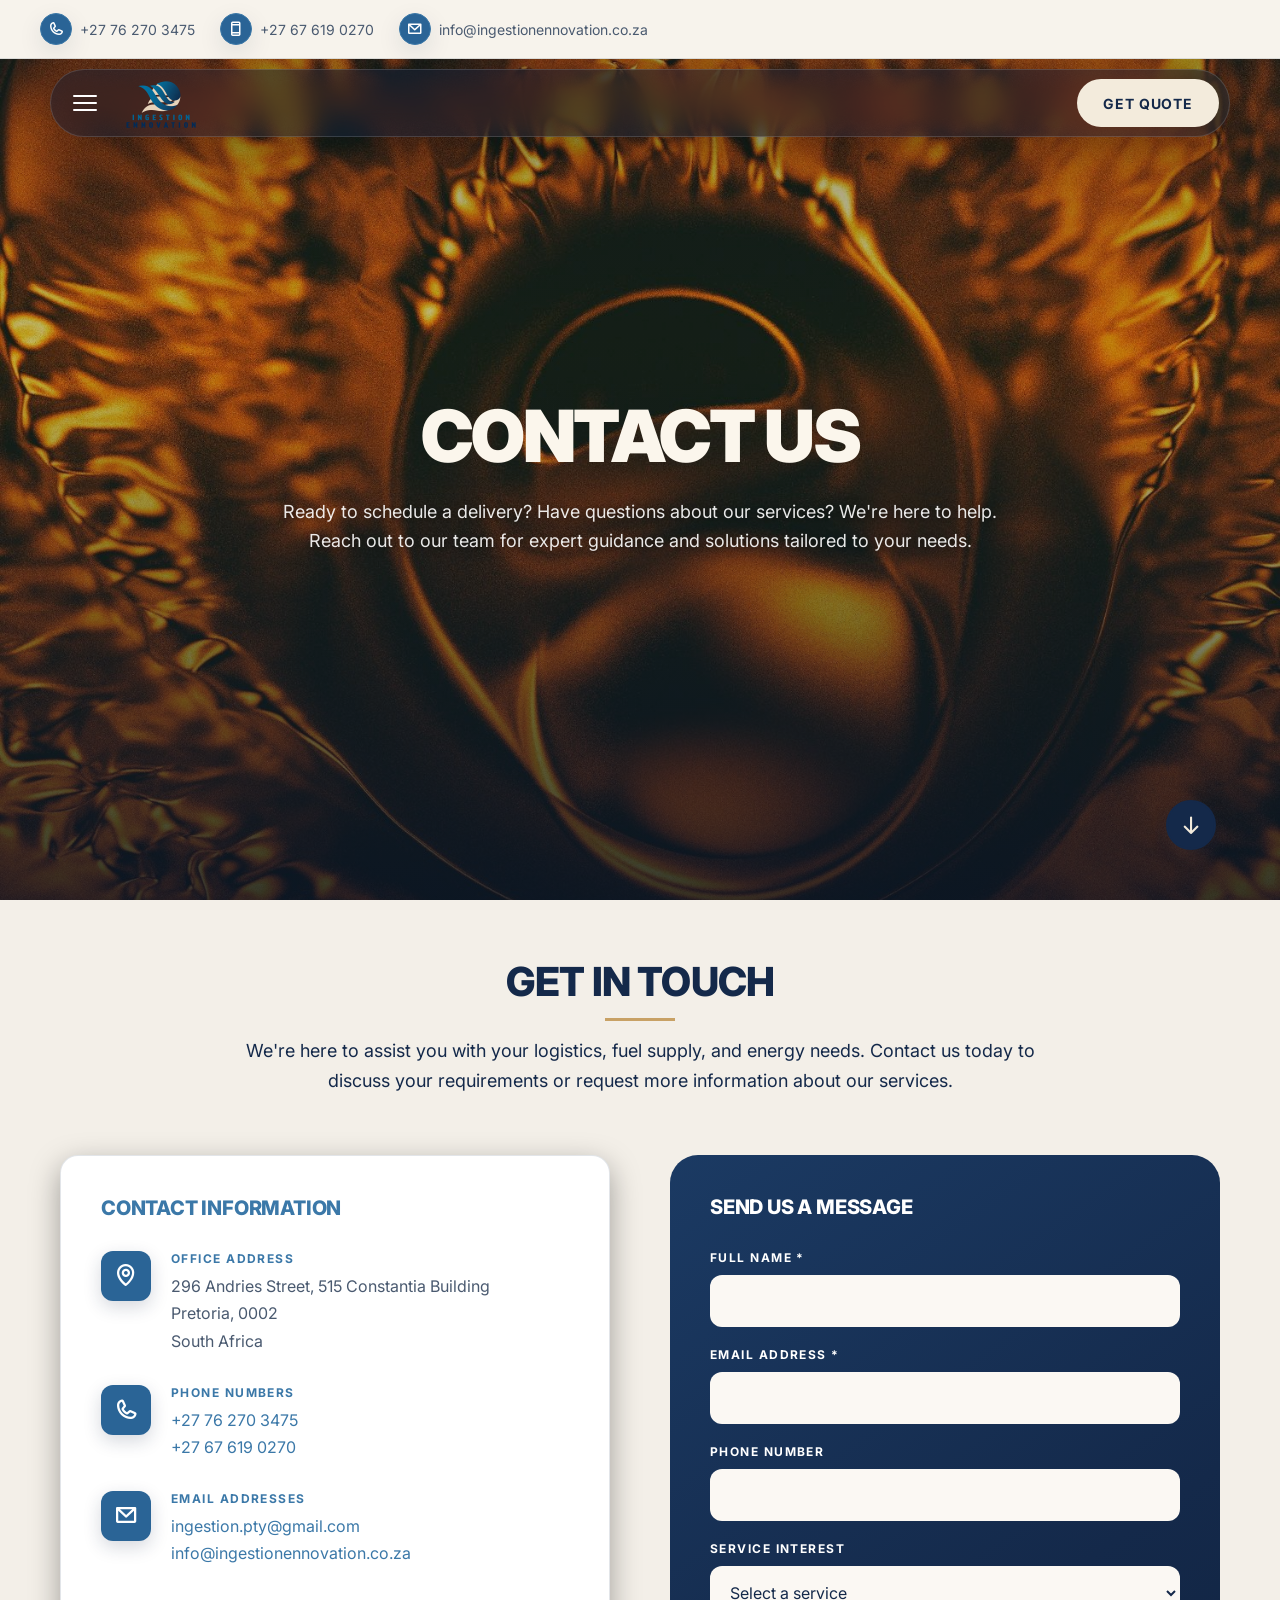
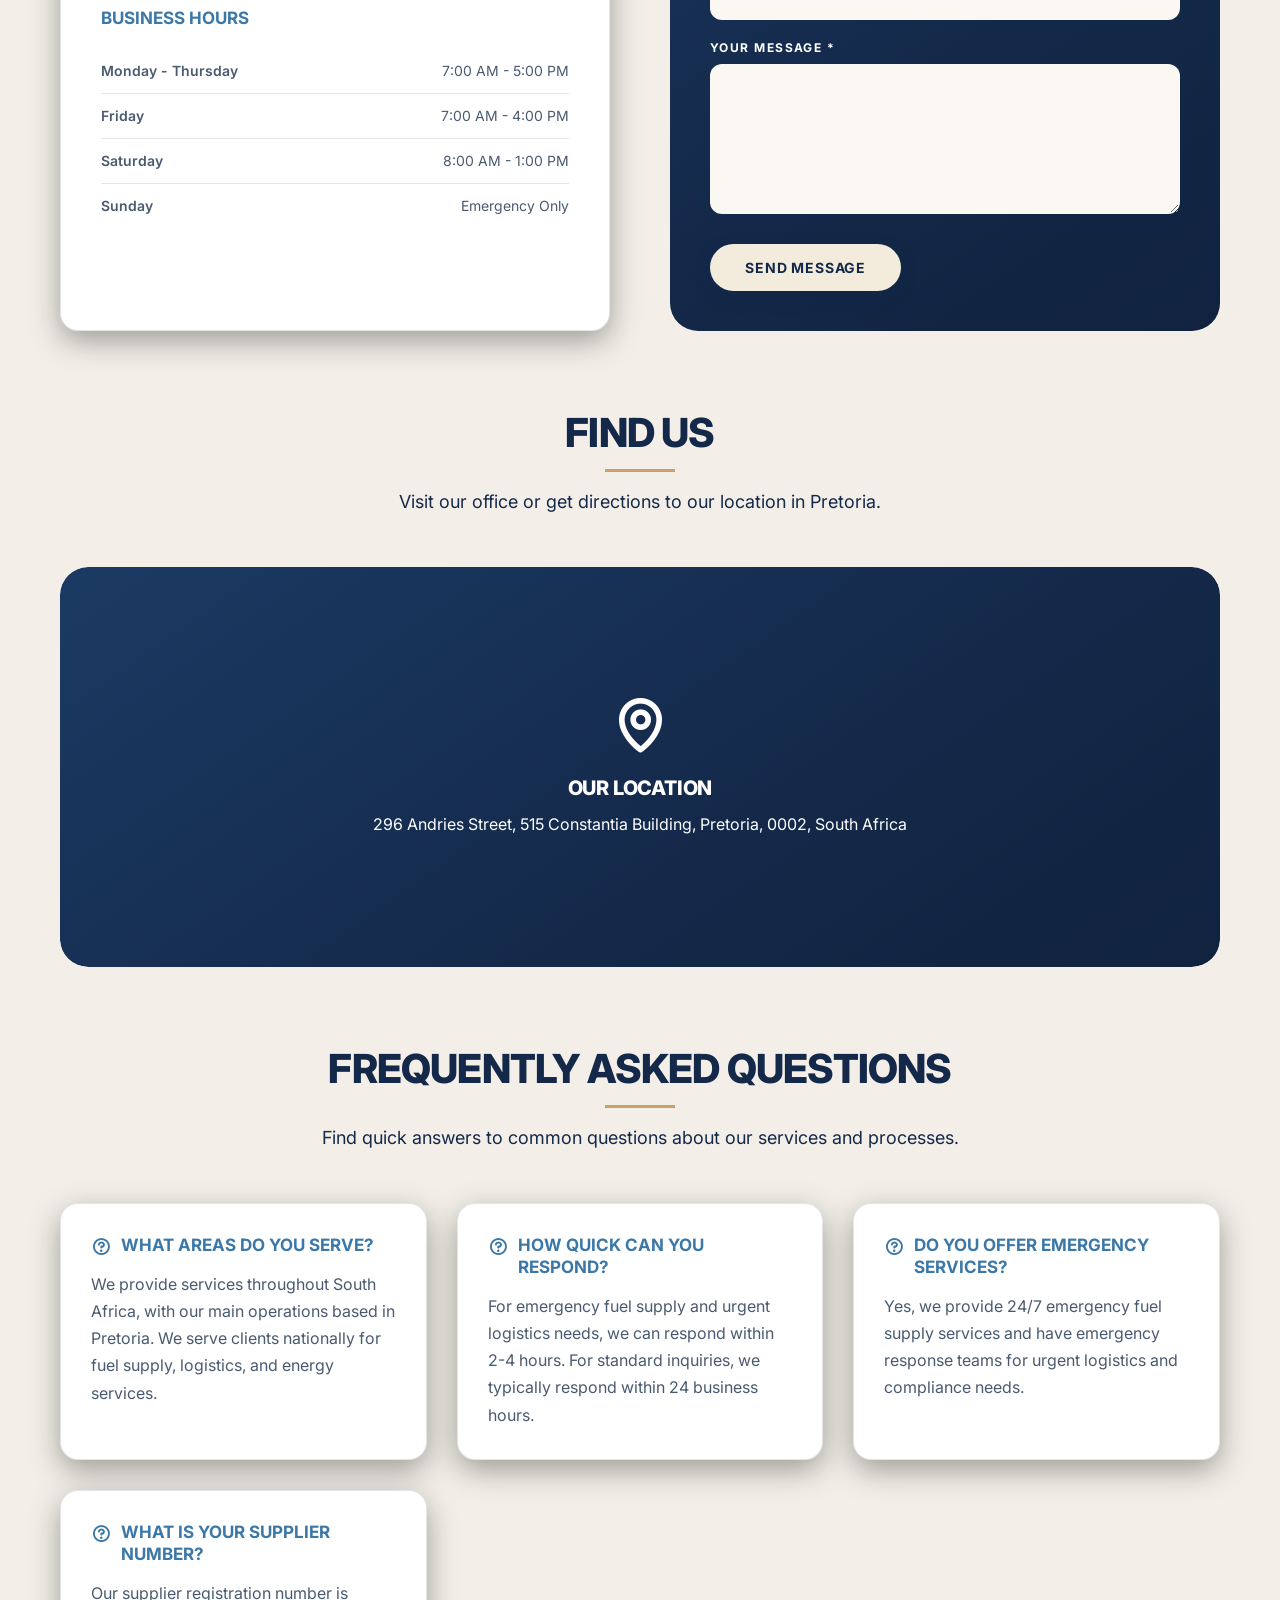
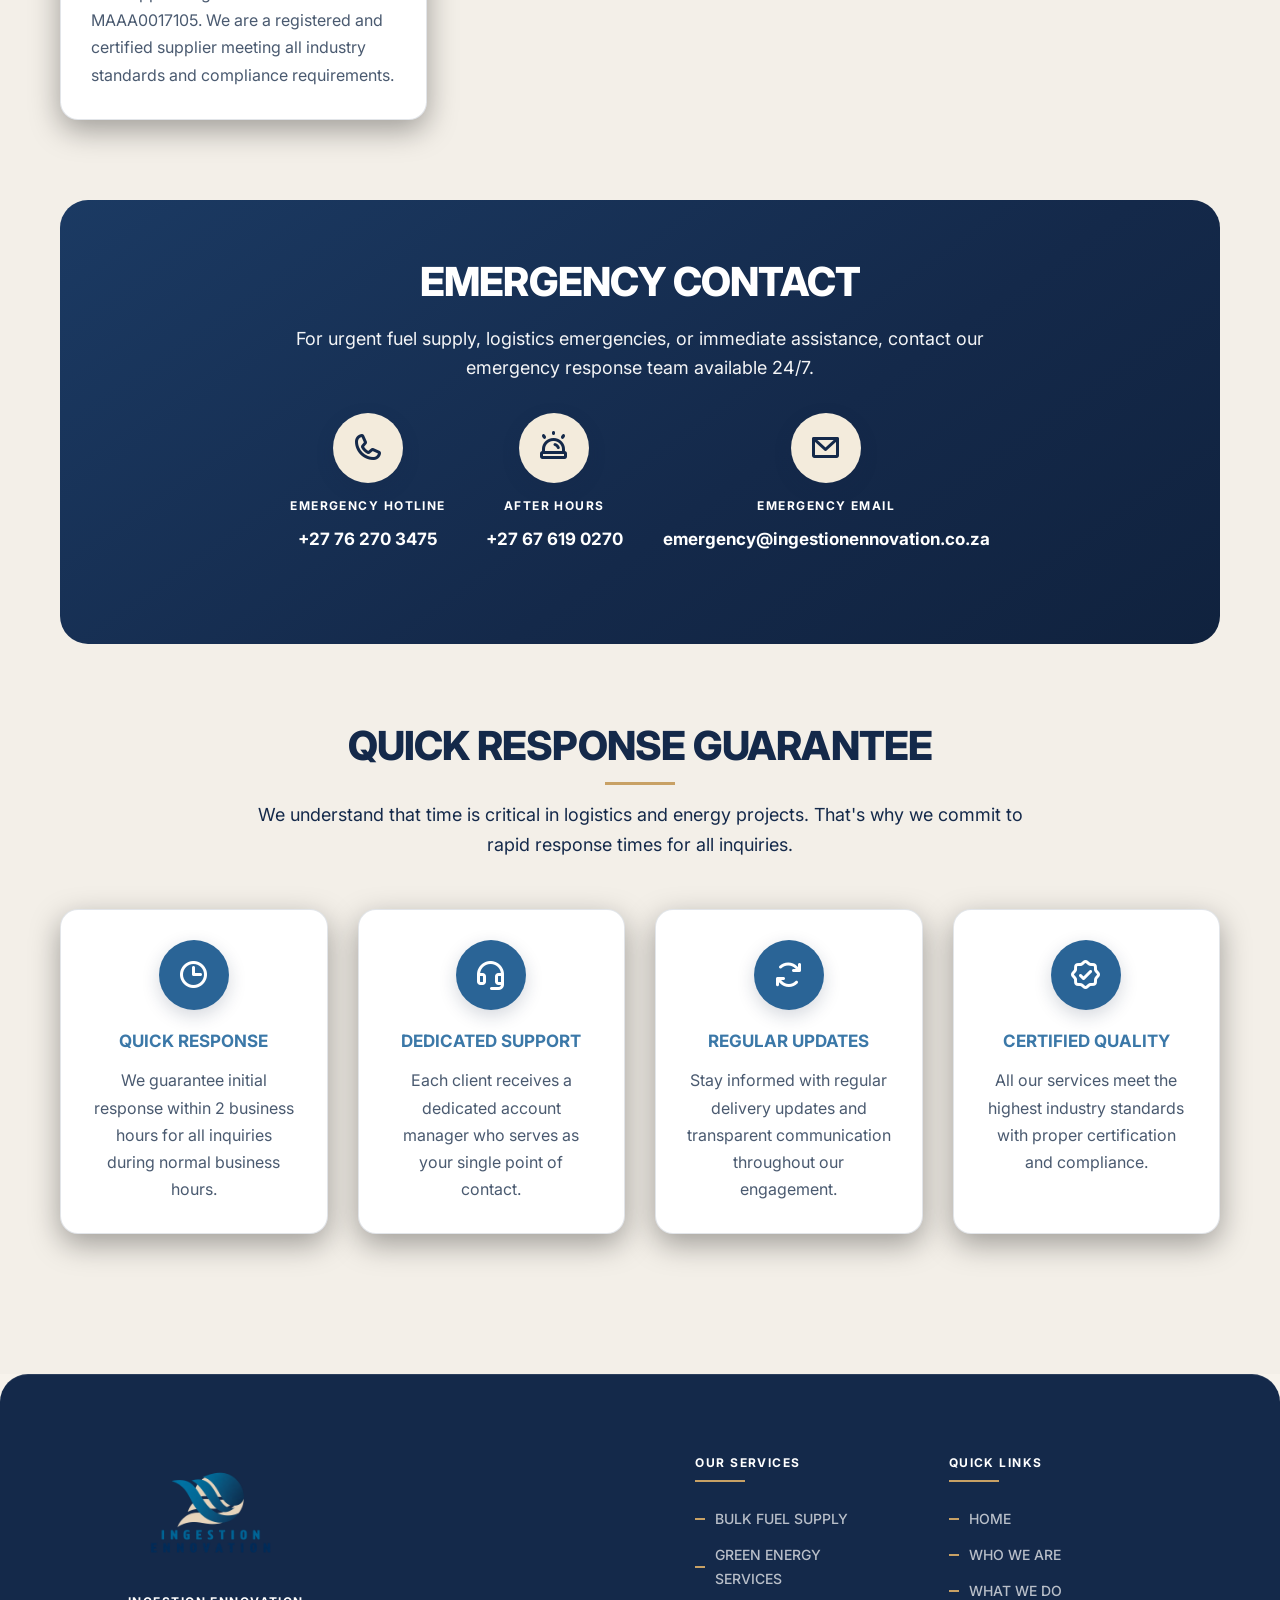
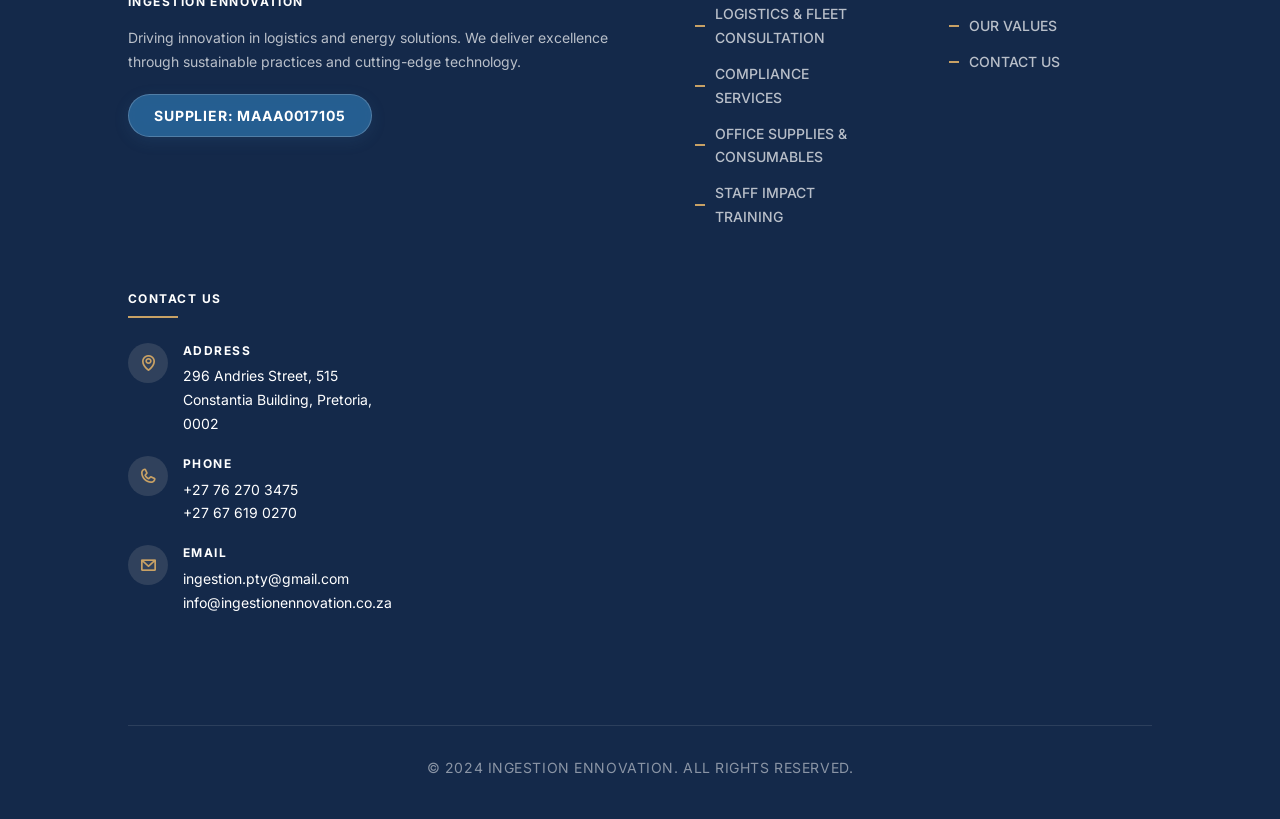
==== contact-us.html @ 5f579349 "Unify typography with one type scale; use Phosphor icons only - One set of sizes for headings, body," ====
<!DOCTYPE html>
<html lang="en">
<head>
<meta charset="UTF-8">
<meta name="viewport" content="width=device-width, initial-scale=0.9, maximum-scale=0.9, user-scalable=no">

<title>Contact Us | Ingestion Ennovation</title>
<meta name="description" content="Get in touch with Ingestion Ennovation for bulk fuel supply, logistics, and green energy solutions. Call, email, or send a message - we respond within 2 business hours.">
<link rel="canonical" href="https://ingestionennovation.co.za/contact-us.html">
<meta property="og:title" content="Contact Us | Ingestion Ennovation">
<meta property="og:description" content="Reach our team for quotes, emergency fuel supply, or logistics inquiries. Based in Pretoria, serving all of South Africa.">
<meta property="og:type" content="website">
<meta property="og:url" content="https://ingestionennovation.co.za/contact-us.html">

<link rel="preload" href="https://cdn.shopify.com/s/files/1/0778/5578/5184/files/IMG_2570.jpg?v=1760818938" as="image">

<link rel="preconnect" href="https://fonts.googleapis.com">
<link rel="preconnect" href="https://fonts.gstatic.com" crossorigin>
<link rel="stylesheet" href="vendor/phosphor/style.css">
<link href="https://fonts.googleapis.com/css2?family=Inter:wght@400;500;600;700;800;900&display=swap" rel="stylesheet">

<link rel="stylesheet" href="styles.css">

<style>
.contact-hero {
    position: relative; width: 100%; height: 100vh; display: flex; align-items: center;
    justify-content: center; background: var(--bg); margin-top: 0; padding-top: 95px; top: 0; overflow: hidden;
}
.contact-hero-image { position: absolute; top: 0; left: 0; width: 100%; height: 100%; background: var(--bg); }
.contact-hero-image img { width: 100%; height: 100%; object-fit: cover; object-position: center 40%; display: block; filter: brightness(0.9); }
.contact-hero-content {
    text-align: center; text-transform: normal !important; font-family: 'Inter', sans-serif !important;
    color: white !important; z-index: 2; position: relative; opacity: 0; transform: translateY(50px);
    animation: bounceIn 1.2s ease-out 0.5s forwards; max-width: 800px; padding: 0 20px;
}
@keyframes bounceIn {
    0% { opacity: 0; transform: translateY(50px); }
    60% { opacity: 1; transform: translateY(-20px); }
    80% { transform: translateY(10px); }
    100% { opacity: 1; transform: translateY(0); }
}
.contact-hero-content h1 { font-size: 4rem; color: var(--cream-bright); text-shadow: var(--glow-text); margin-bottom: 30px; letter-spacing: 3px; font-weight: 900; line-height: 1.1; }
.contact-hero-content p { font-family: 'Inter', sans-serif; font-size: 1.3rem; color: rgba(255,255,255,0.9); margin-bottom: 40px; text-transform: none; line-height: 1.6; text-shadow: 1px 1px 8px rgba(0,0,0,0.6); }
@media (max-width: 767px) {
    .contact-hero-content h1 { font-size: 2.8rem; margin-bottom: 25px; }
    .contact-hero-content p { font-size: 1.1rem; margin-bottom: 30px; }
}
@media (max-width: 480px) {
    .contact-hero-content h1 { font-size: 2.2rem; margin-bottom: 20px; }
    .contact-hero-content p { font-size: 1rem; margin-bottom: 25px; }
}
.contact-hero::before { content: ''; position: absolute; top: 0; left: 0; width: 100%; height: 100%; background: var(--overlay); z-index: 1; }

.contact-content-section { width: 100%; background: var(--bg-alt); padding: 60px 0; position: relative; z-index: 2; }
.contact-container { width: 100%; max-width: 1200px; margin: 0 auto; padding: 0 20px; }

.contact-layout { display: grid; grid-template-columns: 1fr 1fr; gap: 60px; margin: 60px 0; }
.contact-info-section { background: var(--surface); padding: 40px; }
.contact-info-section h3 { font-family: 'Inter', sans-serif; font-size: 1.5rem; color: var(--brand-bright); text-transform: uppercase; margin-bottom: 30px; letter-spacing: 1px; font-weight: 600; }
.contact-details { display: flex; flex-direction: column; gap: 30px; margin-bottom: 40px; }
.contact-detail-item { display: flex; align-items: flex-start; gap: 20px; }
.contact-detail-icon { width: 50px; height: 50px; background: var(--brand); display: flex; align-items: center; justify-content: center; flex-shrink: 0; }
.contact-detail-icon i { color: white; font-size: 24px; }
.contact-detail-text h4 { font-family: 'Inter', sans-serif; font-size: 1rem; color: var(--brand-bright); text-transform: uppercase; margin-bottom: 5px; letter-spacing: 1px; font-weight: 600; }
.contact-detail-text p { font-family: 'Inter', sans-serif; font-size: 1.1rem; color: var(--text-muted); line-height: 1.6; text-transform: none; }
.contact-detail-text a { color: var(--brand-bright); text-decoration: none; transition: color 0.3s ease; }
.contact-detail-text a:hover { color: var(--brand-deep); text-decoration: underline; }

.business-hours { margin-top: 40px; }
.business-hours h4 { font-family: 'Inter', sans-serif; font-size: 1.2rem; color: var(--brand-bright); text-transform: uppercase; margin-bottom: 20px; letter-spacing: 1px; font-weight: 600; }
.hours-list { list-style: none; }
.hours-list li { display: flex; justify-content: space-between; padding: 10px 0; border-bottom: 1px solid var(--line); font-family: 'Inter', sans-serif; font-size: 1rem; color: var(--text-muted); }
.hours-list li:last-child { border-bottom: none; }
.hours-list .day { text-transform: none; font-weight: 600; }
.hours-list .time { text-transform: none; }

.contact-form-section { background: var(--panel); padding: 40px; }
.contact-form-section h3 { font-family: 'Inter', sans-serif; font-size: 1.5rem; color: white; text-transform: uppercase; margin-bottom: 30px; letter-spacing: 1px; font-weight: 600; }
.contact-form { display: flex; flex-direction: column; gap: 20px; }
.form-group { display: flex; flex-direction: column; }
.form-group label { font-family: 'Inter', sans-serif; font-size: 0.9rem; color: white; text-transform: uppercase; margin-bottom: 8px; letter-spacing: 1px; font-weight: 600; }
.form-group input, .form-group select, .form-group textarea { padding: 15px; border: 1px solid transparent; background: var(--surface-2); font-family: 'Inter', sans-serif; font-size: 1rem; color: var(--text); transition: all 0.3s ease; }
.form-group input:focus, .form-group select:focus, .form-group textarea:focus { outline: none; background: var(--surface); border-color: var(--gold); box-shadow: 0 0 0 2px rgba(200, 161, 101, 0.4); }
.form-group textarea { resize: vertical; min-height: 150px; }
.submit-button { background: var(--cream); color: var(--brand-deep); box-shadow: var(--glow); padding: 15px 35px; font-size: 1rem; font-weight: 600; letter-spacing: 1px; text-decoration: none; border: none; cursor: pointer; transition: all 0.3s ease; text-transform: uppercase; font-family: 'Inter', sans-serif; margin-top: 10px; align-self: flex-start; }
.submit-button:hover { background: var(--cream-bright); transform: translateY(-2px); }

.map-section { margin: 80px 0; }
.map-container { width: 100%; height: 400px; background: var(--surface); overflow: hidden; position: relative; }
.map-placeholder { width: 100%; height: 100%; background: var(--panel); display: flex; flex-direction: column; align-items: center; justify-content: center; color: white; }
.map-placeholder i { font-size: 60px; margin-bottom: 20px; }
.map-placeholder h4 { font-family: 'Inter', sans-serif; font-size: 1.5rem; margin-bottom: 10px; text-transform: uppercase; letter-spacing: 1px; }
.map-placeholder p { font-family: 'Inter', sans-serif; font-size: 1.1rem; text-transform: none; max-width: 600px; text-align: center; }

.faq-section { margin: 80px 0; }
.faq-grid { display: grid; grid-template-columns: repeat(auto-fit, minmax(300px, 1fr)); gap: 30px; margin-top: 40px; }
.faq-item { background: var(--surface); padding: 30px; }
.faq-item h4 { font-family: 'Inter', sans-serif; font-size: 1.2rem; color: var(--brand-bright); text-transform: uppercase; margin-bottom: 15px; letter-spacing: 1px; font-weight: 600; display: flex; align-items: flex-start; gap: 10px; }
.faq-item h4 i { color: var(--brand-bright); font-size: 20px; margin-top: 2px; }
.faq-item p { font-family: 'Inter', sans-serif; font-size: 1rem; color: var(--text-muted); line-height: 1.6; text-transform: none; }

.emergency-section { background: var(--panel); padding: 60px 40px; text-align: center; margin: 80px 0; }
.emergency-section h3 { font-family: 'Inter', sans-serif; font-size: 1.8rem; color: white; text-transform: uppercase; margin-bottom: 20px; letter-spacing: 1px; font-weight: 600; }
.emergency-section p { font-family: 'Inter', sans-serif; font-size: 1.1rem; color: rgba(255,255,255,0.95); margin-bottom: 30px; max-width: 700px; margin-left: auto; margin-right: auto; line-height: 1.7; text-transform: none; }
.emergency-contact { display: flex; justify-content: center; gap: 40px; flex-wrap: wrap; }
.emergency-item { display: flex; flex-direction: column; align-items: center; }
.emergency-icon { width: 70px; height: 70px; background: var(--cream); box-shadow: var(--glow); border-radius: 50%; display: flex; align-items: center; justify-content: center; margin-bottom: 15px; }
.emergency-icon i { color: var(--brand-deep); font-size: 32px; }
.emergency-item h4 { font-family: 'Inter', sans-serif; font-size: 1rem; color: white; text-transform: uppercase; margin-bottom: 10px; letter-spacing: 1px; font-weight: 600; }
.emergency-item p { font-family: 'Inter', sans-serif; font-size: 1.2rem; color: white; text-transform: none; font-weight: 600; }

.quick-response { margin: 80px 0; text-align: center; }
.quick-response h3 { font-family: 'Inter', sans-serif; font-size: 1.8rem; color: var(--brand-bright); text-transform: uppercase; margin-bottom: 30px; letter-spacing: 1px; font-weight: 600; }
.response-grid { display: grid; grid-template-columns: repeat(auto-fit, minmax(250px, 1fr)); gap: 30px; margin-top: 40px; }
.response-item { background: var(--surface); padding: 30px; text-align: center; }
.response-icon { width: 70px; height: 70px; margin: 0 auto 20px; background: var(--brand); display: flex; align-items: center; justify-content: center; border-radius: 50%; }
.response-icon i { color: white; font-size: 32px; }
.response-item h4 { font-family: 'Inter', sans-serif; font-size: 1.2rem; color: var(--brand-bright); text-transform: uppercase; margin-bottom: 15px; letter-spacing: 1px; font-weight: 600; }
.response-item p { font-family: 'Inter', sans-serif; font-size: 1rem; color: var(--text-muted); line-height: 1.6; text-transform: none; }

@media (max-width: 768px) {
    .contact-content-section { padding: 40px 0; }
    .contact-layout { grid-template-columns: 1fr; gap: 40px; margin: 40px 0; }
    .contact-info-section, .contact-form-section { padding: 30px; }
    .map-section, .faq-section, .emergency-section, .quick-response { margin: 40px 0; }
    .map-container { height: 300px; }
    .faq-grid, .response-grid { grid-template-columns: 1fr; }
    .emergency-contact { flex-direction: column; gap: 30px; }
    .submit-button { width: 100%; }
}
@media (min-width: 769px) and (max-width: 1024px) {
    .contact-layout { gap: 40px; }
    .faq-grid { grid-template-columns: repeat(2, 1fr); }
}
</style>

<!-- Theme overrides (loaded after page styles) -->
<link rel="stylesheet" href="theme.css">
</head>
<body data-content-section="contact-content-section">

<div class="announcement-bar">
    <div class="announcement-content">
        <div class="contact-info">
            <div class="contact-item"><div class="contact-icon-circle"><i class="ph-bold ph-phone"></i></div><span>+27 76 270 3475</span></div>
            <div class="contact-item"><div class="contact-icon-circle"><i class="ph-bold ph-device-mobile"></i></div><span>+27 67 619 0270</span></div>
            <div class="contact-item"><div class="contact-icon-circle"><i class="ph-bold ph-envelope-simple"></i></div><span>info@ingestionennovation.co.za</span></div>
        </div>
        <div class="social-links">
            <a href="#"><div class="social-icon-circle"><i class="ph-bold ph-facebook-logo"></i></div><span>Facebook</span></a>
            <a href="#"><div class="social-icon-circle"><i class="ph-bold ph-linkedin-logo"></i></div><span>LinkedIn</span></a>
        </div>
    </div>
</div>

<header>
    <div class="menu-icon" id="menuIcon" aria-label="Open menu" role="button" tabindex="0">
        <span></span><span></span><span></span>
    </div>

    <a href="index.html" class="logo" id="logo" aria-label="Ingestion Ennovation home">
        <img src="logo.png" alt="Ingestion Ennovation logo">
    </a>

    <a href="mailto:info@ingestionennovation.co.za?subject=Quote Request&body=Hello Ingestion Ennovation, I would like to request a quote for:" class="header-quote">Get Quote</a>
</header>

<nav class="nav-bar" id="navBar">
    <ul class="nav-list">
        <li class="nav-item"><a href="index.html" class="nav-link">HOME</a></li>
        <li class="nav-item"><a href="who-we-are.html" class="nav-link">WHO WE ARE</a></li>
        <li class="nav-item"><a href="what-we-do.html" class="nav-link">WHAT WE DO</a></li>
        <li class="nav-item"><a href="our-values.html" class="nav-link">VALUES</a></li>
        <li class="nav-item"><a href="contact-us.html" class="nav-link current">CONTACT US</a></li>
    </ul>
</nav>

<section class="contact-hero">
    <div class="contact-hero-image">
        <img src="hero-gold.jpg" alt="Close-up of golden metal">
    </div>
    <div class="contact-hero-content">
        <h1>CONTACT US</h1>
        <p>Ready to schedule a delivery? Have questions about our services? We're here to help. Reach out to our team for expert guidance and solutions tailored to your needs.</p>
    </div>
    <div class="scroll-down" id="scrollDownBtn"><i class="ph-bold ph-arrow-down"></i></div>
</section>

<section class="contact-content-section">
    <div class="contact-container">
        <div class="section-header">
            <h2>GET IN TOUCH</h2>
            <p>We're here to assist you with your logistics, fuel supply, and energy needs. Contact us today to discuss your requirements or request more information about our services.</p>
        </div>

        <div class="contact-layout">
            <div class="contact-info-section">
                <h3>CONTACT INFORMATION</h3>
                <div class="contact-details">
                    <div class="contact-detail-item">
                        <div class="contact-detail-icon"><i class="ph-bold ph-map-pin"></i></div>
                        <div class="contact-detail-text">
                            <h4>OFFICE ADDRESS</h4>
                            <p>296 Andries Street, 515 Constantia Building<br>Pretoria, 0002<br>South Africa</p>
                        </div>
                    </div>
                    <div class="contact-detail-item">
                        <div class="contact-detail-icon"><i class="ph-bold ph-phone"></i></div>
                        <div class="contact-detail-text">
                            <h4>PHONE NUMBERS</h4>
                            <p><a href="tel:+27762703475">+27 76 270 3475</a><br><a href="tel:+27676190270">+27 67 619 0270</a></p>
                        </div>
                    </div>
                    <div class="contact-detail-item">
                        <div class="contact-detail-icon"><i class="ph-bold ph-envelope-simple"></i></div>
                        <div class="contact-detail-text">
                            <h4>EMAIL ADDRESSES</h4>
                            <p><a href="mailto:ingestion.pty@gmail.com">ingestion.pty@gmail.com</a><br><a href="mailto:info@ingestionennovation.co.za">info@ingestionennovation.co.za</a></p>
                        </div>
                    </div>
                </div>
                <div class="business-hours">
                    <h4>BUSINESS HOURS</h4>
                    <ul class="hours-list">
                        <li><span class="day">Monday - Thursday</span><span class="time">7:00 AM - 5:00 PM</span></li>
                        <li><span class="day">Friday</span><span class="time">7:00 AM - 4:00 PM</span></li>
                        <li><span class="day">Saturday</span><span class="time">8:00 AM - 1:00 PM</span></li>
                        <li><span class="day">Sunday</span><span class="time">Emergency Only</span></li>
                    </ul>
                </div>
            </div>

            <div class="contact-form-section">
                <h3>SEND US A MESSAGE</h3>
                <form class="contact-form" id="contactForm">
                    <div class="form-group"><label for="name">FULL NAME *</label><input type="text" id="name" name="name" required></div>
                    <div class="form-group"><label for="email">EMAIL ADDRESS *</label><input type="email" id="email" name="email" required></div>
                    <div class="form-group"><label for="phone">PHONE NUMBER</label><input type="tel" id="phone" name="phone"></div>
                    <div class="form-group">
                        <label for="service">SERVICE INTEREST</label>
                        <select id="service" name="service">
                            <option value="">Select a service</option>
                            <option value="fuel">Bulk Fuel Supply</option>
                            <option value="energy">Green Energy Services</option>
                            <option value="logistics">Logistics & Fleet Consultation</option>
                            <option value="compliance">Compliance Services</option>
                            <option value="office">Office Supplies & Consumables</option>
                            <option value="training">Staff Impact Training</option>
                            <option value="general">General Inquiry</option>
                        </select>
                    </div>
                    <div class="form-group"><label for="message">YOUR MESSAGE *</label><textarea id="message" name="message" required></textarea></div>
                    <button type="submit" class="submit-button">SEND MESSAGE</button>
                </form>
            </div>
        </div>

        <div class="map-section">
            <div class="section-header">
                <h2>FIND US</h2>
                <p>Visit our office or get directions to our location in Pretoria.</p>
            </div>
            <div class="map-container">
                <div class="map-placeholder">
                    <i class="ph-bold ph-map-pin"></i>
                    <h4>OUR LOCATION</h4>
                    <p>296 Andries Street, 515 Constantia Building, Pretoria, 0002, South Africa</p>
                </div>
            </div>
        </div>

        <div class="faq-section">
            <div class="section-header">
                <h2>FREQUENTLY ASKED QUESTIONS</h2>
                <p>Find quick answers to common questions about our services and processes.</p>
            </div>
            <div class="faq-grid">
                <div class="faq-item">
                    <h4><i class="ph-bold ph-question"></i> WHAT AREAS DO YOU SERVE?</h4>
                    <p>We provide services throughout South Africa, with our main operations based in Pretoria. We serve clients nationally for fuel supply, logistics, and energy services.</p>
                </div>
                <div class="faq-item">
                    <h4><i class="ph-bold ph-question"></i> HOW QUICK CAN YOU RESPOND?</h4>
                    <p>For emergency fuel supply and urgent logistics needs, we can respond within 2-4 hours. For standard inquiries, we typically respond within 24 business hours.</p>
                </div>
                <div class="faq-item">
                    <h4><i class="ph-bold ph-question"></i> DO YOU OFFER EMERGENCY SERVICES?</h4>
                    <p>Yes, we provide 24/7 emergency fuel supply services and have emergency response teams for urgent logistics and compliance needs.</p>
                </div>
                <div class="faq-item">
                    <h4><i class="ph-bold ph-question"></i> WHAT IS YOUR SUPPLIER NUMBER?</h4>
                    <p>Our supplier registration number is MAAA0017105. We are a registered and certified supplier meeting all industry standards and compliance requirements.</p>
                </div>
            </div>
        </div>

        <div class="emergency-section">
            <h3>EMERGENCY CONTACT</h3>
            <p>For urgent fuel supply, logistics emergencies, or immediate assistance, contact our emergency response team available 24/7.</p>
            <div class="emergency-contact">
                <div class="emergency-item"><div class="emergency-icon"><i class="ph-bold ph-phone"></i></div><h4>EMERGENCY HOTLINE</h4><p>+27 76 270 3475</p></div>
                <div class="emergency-item"><div class="emergency-icon"><i class="ph-bold ph-siren"></i></div><h4>AFTER HOURS</h4><p>+27 67 619 0270</p></div>
                <div class="emergency-item"><div class="emergency-icon"><i class="ph-bold ph-envelope-simple"></i></div><h4>EMERGENCY EMAIL</h4><p>emergency@ingestionennovation.co.za</p></div>
            </div>
        </div>

        <div class="quick-response">
            <div class="section-header">
                <h2>QUICK RESPONSE GUARANTEE</h2>
                <p>We understand that time is critical in logistics and energy projects. That's why we commit to rapid response times for all inquiries.</p>
            </div>
            <div class="response-grid">
                <div class="response-item"><div class="response-icon"><i class="ph-bold ph-clock"></i></div><h4>QUICK RESPONSE</h4><p>We guarantee initial response within 2 business hours for all inquiries during normal business hours.</p></div>
                <div class="response-item"><div class="response-icon"><i class="ph-bold ph-headset"></i></div><h4>DEDICATED SUPPORT</h4><p>Each client receives a dedicated account manager who serves as your single point of contact.</p></div>
                <div class="response-item"><div class="response-icon"><i class="ph-bold ph-arrows-clockwise"></i></div><h4>REGULAR UPDATES</h4><p>Stay informed with regular delivery updates and transparent communication throughout our engagement.</p></div>
                <div class="response-item"><div class="response-icon"><i class="ph-bold ph-seal-check"></i></div><h4>CERTIFIED QUALITY</h4><p>All our services meet the highest industry standards with proper certification and compliance.</p></div>
            </div>
        </div>
    </div>
</section>

<footer class="footer">
    <div class="footer-container">
        <div class="footer-logo-section">
            <div class="footer-logo">
                <img src="logo.png" alt="Ingestion Ennovation logo">
            </div>
            <div class="footer-company-info">
                <h3>INGESTION ENNOVATION</h3>
                <p>Driving innovation in logistics and energy solutions. We deliver excellence through sustainable practices and cutting-edge technology.</p>
                <a href="#" class="supplier-button">SUPPLIER: MAAA0017105</a>
            </div>
        </div>
        <div class="footer-services">
            <h3>OUR SERVICES</h3>
            <ul>
                <li><a href="what-we-do.html">Bulk Fuel Supply</a></li>
                <li><a href="what-we-do.html">Green Energy Services</a></li>
                <li><a href="what-we-do.html">Logistics & Fleet Consultation</a></li>
                <li><a href="what-we-do.html">Compliance Services</a></li>
                <li><a href="what-we-do.html">Office Supplies & Consumables</a></li>
                <li><a href="what-we-do.html">Staff Impact Training</a></li>
            </ul>
        </div>
        <div class="footer-links">
            <h3>QUICK LINKS</h3>
            <ul>
                <li><a href="index.html">Home</a></li>
                <li><a href="who-we-are.html">Who We Are</a></li>
                <li><a href="what-we-do.html">What We Do</a></li>
                <li><a href="our-values.html">Our Values</a></li>
                <li><a href="contact-us.html">Contact Us</a></li>
            </ul>
        </div>
        <div class="footer-contact">
            <h3>CONTACT US</h3>
            <div class="footer-contact-info">
                <div class="contact-item-footer"><div class="contact-icon-footer"><i class="ph-bold ph-map-pin"></i></div><div class="contact-text-footer"><h4>ADDRESS</h4><p>296 Andries Street, 515 Constantia Building, Pretoria, 0002</p></div></div>
                <div class="contact-item-footer"><div class="contact-icon-footer"><i class="ph-bold ph-phone"></i></div><div class="contact-text-footer"><h4>PHONE</h4><p>+27 76 270 3475<br>+27 67 619 0270</p></div></div>
                <div class="contact-item-footer"><div class="contact-icon-footer"><i class="ph-bold ph-envelope-simple"></i></div><div class="contact-text-footer"><h4>EMAIL</h4><p>ingestion.pty@gmail.com<br>info@ingestionennovation.co.za</p></div></div>
            </div>
        </div>
        <div class="footer-bottom"><p>&copy; 2024 INGESTION ENNOVATION. ALL RIGHTS RESERVED.</p></div>
    </div>
</footer>

<script src="script.js"></script>
</body>
</html>
---- vendor/phosphor/style.css ----
@font-face {
  font-family: "Phosphor-Bold";
  src:
    url("./Phosphor-Bold.woff2") format("woff2"),
    url("./Phosphor-Bold.woff") format("woff"),
    url("./Phosphor-Bold.ttf") format("truetype"),
    url("./Phosphor-Bold.svg#Phosphor-Bold") format("svg");
  font-weight: normal;
  font-style: normal;
  font-display: block;
}

.ph-bold {
  /* use !important to prevent issues with browser extensions that change fonts */
  font-family: "Phosphor-Bold" !important;
  speak: never;
  font-style: normal;
  font-weight: normal;
  font-variant: normal;
  text-transform: none;
  line-height: 1;

  /* Enable Ligatures ================ */
  letter-spacing: 0;
  -webkit-font-feature-settings: "liga";
  -moz-font-feature-settings: "liga=1";
  -moz-font-feature-settings: "liga";
  -ms-font-feature-settings: "liga" 1;
  font-feature-settings: "liga";
  -webkit-font-variant-ligatures: discretionary-ligatures;
  font-variant-ligatures: discretionary-ligatures;

  /* Better Font Rendering =========== */
  -webkit-font-smoothing: antialiased;
  -moz-osx-font-smoothing: grayscale;
}

.ph-bold.ph-acorn:before {
  content: "\eb9a";
}
.ph-bold.ph-address-book:before {
  content: "\e6f8";
}
.ph-bold.ph-address-book-tabs:before {
  content: "\ee4e";
}
.ph-bold.ph-air-traffic-control:before {
  content: "\ecd8";
}
.ph-bold.ph-airplane:before {
  content: "\e002";
}
.ph-bold.ph-airplane-in-flight:before {
  content: "\e4fe";
}
.ph-bold.ph-airplane-landing:before {
  content: "\e502";
}
.ph-bold.ph-airplane-takeoff:before {
  content: "\e504";
}
.ph-bold.ph-airplane-taxiing:before {
  content: "\e500";
}
.ph-bold.ph-airplane-tilt:before {
  content: "\e5d6";
}
.ph-bold.ph-airplay:before {
  content: "\e004";
}
.ph-bold.ph-alarm:before {
  content: "\e006";
}
.ph-bold.ph-alien:before {
  content: "\e8a6";
}
.ph-bold.ph-align-bottom:before {
  content: "\e506";
}
.ph-bold.ph-align-bottom-simple:before {
  content: "\eb0c";
}
.ph-bold.ph-align-center-horizontal:before {
  content: "\e50a";
}
.ph-bold.ph-align-center-horizontal-simple:before {
  content: "\eb0e";
}
.ph-bold.ph-align-center-vertical:before {
  content: "\e50c";
}
.ph-bold.ph-align-center-vertical-simple:before {
  content: "\eb10";
}
.ph-bold.ph-align-left:before {
  content: "\e50e";
}
.ph-bold.ph-align-left-simple:before {
  content: "\eaee";
}
.ph-bold.ph-align-right:before {
  content: "\e510";
}
.ph-bold.ph-align-right-simple:before {
  content: "\eb12";
}
.ph-bold.ph-align-top:before {
  content: "\e512";
}
.ph-bold.ph-align-top-simple:before {
  content: "\eb14";
}
.ph-bold.ph-amazon-logo:before {
  content: "\e96c";
}
.ph-bold.ph-ambulance:before {
  content: "\e572";
}
.ph-bold.ph-anchor:before {
  content: "\e514";
}
.ph-bold.ph-anchor-simple:before {
  content: "\e5d8";
}
.ph-bold.ph-android-logo:before {
  content: "\e008";
}
.ph-bold.ph-angle:before {
  content: "\e7bc";
}
.ph-bold.ph-angular-logo:before {
  content: "\eb80";
}
.ph-bold.ph-aperture:before {
  content: "\e00a";
}
.ph-bold.ph-app-store-logo:before {
  content: "\e974";
}
.ph-bold.ph-app-window:before {
  content: "\e5da";
}
.ph-bold.ph-apple-logo:before {
  content: "\e516";
}
.ph-bold.ph-apple-podcasts-logo:before {
  content: "\eb96";
}
.ph-bold.ph-approximate-equals:before {
  content: "\edaa";
}
.ph-bold.ph-archive:before {
  content: "\e00c";
}
.ph-bold.ph-armchair:before {
  content: "\e012";
}
.ph-bold.ph-arrow-arc-left:before {
  content: "\e014";
}
.ph-bold.ph-arrow-arc-right:before {
  content: "\e016";
}
.ph-bold.ph-arrow-bend-double-up-left:before {
  content: "\e03a";
}
.ph-bold.ph-arrow-bend-double-up-right:before {
  content: "\e03c";
}
.ph-bold.ph-arrow-bend-down-left:before {
  content: "\e018";
}
.ph-bold.ph-arrow-bend-down-right:before {
  content: "\e01a";
}
.ph-bold.ph-arrow-bend-left-down:before {
  content: "\e01c";
}
.ph-bold.ph-arrow-bend-left-up:before {
  content: "\e01e";
}
.ph-bold.ph-arrow-bend-right-down:before {
  content: "\e020";
}
.ph-bold.ph-arrow-bend-right-up:before {
  content: "\e022";
}
.ph-bold.ph-arrow-bend-up-left:before {
  content: "\e024";
}
.ph-bold.ph-arrow-bend-up-right:before {
  content: "\e026";
}
.ph-bold.ph-arrow-circle-down:before {
  content: "\e028";
}
.ph-bold.ph-arrow-circle-down-left:before {
  content: "\e02a";
}
.ph-bold.ph-arrow-circle-down-right:before {
  content: "\e02c";
}
.ph-bold.ph-arrow-circle-left:before {
  content: "\e05a";
}
.ph-bold.ph-arrow-circle-right:before {
  content: "\e02e";
}
.ph-bold.ph-arrow-circle-up:before {
  content: "\e030";
}
.ph-bold.ph-arrow-circle-up-left:before {
  content: "\e032";
}
.ph-bold.ph-arrow-circle-up-right:before {
  content: "\e034";
}
.ph-bold.ph-arrow-clockwise:before {
  content: "\e036";
}
.ph-bold.ph-arrow-counter-clockwise:before {
  content: "\e038";
}
.ph-bold.ph-arrow-down:before {
  content: "\e03e";
}
.ph-bold.ph-arrow-down-left:before {
  content: "\e040";
}
.ph-bold.ph-arrow-down-right:before {
  content: "\e042";
}
.ph-bold.ph-arrow-elbow-down-left:before {
  content: "\e044";
}
.ph-bold.ph-arrow-elbow-down-right:before {
  content: "\e046";
}
.ph-bold.ph-arrow-elbow-left:before {
  content: "\e048";
}
.ph-bold.ph-arrow-elbow-left-down:before {
  content: "\e04a";
}
.ph-bold.ph-arrow-elbow-left-up:before {
  content: "\e04c";
}
.ph-bold.ph-arrow-elbow-right:before {
  content: "\e04e";
}
.ph-bold.ph-arrow-elbow-right-down:before {
  content: "\e050";
}
.ph-bold.ph-arrow-elbow-right-up:before {
  content: "\e052";
}
.ph-bold.ph-arrow-elbow-up-left:before {
  content: "\e054";
}
.ph-bold.ph-arrow-elbow-up-right:before {
  content: "\e056";
}
.ph-bold.ph-arrow-fat-down:before {
  content: "\e518";
}
.ph-bold.ph-arrow-fat-left:before {
  content: "\e51a";
}
.ph-bold.ph-arrow-fat-line-down:before {
  content: "\e51c";
}
.ph-bold.ph-arrow-fat-line-left:before {
  content: "\e51e";
}
.ph-bold.ph-arrow-fat-line-right:before {
  content: "\e520";
}
.ph-bold.ph-arrow-fat-line-up:before {
  content: "\e522";
}
.ph-bold.ph-arrow-fat-lines-down:before {
  content: "\e524";
}
.ph-bold.ph-arrow-fat-lines-left:before {
  content: "\e526";
}
.ph-bold.ph-arrow-fat-lines-right:before {
  content: "\e528";
}
.ph-bold.ph-arrow-fat-lines-up:before {
  content: "\e52a";
}
.ph-bold.ph-arrow-fat-right:before {
  content: "\e52c";
}
.ph-bold.ph-arrow-fat-up:before {
  content: "\e52e";
}
.ph-bold.ph-arrow-left:before {
  content: "\e058";
}
.ph-bold.ph-arrow-line-down:before {
  content: "\e05c";
}
.ph-bold.ph-arrow-line-down-left:before {
  content: "\e05e";
}
.ph-bold.ph-arrow-line-down-right:before {
  content: "\e060";
}
.ph-bold.ph-arrow-line-left:before {
  content: "\e062";
}
.ph-bold.ph-arrow-line-right:before {
  content: "\e064";
}
.ph-bold.ph-arrow-line-up:before {
  content: "\e066";
}
.ph-bold.ph-arrow-line-up-left:before {
  content: "\e068";
}
.ph-bold.ph-arrow-line-up-right:before {
  content: "\e06a";
}
.ph-bold.ph-arrow-right:before {
  content: "\e06c";
}
.ph-bold.ph-arrow-square-down:before {
  content: "\e06e";
}
.ph-bold.ph-arrow-square-down-left:before {
  content: "\e070";
}
.ph-bold.ph-arrow-square-down-right:before {
  content: "\e072";
}
.ph-bold.ph-arrow-square-in:before {
  content: "\e5dc";
}
.ph-bold.ph-arrow-square-left:before {
  content: "\e074";
}
.ph-bold.ph-arrow-square-out:before {
  content: "\e5de";
}
.ph-bold.ph-arrow-square-right:before {
  content: "\e076";
}
.ph-bold.ph-arrow-square-up:before {
  content: "\e078";
}
.ph-bold.ph-arrow-square-up-left:before {
  content: "\e07a";
}
.ph-bold.ph-arrow-square-up-right:before {
  content: "\e07c";
}
.ph-bold.ph-arrow-u-down-left:before {
  content: "\e07e";
}
.ph-bold.ph-arrow-u-down-right:before {
  content: "\e080";
}
.ph-bold.ph-arrow-u-left-down:before {
  content: "\e082";
}
.ph-bold.ph-arrow-u-left-up:before {
  content: "\e084";
}
.ph-bold.ph-arrow-u-right-down:before {
  content: "\e086";
}
.ph-bold.ph-arrow-u-right-up:before {
  content: "\e088";
}
.ph-bold.ph-arrow-u-up-left:before {
  content: "\e08a";
}
.ph-bold.ph-arrow-u-up-right:before {
  content: "\e08c";
}
.ph-bold.ph-arrow-up:before {
  content: "\e08e";
}
.ph-bold.ph-arrow-up-left:before {
  content: "\e090";
}
.ph-bold.ph-arrow-up-right:before {
  content: "\e092";
}
.ph-bold.ph-arrows-clockwise:before {
  content: "\e094";
}
.ph-bold.ph-arrows-counter-clockwise:before {
  content: "\e096";
}
.ph-bold.ph-arrows-down-up:before {
  content: "\e098";
}
.ph-bold.ph-arrows-horizontal:before {
  content: "\eb06";
}
.ph-bold.ph-arrows-in:before {
  content: "\e09a";
}
.ph-bold.ph-arrows-in-cardinal:before {
  content: "\e09c";
}
.ph-bold.ph-arrows-in-line-horizontal:before {
  content: "\e530";
}
.ph-bold.ph-arrows-in-line-vertical:before {
  content: "\e532";
}
.ph-bold.ph-arrows-in-simple:before {
  content: "\e09e";
}
.ph-bold.ph-arrows-left-right:before {
  content: "\e0a0";
}
.ph-bold.ph-arrows-merge:before {
  content: "\ed3e";
}
.ph-bold.ph-arrows-out:before {
  content: "\e0a2";
}
.ph-bold.ph-arrows-out-cardinal:before {
  content: "\e0a4";
}
.ph-bold.ph-arrows-out-line-horizontal:before {
  content: "\e534";
}
.ph-bold.ph-arrows-out-line-vertical:before {
  content: "\e536";
}
.ph-bold.ph-arrows-out-simple:before {
  content: "\e0a6";
}
.ph-bold.ph-arrows-split:before {
  content: "\ed3c";
}
.ph-bold.ph-arrows-vertical:before {
  content: "\eb04";
}
.ph-bold.ph-article:before {
  content: "\e0a8";
}
.ph-bold.ph-article-medium:before {
  content: "\e5e0";
}
.ph-bold.ph-article-ny-times:before {
  content: "\e5e2";
}
.ph-bold.ph-asclepius:before {
  content: "\ee34";
}
.ph-bold.ph-caduceus:before {
  content: "\ee34";
}
.ph-bold.ph-asterisk:before {
  content: "\e0aa";
}
.ph-bold.ph-asterisk-simple:before {
  content: "\e832";
}
.ph-bold.ph-at:before {
  content: "\e0ac";
}
.ph-bold.ph-atom:before {
  content: "\e5e4";
}
.ph-bold.ph-avocado:before {
  content: "\ee04";
}
.ph-bold.ph-axe:before {
  content: "\e9fc";
}
.ph-bold.ph-baby:before {
  content: "\e774";
}
.ph-bold.ph-baby-carriage:before {
  content: "\e818";
}
.ph-bold.ph-backpack:before {
  content: "\e922";
}
.ph-bold.ph-backspace:before {
  content: "\e0ae";
}
.ph-bold.ph-bag:before {
  content: "\e0b0";
}
.ph-bold.ph-bag-simple:before {
  content: "\e5e6";
}
.ph-bold.ph-balloon:before {
  content: "\e76c";
}
.ph-bold.ph-bandaids:before {
  content: "\e0b2";
}
.ph-bold.ph-bank:before {
  content: "\e0b4";
}
.ph-bold.ph-barbell:before {
  content: "\e0b6";
}
.ph-bold.ph-barcode:before {
  content: "\e0b8";
}
.ph-bold.ph-barn:before {
  content: "\ec72";
}
.ph-bold.ph-barricade:before {
  content: "\e948";
}
.ph-bold.ph-baseball:before {
  content: "\e71a";
}
.ph-bold.ph-baseball-cap:before {
  content: "\ea28";
}
.ph-bold.ph-baseball-helmet:before {
  content: "\ee4a";
}
.ph-bold.ph-basket:before {
  content: "\e964";
}
.ph-bold.ph-basketball:before {
  content: "\e724";
}
.ph-bold.ph-bathtub:before {
  content: "\e81e";
}
.ph-bold.ph-battery-charging:before {
  content: "\e0ba";
}
.ph-bold.ph-battery-charging-vertical:before {
  content: "\e0bc";
}
.ph-bold.ph-battery-empty:before {
  content: "\e0be";
}
.ph-bold.ph-battery-full:before {
  content: "\e0c0";
}
.ph-bold.ph-battery-high:before {
  content: "\e0c2";
}
.ph-bold.ph-battery-low:before {
  content: "\e0c4";
}
.ph-bold.ph-battery-medium:before {
  content: "\e0c6";
}
.ph-bold.ph-battery-plus:before {
  content: "\e808";
}
.ph-bold.ph-battery-plus-vertical:before {
  content: "\ec50";
}
.ph-bold.ph-battery-vertical-empty:before {
  content: "\e7c6";
}
.ph-bold.ph-battery-vertical-full:before {
  content: "\e7c4";
}
.ph-bold.ph-battery-vertical-high:before {
  content: "\e7c2";
}
.ph-bold.ph-battery-vertical-low:before {
  content: "\e7be";
}
.ph-bold.ph-battery-vertical-medium:before {
  content: "\e7c0";
}
.ph-bold.ph-battery-warning:before {
  content: "\e0c8";
}
.ph-bold.ph-battery-warning-vertical:before {
  content: "\e0ca";
}
.ph-bold.ph-beach-ball:before {
  content: "\ed24";
}
.ph-bold.ph-beanie:before {
  content: "\ea2a";
}
.ph-bold.ph-bed:before {
  content: "\e0cc";
}
.ph-bold.ph-beer-bottle:before {
  content: "\e7b0";
}
.ph-bold.ph-beer-stein:before {
  content: "\eb62";
}
.ph-bold.ph-behance-logo:before {
  content: "\e7f4";
}
.ph-bold.ph-bell:before {
  content: "\e0ce";
}
.ph-bold.ph-bell-ringing:before {
  content: "\e5e8";
}
.ph-bold.ph-bell-simple:before {
  content: "\e0d0";
}
.ph-bold.ph-bell-simple-ringing:before {
  content: "\e5ea";
}
.ph-bold.ph-bell-simple-slash:before {
  content: "\e0d2";
}
.ph-bold.ph-bell-simple-z:before {
  content: "\e5ec";
}
.ph-bold.ph-bell-slash:before {
  content: "\e0d4";
}
.ph-bold.ph-bell-z:before {
  content: "\e5ee";
}
.ph-bold.ph-belt:before {
  content: "\ea2c";
}
.ph-bold.ph-bezier-curve:before {
  content: "\eb00";
}
.ph-bold.ph-bicycle:before {
  content: "\e0d6";
}
.ph-bold.ph-binary:before {
  content: "\ee60";
}
.ph-bold.ph-binoculars:before {
  content: "\ea64";
}
.ph-bold.ph-biohazard:before {
  content: "\e9e0";
}
.ph-bold.ph-bird:before {
  content: "\e72c";
}
.ph-bold.ph-blueprint:before {
  content: "\eda0";
}
.ph-bold.ph-bluetooth:before {
  content: "\e0da";
}
.ph-bold.ph-bluetooth-connected:before {
  content: "\e0dc";
}
.ph-bold.ph-bluetooth-slash:before {
  content: "\e0de";
}
.ph-bold.ph-bluetooth-x:before {
  content: "\e0e0";
}
.ph-bold.ph-boat:before {
  content: "\e786";
}
.ph-bold.ph-bomb:before {
  content: "\ee0a";
}
.ph-bold.ph-bone:before {
  content: "\e7f2";
}
.ph-bold.ph-book:before {
  content: "\e0e2";
}
.ph-bold.ph-book-bookmark:before {
  content: "\e0e4";
}
.ph-bold.ph-book-open:before {
  content: "\e0e6";
}
.ph-bold.ph-book-open-text:before {
  content: "\e8f2";
}
.ph-bold.ph-book-open-user:before {
  content: "\ede0";
}
.ph-bold.ph-bookmark:before {
  content: "\e0e8";
}
.ph-bold.ph-bookmark-simple:before {
  content: "\e0ea";
}
.ph-bold.ph-bookmarks:before {
  content: "\e0ec";
}
.ph-bold.ph-bookmarks-simple:before {
  content: "\e5f0";
}
.ph-bold.ph-books:before {
  content: "\e758";
}
.ph-bold.ph-boot:before {
  content: "\ecca";
}
.ph-bold.ph-boules:before {
  content: "\e722";
}
.ph-bold.ph-bounding-box:before {
  content: "\e6ce";
}
.ph-bold.ph-bowl-food:before {
  content: "\eaa4";
}
.ph-bold.ph-bowl-steam:before {
  content: "\e8e4";
}
.ph-bold.ph-bowling-ball:before {
  content: "\ea34";
}
.ph-bold.ph-box-arrow-down:before {
  content: "\e00e";
}
.ph-bold.ph-archive-box:before {
  content: "\e00e";
}
.ph-bold.ph-box-arrow-up:before {
  content: "\ee54";
}
.ph-bold.ph-boxing-glove:before {
  content: "\ea36";
}
.ph-bold.ph-brackets-angle:before {
  content: "\e862";
}
.ph-bold.ph-brackets-curly:before {
  content: "\e860";
}
.ph-bold.ph-brackets-round:before {
  content: "\e864";
}
.ph-bold.ph-brackets-square:before {
  content: "\e85e";
}
.ph-bold.ph-brain:before {
  content: "\e74e";
}
.ph-bold.ph-brandy:before {
  content: "\e6b4";
}
.ph-bold.ph-bread:before {
  content: "\e81c";
}
.ph-bold.ph-bridge:before {
  content: "\ea68";
}
.ph-bold.ph-briefcase:before {
  content: "\e0ee";
}
.ph-bold.ph-briefcase-metal:before {
  content: "\e5f2";
}
.ph-bold.ph-broadcast:before {
  content: "\e0f2";
}
.ph-bold.ph-broom:before {
  content: "\ec54";
}
.ph-bold.ph-browser:before {
  content: "\e0f4";
}
.ph-bold.ph-browsers:before {
  content: "\e0f6";
}
.ph-bold.ph-bug:before {
  content: "\e5f4";
}
.ph-bold.ph-bug-beetle:before {
  content: "\e5f6";
}
.ph-bold.ph-bug-droid:before {
  content: "\e5f8";
}
.ph-bold.ph-building:before {
  content: "\e100";
}
.ph-bold.ph-building-apartment:before {
  content: "\e0fe";
}
.ph-bold.ph-building-office:before {
  content: "\e0ff";
}
.ph-bold.ph-buildings:before {
  content: "\e102";
}
.ph-bold.ph-bulldozer:before {
  content: "\ec6c";
}
.ph-bold.ph-bus:before {
  content: "\e106";
}
.ph-bold.ph-butterfly:before {
  content: "\ea6e";
}
.ph-bold.ph-cable-car:before {
  content: "\e49c";
}
.ph-bold.ph-cactus:before {
  content: "\e918";
}
.ph-bold.ph-cake:before {
  content: "\e780";
}
.ph-bold.ph-calculator:before {
  content: "\e538";
}
.ph-bold.ph-calendar:before {
  content: "\e108";
}
.ph-bold.ph-calendar-blank:before {
  content: "\e10a";
}
.ph-bold.ph-calendar-check:before {
  content: "\e712";
}
.ph-bold.ph-calendar-dot:before {
  content: "\e7b2";
}
.ph-bold.ph-calendar-dots:before {
  content: "\e7b4";
}
.ph-bold.ph-calendar-heart:before {
  content: "\e8b0";
}
.ph-bold.ph-calendar-minus:before {
  content: "\ea14";
}
.ph-bold.ph-calendar-plus:before {
  content: "\e714";
}
.ph-bold.ph-calendar-slash:before {
  content: "\ea12";
}
.ph-bold.ph-calendar-star:before {
  content: "\e8b2";
}
.ph-bold.ph-calendar-x:before {
  content: "\e10c";
}
.ph-bold.ph-call-bell:before {
  content: "\e7de";
}
.ph-bold.ph-camera:before {
  content: "\e10e";
}
.ph-bold.ph-camera-plus:before {
  content: "\ec58";
}
.ph-bold.ph-camera-rotate:before {
  content: "\e7a4";
}
.ph-bold.ph-camera-slash:before {
  content: "\e110";
}
.ph-bold.ph-campfire:before {
  content: "\e9d8";
}
.ph-bold.ph-car:before {
  content: "\e112";
}
.ph-bold.ph-car-battery:before {
  content: "\ee30";
}
.ph-bold.ph-car-profile:before {
  content: "\e8cc";
}
.ph-bold.ph-car-simple:before {
  content: "\e114";
}
.ph-bold.ph-cardholder:before {
  content: "\e5fa";
}
.ph-bold.ph-cards:before {
  content: "\e0f8";
}
.ph-bold.ph-cards-three:before {
  content: "\ee50";
}
.ph-bold.ph-caret-circle-double-down:before {
  content: "\e116";
}
.ph-bold.ph-caret-circle-double-left:before {
  content: "\e118";
}
.ph-bold.ph-caret-circle-double-right:before {
  content: "\e11a";
}
.ph-bold.ph-caret-circle-double-up:before {
  content: "\e11c";
}
.ph-bold.ph-caret-circle-down:before {
  content: "\e11e";
}
.ph-bold.ph-caret-circle-left:before {
  content: "\e120";
}
.ph-bold.ph-caret-circle-right:before {
  content: "\e122";
}
.ph-bold.ph-caret-circle-up:before {
  content: "\e124";
}
.ph-bold.ph-caret-circle-up-down:before {
  content: "\e13e";
}
.ph-bold.ph-caret-double-down:before {
  content: "\e126";
}
.ph-bold.ph-caret-double-left:before {
  content: "\e128";
}
.ph-bold.ph-caret-double-right:before {
  content: "\e12a";
}
.ph-bold.ph-caret-double-up:before {
  content: "\e12c";
}
.ph-bold.ph-caret-down:before {
  content: "\e136";
}
.ph-bold.ph-caret-left:before {
  content: "\e138";
}
.ph-bold.ph-caret-line-down:before {
  content: "\e134";
}
.ph-bold.ph-caret-line-left:before {
  content: "\e132";
}
.ph-bold.ph-caret-line-right:before {
  content: "\e130";
}
.ph-bold.ph-caret-line-up:before {
  content: "\e12e";
}
.ph-bold.ph-caret-right:before {
  content: "\e13a";
}
.ph-bold.ph-caret-up:before {
  content: "\e13c";
}
.ph-bold.ph-caret-up-down:before {
  content: "\e140";
}
.ph-bold.ph-carrot:before {
  content: "\ed38";
}
.ph-bold.ph-cash-register:before {
  content: "\ed80";
}
.ph-bold.ph-cassette-tape:before {
  content: "\ed2e";
}
.ph-bold.ph-castle-turret:before {
  content: "\e9d0";
}
.ph-bold.ph-cat:before {
  content: "\e748";
}
.ph-bold.ph-cell-signal-full:before {
  content: "\e142";
}
.ph-bold.ph-cell-signal-high:before {
  content: "\e144";
}
.ph-bold.ph-cell-signal-low:before {
  content: "\e146";
}
.ph-bold.ph-cell-signal-medium:before {
  content: "\e148";
}
.ph-bold.ph-cell-signal-none:before {
  content: "\e14a";
}
.ph-bold.ph-cell-signal-slash:before {
  content: "\e14c";
}
.ph-bold.ph-cell-signal-x:before {
  content: "\e14e";
}
.ph-bold.ph-cell-tower:before {
  content: "\ebaa";
}
.ph-bold.ph-certificate:before {
  content: "\e766";
}
.ph-bold.ph-chair:before {
  content: "\e950";
}
.ph-bold.ph-chalkboard:before {
  content: "\e5fc";
}
.ph-bold.ph-chalkboard-simple:before {
  content: "\e5fe";
}
.ph-bold.ph-chalkboard-teacher:before {
  content: "\e600";
}
.ph-bold.ph-champagne:before {
  content: "\eaca";
}
.ph-bold.ph-charging-station:before {
  content: "\e8d0";
}
.ph-bold.ph-chart-bar:before {
  content: "\e150";
}
.ph-bold.ph-chart-bar-horizontal:before {
  content: "\e152";
}
.ph-bold.ph-chart-donut:before {
  content: "\eaa6";
}
.ph-bold.ph-chart-line:before {
  content: "\e154";
}
.ph-bold.ph-chart-line-down:before {
  content: "\e8b6";
}
.ph-bold.ph-chart-line-up:before {
  content: "\e156";
}
.ph-bold.ph-chart-pie:before {
  content: "\e158";
}
.ph-bold.ph-chart-pie-slice:before {
  content: "\e15a";
}
.ph-bold.ph-chart-polar:before {
  content: "\eaa8";
}
.ph-bold.ph-chart-scatter:before {
  content: "\eaac";
}
.ph-bold.ph-chat:before {
  content: "\e15c";
}
.ph-bold.ph-chat-centered:before {
  content: "\e160";
}
.ph-bold.ph-chat-centered-dots:before {
  content: "\e164";
}
.ph-bold.ph-chat-centered-slash:before {
  content: "\e162";
}
.ph-bold.ph-chat-centered-text:before {
  content: "\e166";
}
.ph-bold.ph-chat-circle:before {
  content: "\e168";
}
.ph-bold.ph-chat-circle-dots:before {
  content: "\e16c";
}
.ph-bold.ph-chat-circle-slash:before {
  content: "\e16a";
}
.ph-bold.ph-chat-circle-text:before {
  content: "\e16e";
}
.ph-bold.ph-chat-dots:before {
  content: "\e170";
}
.ph-bold.ph-chat-slash:before {
  content: "\e15e";
}
.ph-bold.ph-chat-teardrop:before {
  content: "\e172";
}
.ph-bold.ph-chat-teardrop-dots:before {
  content: "\e176";
}
.ph-bold.ph-chat-teardrop-slash:before {
  content: "\e174";
}
.ph-bold.ph-chat-teardrop-text:before {
  content: "\e178";
}
.ph-bold.ph-chat-text:before {
  content: "\e17a";
}
.ph-bold.ph-chats:before {
  content: "\e17c";
}
.ph-bold.ph-chats-circle:before {
  content: "\e17e";
}
.ph-bold.ph-chats-teardrop:before {
  content: "\e180";
}
.ph-bold.ph-check:before {
  content: "\e182";
}
.ph-bold.ph-check-circle:before {
  content: "\e184";
}
.ph-bold.ph-check-fat:before {
  content: "\eba6";
}
.ph-bold.ph-check-square:before {
  content: "\e186";
}
.ph-bold.ph-check-square-offset:before {
  content: "\e188";
}
.ph-bold.ph-checkerboard:before {
  content: "\e8c4";
}
.ph-bold.ph-checks:before {
  content: "\e53a";
}
.ph-bold.ph-cheers:before {
  content: "\ea4a";
}
.ph-bold.ph-cheese:before {
  content: "\e9fe";
}
.ph-bold.ph-chef-hat:before {
  content: "\ed8e";
}
.ph-bold.ph-cherries:before {
  content: "\e830";
}
.ph-bold.ph-church:before {
  content: "\ecea";
}
.ph-bold.ph-cigarette:before {
  content: "\ed90";
}
.ph-bold.ph-cigarette-slash:before {
  content: "\ed92";
}
.ph-bold.ph-circle:before {
  content: "\e18a";
}
.ph-bold.ph-circle-dashed:before {
  content: "\e602";
}
.ph-bold.ph-circle-half:before {
  content: "\e18c";
}
.ph-bold.ph-circle-half-tilt:before {
  content: "\e18e";
}
.ph-bold.ph-circle-notch:before {
  content: "\eb44";
}
.ph-bold.ph-circles-four:before {
  content: "\e190";
}
.ph-bold.ph-circles-three:before {
  content: "\e192";
}
.ph-bold.ph-circles-three-plus:before {
  content: "\e194";
}
.ph-bold.ph-circuitry:before {
  content: "\e9c2";
}
.ph-bold.ph-city:before {
  content: "\ea6a";
}
.ph-bold.ph-clipboard:before {
  content: "\e196";
}
.ph-bold.ph-clipboard-text:before {
  content: "\e198";
}
.ph-bold.ph-clock:before {
  content: "\e19a";
}
.ph-bold.ph-clock-afternoon:before {
  content: "\e19c";
}
.ph-bold.ph-clock-clockwise:before {
  content: "\e19e";
}
.ph-bold.ph-clock-countdown:before {
  content: "\ed2c";
}
.ph-bold.ph-clock-counter-clockwise:before {
  content: "\e1a0";
}
.ph-bold.ph-clock-user:before {
  content: "\edec";
}
.ph-bold.ph-closed-captioning:before {
  content: "\e1a4";
}
.ph-bold.ph-cloud:before {
  content: "\e1aa";
}
.ph-bold.ph-cloud-arrow-down:before {
  content: "\e1ac";
}
.ph-bold.ph-cloud-arrow-up:before {
  content: "\e1ae";
}
.ph-bold.ph-cloud-check:before {
  content: "\e1b0";
}
.ph-bold.ph-cloud-fog:before {
  content: "\e53c";
}
.ph-bold.ph-cloud-lightning:before {
  content: "\e1b2";
}
.ph-bold.ph-cloud-moon:before {
  content: "\e53e";
}
.ph-bold.ph-cloud-rain:before {
  content: "\e1b4";
}
.ph-bold.ph-cloud-slash:before {
  content: "\e1b6";
}
.ph-bold.ph-cloud-snow:before {
  content: "\e1b8";
}
.ph-bold.ph-cloud-sun:before {
  content: "\e540";
}
.ph-bold.ph-cloud-warning:before {
  content: "\ea98";
}
.ph-bold.ph-cloud-x:before {
  content: "\ea96";
}
.ph-bold.ph-clover:before {
  content: "\edc8";
}
.ph-bold.ph-club:before {
  content: "\e1ba";
}
.ph-bold.ph-coat-hanger:before {
  content: "\e7fe";
}
.ph-bold.ph-coda-logo:before {
  content: "\e7ce";
}
.ph-bold.ph-code:before {
  content: "\e1bc";
}
.ph-bold.ph-code-block:before {
  content: "\eafe";
}
.ph-bold.ph-code-simple:before {
  content: "\e1be";
}
.ph-bold.ph-codepen-logo:before {
  content: "\e978";
}
.ph-bold.ph-codesandbox-logo:before {
  content: "\ea06";
}
.ph-bold.ph-coffee:before {
  content: "\e1c2";
}
.ph-bold.ph-coffee-bean:before {
  content: "\e1c0";
}
.ph-bold.ph-coin:before {
  content: "\e60e";
}
.ph-bold.ph-coin-vertical:before {
  content: "\eb48";
}
.ph-bold.ph-coins:before {
  content: "\e78e";
}
.ph-bold.ph-columns:before {
  content: "\e546";
}
.ph-bold.ph-columns-plus-left:before {
  content: "\e544";
}
.ph-bold.ph-columns-plus-right:before {
  content: "\e542";
}
.ph-bold.ph-command:before {
  content: "\e1c4";
}
.ph-bold.ph-compass:before {
  content: "\e1c8";
}
.ph-bold.ph-compass-rose:before {
  content: "\e1c6";
}
.ph-bold.ph-compass-tool:before {
  content: "\ea0e";
}
.ph-bold.ph-computer-tower:before {
  content: "\e548";
}
.ph-bold.ph-confetti:before {
  content: "\e81a";
}
.ph-bold.ph-contactless-payment:before {
  content: "\ed42";
}
.ph-bold.ph-control:before {
  content: "\eca6";
}
.ph-bold.ph-cookie:before {
  content: "\e6ca";
}
.ph-bold.ph-cooking-pot:before {
  content: "\e764";
}
.ph-bold.ph-copy:before {
  content: "\e1ca";
}
.ph-bold.ph-copy-simple:before {
  content: "\e1cc";
}
.ph-bold.ph-copyleft:before {
  content: "\e86a";
}
.ph-bold.ph-copyright:before {
  content: "\e54a";
}
.ph-bold.ph-corners-in:before {
  content: "\e1ce";
}
.ph-bold.ph-corners-out:before {
  content: "\e1d0";
}
.ph-bold.ph-couch:before {
  content: "\e7f6";
}
.ph-bold.ph-court-basketball:before {
  content: "\ee36";
}
.ph-bold.ph-cow:before {
  content: "\eabe";
}
.ph-bold.ph-cowboy-hat:before {
  content: "\ed12";
}
.ph-bold.ph-cpu:before {
  content: "\e610";
}
.ph-bold.ph-crane:before {
  content: "\ed48";
}
.ph-bold.ph-crane-tower:before {
  content: "\ed49";
}
.ph-bold.ph-credit-card:before {
  content: "\e1d2";
}
.ph-bold.ph-cricket:before {
  content: "\ee12";
}
.ph-bold.ph-crop:before {
  content: "\e1d4";
}
.ph-bold.ph-cross:before {
  content: "\e8a0";
}
.ph-bold.ph-crosshair:before {
  content: "\e1d6";
}
.ph-bold.ph-crosshair-simple:before {
  content: "\e1d8";
}
.ph-bold.ph-crown:before {
  content: "\e614";
}
.ph-bold.ph-crown-cross:before {
  content: "\ee5e";
}
.ph-bold.ph-crown-simple:before {
  content: "\e616";
}
.ph-bold.ph-cube:before {
  content: "\e1da";
}
.ph-bold.ph-cube-focus:before {
  content: "\ed0a";
}
.ph-bold.ph-cube-transparent:before {
  content: "\ec7c";
}
.ph-bold.ph-currency-btc:before {
  content: "\e618";
}
.ph-bold.ph-currency-circle-dollar:before {
  content: "\e54c";
}
.ph-bold.ph-currency-cny:before {
  content: "\e54e";
}
.ph-bold.ph-currency-dollar:before {
  content: "\e550";
}
.ph-bold.ph-currency-dollar-simple:before {
  content: "\e552";
}
.ph-bold.ph-currency-eth:before {
  content: "\eada";
}
.ph-bold.ph-currency-eur:before {
  content: "\e554";
}
.ph-bold.ph-currency-gbp:before {
  content: "\e556";
}
.ph-bold.ph-currency-inr:before {
  content: "\e558";
}
.ph-bold.ph-currency-jpy:before {
  content: "\e55a";
}
.ph-bold.ph-currency-krw:before {
  content: "\e55c";
}
.ph-bold.ph-currency-kzt:before {
  content: "\ec4c";
}
.ph-bold.ph-currency-ngn:before {
  content: "\eb52";
}
.ph-bold.ph-currency-rub:before {
  content: "\e55e";
}
.ph-bold.ph-cursor:before {
  content: "\e1dc";
}
.ph-bold.ph-cursor-click:before {
  content: "\e7c8";
}
.ph-bold.ph-cursor-text:before {
  content: "\e7d8";
}
.ph-bold.ph-cylinder:before {
  content: "\e8fc";
}
.ph-bold.ph-database:before {
  content: "\e1de";
}
.ph-bold.ph-desk:before {
  content: "\ed16";
}
.ph-bold.ph-desktop:before {
  content: "\e560";
}
.ph-bold.ph-desktop-tower:before {
  content: "\e562";
}
.ph-bold.ph-detective:before {
  content: "\e83e";
}
.ph-bold.ph-dev-to-logo:before {
  content: "\ed0e";
}
.ph-bold.ph-device-mobile:before {
  content: "\e1e0";
}
.ph-bold.ph-device-mobile-camera:before {
  content: "\e1e2";
}
.ph-bold.ph-device-mobile-slash:before {
  content: "\ee46";
}
.ph-bold.ph-device-mobile-speaker:before {
  content: "\e1e4";
}
.ph-bold.ph-device-rotate:before {
  content: "\edf2";
}
.ph-bold.ph-device-tablet:before {
  content: "\e1e6";
}
.ph-bold.ph-device-tablet-camera:before {
  content: "\e1e8";
}
.ph-bold.ph-device-tablet-speaker:before {
  content: "\e1ea";
}
.ph-bold.ph-devices:before {
  content: "\eba4";
}
.ph-bold.ph-diamond:before {
  content: "\e1ec";
}
.ph-bold.ph-diamonds-four:before {
  content: "\e8f4";
}
.ph-bold.ph-dice-five:before {
  content: "\e1ee";
}
.ph-bold.ph-dice-four:before {
  content: "\e1f0";
}
.ph-bold.ph-dice-one:before {
  content: "\e1f2";
}
.ph-bold.ph-dice-six:before {
  content: "\e1f4";
}
.ph-bold.ph-dice-three:before {
  content: "\e1f6";
}
.ph-bold.ph-dice-two:before {
  content: "\e1f8";
}
.ph-bold.ph-disc:before {
  content: "\e564";
}
.ph-bold.ph-disco-ball:before {
  content: "\ed98";
}
.ph-bold.ph-discord-logo:before {
  content: "\e61a";
}
.ph-bold.ph-divide:before {
  content: "\e1fa";
}
.ph-bold.ph-dna:before {
  content: "\e924";
}
.ph-bold.ph-dog:before {
  content: "\e74a";
}
.ph-bold.ph-door:before {
  content: "\e61c";
}
.ph-bold.ph-door-open:before {
  content: "\e7e6";
}
.ph-bold.ph-dot:before {
  content: "\ecde";
}
.ph-bold.ph-dot-outline:before {
  content: "\ece0";
}
.ph-bold.ph-dots-nine:before {
  content: "\e1fc";
}
.ph-bold.ph-dots-six:before {
  content: "\e794";
}
.ph-bold.ph-dots-six-vertical:before {
  content: "\eae2";
}
.ph-bold.ph-dots-three:before {
  content: "\e1fe";
}
.ph-bold.ph-dots-three-circle:before {
  content: "\e200";
}
.ph-bold.ph-dots-three-circle-vertical:before {
  content: "\e202";
}
.ph-bold.ph-dots-three-outline:before {
  content: "\e204";
}
.ph-bold.ph-dots-three-outline-vertical:before {
  content: "\e206";
}
.ph-bold.ph-dots-three-vertical:before {
  content: "\e208";
}
.ph-bold.ph-download:before {
  content: "\e20a";
}
.ph-bold.ph-download-simple:before {
  content: "\e20c";
}
.ph-bold.ph-dress:before {
  content: "\ea7e";
}
.ph-bold.ph-dresser:before {
  content: "\e94e";
}
.ph-bold.ph-dribbble-logo:before {
  content: "\e20e";
}
.ph-bold.ph-drone:before {
  content: "\ed74";
}
.ph-bold.ph-drop:before {
  content: "\e210";
}
.ph-bold.ph-drop-half:before {
  content: "\e566";
}
.ph-bold.ph-drop-half-bottom:before {
  content: "\eb40";
}
.ph-bold.ph-drop-simple:before {
  content: "\ee32";
}
.ph-bold.ph-drop-slash:before {
  content: "\e954";
}
.ph-bold.ph-dropbox-logo:before {
  content: "\e7d0";
}
.ph-bold.ph-ear:before {
  content: "\e70c";
}
.ph-bold.ph-ear-slash:before {
  content: "\e70e";
}
.ph-bold.ph-egg:before {
  content: "\e812";
}
.ph-bold.ph-egg-crack:before {
  content: "\eb64";
}
.ph-bold.ph-eject:before {
  content: "\e212";
}
.ph-bold.ph-eject-simple:before {
  content: "\e6ae";
}
.ph-bold.ph-elevator:before {
  content: "\ecc0";
}
.ph-bold.ph-empty:before {
  content: "\edbc";
}
.ph-bold.ph-engine:before {
  content: "\ea80";
}
.ph-bold.ph-envelope:before {
  content: "\e214";
}
.ph-bold.ph-envelope-open:before {
  content: "\e216";
}
.ph-bold.ph-envelope-simple:before {
  content: "\e218";
}
.ph-bold.ph-envelope-simple-open:before {
  content: "\e21a";
}
.ph-bold.ph-equalizer:before {
  content: "\ebbc";
}
.ph-bold.ph-equals:before {
  content: "\e21c";
}
.ph-bold.ph-eraser:before {
  content: "\e21e";
}
.ph-bold.ph-escalator-down:before {
  content: "\ecba";
}
.ph-bold.ph-escalator-up:before {
  content: "\ecbc";
}
.ph-bold.ph-exam:before {
  content: "\e742";
}
.ph-bold.ph-exclamation-mark:before {
  content: "\ee44";
}
.ph-bold.ph-exclude:before {
  content: "\e882";
}
.ph-bold.ph-exclude-square:before {
  content: "\e880";
}
.ph-bold.ph-export:before {
  content: "\eaf0";
}
.ph-bold.ph-eye:before {
  content: "\e220";
}
.ph-bold.ph-eye-closed:before {
  content: "\e222";
}
.ph-bold.ph-eye-slash:before {
  content: "\e224";
}
.ph-bold.ph-eyedropper:before {
  content: "\e568";
}
.ph-bold.ph-eyedropper-sample:before {
  content: "\eac4";
}
.ph-bold.ph-eyeglasses:before {
  content: "\e7ba";
}
.ph-bold.ph-eyes:before {
  content: "\ee5c";
}
.ph-bold.ph-face-mask:before {
  content: "\e56a";
}
.ph-bold.ph-facebook-logo:before {
  content: "\e226";
}
.ph-bold.ph-factory:before {
  content: "\e760";
}
.ph-bold.ph-faders:before {
  content: "\e228";
}
.ph-bold.ph-faders-horizontal:before {
  content: "\e22a";
}
.ph-bold.ph-fallout-shelter:before {
  content: "\e9de";
}
.ph-bold.ph-fan:before {
  content: "\e9f2";
}
.ph-bold.ph-farm:before {
  content: "\ec70";
}
.ph-bold.ph-fast-forward:before {
  content: "\e6a6";
}
.ph-bold.ph-fast-forward-circle:before {
  content: "\e22c";
}
.ph-bold.ph-feather:before {
  content: "\e9c0";
}
.ph-bold.ph-fediverse-logo:before {
  content: "\ed66";
}
.ph-bold.ph-figma-logo:before {
  content: "\e22e";
}
.ph-bold.ph-file:before {
  content: "\e230";
}
.ph-bold.ph-file-archive:before {
  content: "\eb2a";
}
.ph-bold.ph-file-arrow-down:before {
  content: "\e232";
}
.ph-bold.ph-file-arrow-up:before {
  content: "\e61e";
}
.ph-bold.ph-file-audio:before {
  content: "\ea20";
}
.ph-bold.ph-file-c:before {
  content: "\eb32";
}
.ph-bold.ph-file-c-sharp:before {
  content: "\eb30";
}
.ph-bold.ph-file-cloud:before {
  content: "\e95e";
}
.ph-bold.ph-file-code:before {
  content: "\e914";
}
.ph-bold.ph-file-cpp:before {
  content: "\eb2e";
}
.ph-bold.ph-file-css:before {
  content: "\eb34";
}
.ph-bold.ph-file-csv:before {
  content: "\eb1c";
}
.ph-bold.ph-file-dashed:before {
  content: "\e704";
}
.ph-bold.ph-file-dotted:before {
  content: "\e704";
}
.ph-bold.ph-file-doc:before {
  content: "\eb1e";
}
.ph-bold.ph-file-html:before {
  content: "\eb38";
}
.ph-bold.ph-file-image:before {
  content: "\ea24";
}
.ph-bold.ph-file-ini:before {
  content: "\eb33";
}
.ph-bold.ph-file-jpg:before {
  content: "\eb1a";
}
.ph-bold.ph-file-js:before {
  content: "\eb24";
}
.ph-bold.ph-file-jsx:before {
  content: "\eb3a";
}
.ph-bold.ph-file-lock:before {
  content: "\e95c";
}
.ph-bold.ph-file-magnifying-glass:before {
  content: "\e238";
}
.ph-bold.ph-file-search:before {
  content: "\e238";
}
.ph-bold.ph-file-md:before {
  content: "\ed50";
}
.ph-bold.ph-file-minus:before {
  content: "\e234";
}
.ph-bold.ph-file-pdf:before {
  content: "\e702";
}
.ph-bold.ph-file-plus:before {
  content: "\e236";
}
.ph-bold.ph-file-png:before {
  content: "\eb18";
}
.ph-bold.ph-file-ppt:before {
  content: "\eb20";
}
.ph-bold.ph-file-py:before {
  content: "\eb2c";
}
.ph-bold.ph-file-rs:before {
  content: "\eb28";
}
.ph-bold.ph-file-sql:before {
  content: "\ed4e";
}
.ph-bold.ph-file-svg:before {
  content: "\ed08";
}
.ph-bold.ph-file-text:before {
  content: "\e23a";
}
.ph-bold.ph-file-ts:before {
  content: "\eb26";
}
.ph-bold.ph-file-tsx:before {
  content: "\eb3c";
}
.ph-bold.ph-file-txt:before {
  content: "\eb35";
}
.ph-bold.ph-file-video:before {
  content: "\ea22";
}
.ph-bold.ph-file-vue:before {
  content: "\eb3e";
}
.ph-bold.ph-file-x:before {
  content: "\e23c";
}
.ph-bold.ph-file-xls:before {
  content: "\eb22";
}
.ph-bold.ph-file-zip:before {
  content: "\e958";
}
.ph-bold.ph-files:before {
  content: "\e710";
}
.ph-bold.ph-film-reel:before {
  content: "\e8c0";
}
.ph-bold.ph-film-script:before {
  content: "\eb50";
}
.ph-bold.ph-film-slate:before {
  content: "\e8c2";
}
.ph-bold.ph-film-strip:before {
  content: "\e792";
}
.ph-bold.ph-fingerprint:before {
  content: "\e23e";
}
.ph-bold.ph-fingerprint-simple:before {
  content: "\e240";
}
.ph-bold.ph-finn-the-human:before {
  content: "\e56c";
}
.ph-bold.ph-fire:before {
  content: "\e242";
}
.ph-bold.ph-fire-extinguisher:before {
  content: "\e9e8";
}
.ph-bold.ph-fire-simple:before {
  content: "\e620";
}
.ph-bold.ph-fire-truck:before {
  content: "\e574";
}
.ph-bold.ph-first-aid:before {
  content: "\e56e";
}
.ph-bold.ph-first-aid-kit:before {
  content: "\e570";
}
.ph-bold.ph-fish:before {
  content: "\e728";
}
.ph-bold.ph-fish-simple:before {
  content: "\e72a";
}
.ph-bold.ph-flag:before {
  content: "\e244";
}
.ph-bold.ph-flag-banner:before {
  content: "\e622";
}
.ph-bold.ph-flag-banner-fold:before {
  content: "\ecf2";
}
.ph-bold.ph-flag-checkered:before {
  content: "\ea38";
}
.ph-bold.ph-flag-pennant:before {
  content: "\ecf0";
}
.ph-bold.ph-flame:before {
  content: "\e624";
}
.ph-bold.ph-flashlight:before {
  content: "\e246";
}
.ph-bold.ph-flask:before {
  content: "\e79e";
}
.ph-bold.ph-flip-horizontal:before {
  content: "\ed6a";
}
.ph-bold.ph-flip-vertical:before {
  content: "\ed6c";
}
.ph-bold.ph-floppy-disk:before {
  content: "\e248";
}
.ph-bold.ph-floppy-disk-back:before {
  content: "\eaf4";
}
.ph-bold.ph-flow-arrow:before {
  content: "\e6ec";
}
.ph-bold.ph-flower:before {
  content: "\e75e";
}
.ph-bold.ph-flower-lotus:before {
  content: "\e6cc";
}
.ph-bold.ph-flower-tulip:before {
  content: "\eacc";
}
.ph-bold.ph-flying-saucer:before {
  content: "\eb4a";
}
.ph-bold.ph-folder:before {
  content: "\e24a";
}
.ph-bold.ph-folder-notch:before {
  content: "\e24a";
}
.ph-bold.ph-folder-dashed:before {
  content: "\e8f8";
}
.ph-bold.ph-folder-dotted:before {
  content: "\e8f8";
}
.ph-bold.ph-folder-lock:before {
  content: "\ea3c";
}
.ph-bold.ph-folder-minus:before {
  content: "\e254";
}
.ph-bold.ph-folder-notch-minus:before {
  content: "\e254";
}
.ph-bold.ph-folder-open:before {
  content: "\e256";
}
.ph-bold.ph-folder-notch-open:before {
  content: "\e256";
}
.ph-bold.ph-folder-plus:before {
  content: "\e258";
}
.ph-bold.ph-folder-notch-plus:before {
  content: "\e258";
}
.ph-bold.ph-folder-simple:before {
  content: "\e25a";
}
.ph-bold.ph-folder-simple-dashed:before {
  content: "\ec2a";
}
.ph-bold.ph-folder-simple-dotted:before {
  content: "\ec2a";
}
.ph-bold.ph-folder-simple-lock:before {
  content: "\eb5e";
}
.ph-bold.ph-folder-simple-minus:before {
  content: "\e25c";
}
.ph-bold.ph-folder-simple-plus:before {
  content: "\e25e";
}
.ph-bold.ph-folder-simple-star:before {
  content: "\ec2e";
}
.ph-bold.ph-folder-simple-user:before {
  content: "\eb60";
}
.ph-bold.ph-folder-star:before {
  content: "\ea86";
}
.ph-bold.ph-folder-user:before {
  content: "\eb46";
}
.ph-bold.ph-folders:before {
  content: "\e260";
}
.ph-bold.ph-football:before {
  content: "\e718";
}
.ph-bold.ph-football-helmet:before {
  content: "\ee4c";
}
.ph-bold.ph-footprints:before {
  content: "\ea88";
}
.ph-bold.ph-fork-knife:before {
  content: "\e262";
}
.ph-bold.ph-four-k:before {
  content: "\ea5c";
}
.ph-bold.ph-frame-corners:before {
  content: "\e626";
}
.ph-bold.ph-framer-logo:before {
  content: "\e264";
}
.ph-bold.ph-function:before {
  content: "\ebe4";
}
.ph-bold.ph-funnel:before {
  content: "\e266";
}
.ph-bold.ph-funnel-simple:before {
  content: "\e268";
}
.ph-bold.ph-funnel-simple-x:before {
  content: "\e26a";
}
.ph-bold.ph-funnel-x:before {
  content: "\e26c";
}
.ph-bold.ph-game-controller:before {
  content: "\e26e";
}
.ph-bold.ph-garage:before {
  content: "\ecd6";
}
.ph-bold.ph-gas-can:before {
  content: "\e8ce";
}
.ph-bold.ph-gas-pump:before {
  content: "\e768";
}
.ph-bold.ph-gauge:before {
  content: "\e628";
}
.ph-bold.ph-gavel:before {
  content: "\ea32";
}
.ph-bold.ph-gear:before {
  content: "\e270";
}
.ph-bold.ph-gear-fine:before {
  content: "\e87c";
}
.ph-bold.ph-gear-six:before {
  content: "\e272";
}
.ph-bold.ph-gender-female:before {
  content: "\e6e0";
}
.ph-bold.ph-gender-intersex:before {
  content: "\e6e6";
}
.ph-bold.ph-gender-male:before {
  content: "\e6e2";
}
.ph-bold.ph-gender-neuter:before {
  content: "\e6ea";
}
.ph-bold.ph-gender-nonbinary:before {
  content: "\e6e4";
}
.ph-bold.ph-gender-transgender:before {
  content: "\e6e8";
}
.ph-bold.ph-ghost:before {
  content: "\e62a";
}
.ph-bold.ph-gif:before {
  content: "\e274";
}
.ph-bold.ph-gift:before {
  content: "\e276";
}
.ph-bold.ph-git-branch:before {
  content: "\e278";
}
.ph-bold.ph-git-commit:before {
  content: "\e27a";
}
.ph-bold.ph-git-diff:before {
  content: "\e27c";
}
.ph-bold.ph-git-fork:before {
  content: "\e27e";
}
.ph-bold.ph-git-merge:before {
  content: "\e280";
}
.ph-bold.ph-git-pull-request:before {
  content: "\e282";
}
.ph-bold.ph-github-logo:before {
  content: "\e576";
}
.ph-bold.ph-gitlab-logo:before {
  content: "\e694";
}
.ph-bold.ph-gitlab-logo-simple:before {
  content: "\e696";
}
.ph-bold.ph-globe:before {
  content: "\e288";
}
.ph-bold.ph-globe-hemisphere-east:before {
  content: "\e28a";
}
.ph-bold.ph-globe-hemisphere-west:before {
  content: "\e28c";
}
.ph-bold.ph-globe-simple:before {
  content: "\e28e";
}
.ph-bold.ph-globe-simple-x:before {
  content: "\e284";
}
.ph-bold.ph-globe-stand:before {
  content: "\e290";
}
.ph-bold.ph-globe-x:before {
  content: "\e286";
}
.ph-bold.ph-goggles:before {
  content: "\ecb4";
}
.ph-bold.ph-golf:before {
  content: "\ea3e";
}
.ph-bold.ph-goodreads-logo:before {
  content: "\ed10";
}
.ph-bold.ph-google-cardboard-logo:before {
  content: "\e7b6";
}
.ph-bold.ph-google-chrome-logo:before {
  content: "\e976";
}
.ph-bold.ph-google-drive-logo:before {
  content: "\e8f6";
}
.ph-bold.ph-google-logo:before {
  content: "\e292";
}
.ph-bold.ph-google-photos-logo:before {
  content: "\eb92";
}
.ph-bold.ph-google-play-logo:before {
  content: "\e294";
}
.ph-bold.ph-google-podcasts-logo:before {
  content: "\eb94";
}
.ph-bold.ph-gps:before {
  content: "\edd8";
}
.ph-bold.ph-gps-fix:before {
  content: "\edd6";
}
.ph-bold.ph-gps-slash:before {
  content: "\edd4";
}
.ph-bold.ph-gradient:before {
  content: "\eb42";
}
.ph-bold.ph-graduation-cap:before {
  content: "\e62c";
}
.ph-bold.ph-grains:before {
  content: "\ec68";
}
.ph-bold.ph-grains-slash:before {
  content: "\ec6a";
}
.ph-bold.ph-graph:before {
  content: "\eb58";
}
.ph-bold.ph-graphics-card:before {
  content: "\e612";
}
.ph-bold.ph-greater-than:before {
  content: "\edc4";
}
.ph-bold.ph-greater-than-or-equal:before {
  content: "\eda2";
}
.ph-bold.ph-grid-four:before {
  content: "\e296";
}
.ph-bold.ph-grid-nine:before {
  content: "\ec8c";
}
.ph-bold.ph-guitar:before {
  content: "\ea8a";
}
.ph-bold.ph-hair-dryer:before {
  content: "\ea66";
}
.ph-bold.ph-hamburger:before {
  content: "\e790";
}
.ph-bold.ph-hammer:before {
  content: "\e80e";
}
.ph-bold.ph-hand:before {
  content: "\e298";
}
.ph-bold.ph-hand-arrow-down:before {
  content: "\ea4e";
}
.ph-bold.ph-hand-arrow-up:before {
  content: "\ee5a";
}
.ph-bold.ph-hand-coins:before {
  content: "\ea8c";
}
.ph-bold.ph-hand-deposit:before {
  content: "\ee82";
}
.ph-bold.ph-hand-eye:before {
  content: "\ea4c";
}
.ph-bold.ph-hand-fist:before {
  content: "\e57a";
}
.ph-bold.ph-hand-grabbing:before {
  content: "\e57c";
}
.ph-bold.ph-hand-heart:before {
  content: "\e810";
}
.ph-bold.ph-hand-palm:before {
  content: "\e57e";
}
.ph-bold.ph-hand-peace:before {
  content: "\e7cc";
}
.ph-bold.ph-hand-pointing:before {
  content: "\e29a";
}
.ph-bold.ph-hand-soap:before {
  content: "\e630";
}
.ph-bold.ph-hand-swipe-left:before {
  content: "\ec94";
}
.ph-bold.ph-hand-swipe-right:before {
  content: "\ec92";
}
.ph-bold.ph-hand-tap:before {
  content: "\ec90";
}
.ph-bold.ph-hand-waving:before {
  content: "\e580";
}
.ph-bold.ph-hand-withdraw:before {
  content: "\ee80";
}
.ph-bold.ph-handbag:before {
  content: "\e29c";
}
.ph-bold.ph-handbag-simple:before {
  content: "\e62e";
}
.ph-bold.ph-hands-clapping:before {
  content: "\e6a0";
}
.ph-bold.ph-hands-praying:before {
  content: "\ecc8";
}
.ph-bold.ph-handshake:before {
  content: "\e582";
}
.ph-bold.ph-hard-drive:before {
  content: "\e29e";
}
.ph-bold.ph-hard-drives:before {
  content: "\e2a0";
}
.ph-bold.ph-hard-hat:before {
  content: "\ed46";
}
.ph-bold.ph-hash:before {
  content: "\e2a2";
}
.ph-bold.ph-hash-straight:before {
  content: "\e2a4";
}
.ph-bold.ph-head-circuit:before {
  content: "\e7d4";
}
.ph-bold.ph-headlights:before {
  content: "\e6fe";
}
.ph-bold.ph-headphones:before {
  content: "\e2a6";
}
.ph-bold.ph-headset:before {
  content: "\e584";
}
.ph-bold.ph-heart:before {
  content: "\e2a8";
}
.ph-bold.ph-heart-break:before {
  content: "\ebe8";
}
.ph-bold.ph-heart-half:before {
  content: "\ec48";
}
.ph-bold.ph-heart-straight:before {
  content: "\e2aa";
}
.ph-bold.ph-heart-straight-break:before {
  content: "\eb98";
}
.ph-bold.ph-heartbeat:before {
  content: "\e2ac";
}
.ph-bold.ph-hexagon:before {
  content: "\e2ae";
}
.ph-bold.ph-high-definition:before {
  content: "\ea8e";
}
.ph-bold.ph-high-heel:before {
  content: "\e8e8";
}
.ph-bold.ph-highlighter:before {
  content: "\ec76";
}
.ph-bold.ph-highlighter-circle:before {
  content: "\e632";
}
.ph-bold.ph-hockey:before {
  content: "\ec86";
}
.ph-bold.ph-hoodie:before {
  content: "\ecd0";
}
.ph-bold.ph-horse:before {
  content: "\e2b0";
}
.ph-bold.ph-hospital:before {
  content: "\e844";
}
.ph-bold.ph-hourglass:before {
  content: "\e2b2";
}
.ph-bold.ph-hourglass-high:before {
  content: "\e2b4";
}
.ph-bold.ph-hourglass-low:before {
  content: "\e2b6";
}
.ph-bold.ph-hourglass-medium:before {
  content: "\e2b8";
}
.ph-bold.ph-hourglass-simple:before {
  content: "\e2ba";
}
.ph-bold.ph-hourglass-simple-high:before {
  content: "\e2bc";
}
.ph-bold.ph-hourglass-simple-low:before {
  content: "\e2be";
}
.ph-bold.ph-hourglass-simple-medium:before {
  content: "\e2c0";
}
.ph-bold.ph-house:before {
  content: "\e2c2";
}
.ph-bold.ph-house-line:before {
  content: "\e2c4";
}
.ph-bold.ph-house-simple:before {
  content: "\e2c6";
}
.ph-bold.ph-hurricane:before {
  content: "\e88e";
}
.ph-bold.ph-ice-cream:before {
  content: "\e804";
}
.ph-bold.ph-identification-badge:before {
  content: "\e6f6";
}
.ph-bold.ph-identification-card:before {
  content: "\e2c8";
}
.ph-bold.ph-image:before {
  content: "\e2ca";
}
.ph-bold.ph-image-broken:before {
  content: "\e7a8";
}
.ph-bold.ph-image-square:before {
  content: "\e2cc";
}
.ph-bold.ph-images:before {
  content: "\e836";
}
.ph-bold.ph-images-square:before {
  content: "\e834";
}
.ph-bold.ph-infinity:before {
  content: "\e634";
}
.ph-bold.ph-lemniscate:before {
  content: "\e634";
}
.ph-bold.ph-info:before {
  content: "\e2ce";
}
.ph-bold.ph-instagram-logo:before {
  content: "\e2d0";
}
.ph-bold.ph-intersect:before {
  content: "\e2d2";
}
.ph-bold.ph-intersect-square:before {
  content: "\e87a";
}
.ph-bold.ph-intersect-three:before {
  content: "\ecc4";
}
.ph-bold.ph-intersection:before {
  content: "\edba";
}
.ph-bold.ph-invoice:before {
  content: "\ee42";
}
.ph-bold.ph-island:before {
  content: "\ee06";
}
.ph-bold.ph-jar:before {
  content: "\e7e0";
}
.ph-bold.ph-jar-label:before {
  content: "\e7e1";
}
.ph-bold.ph-jeep:before {
  content: "\e2d4";
}
.ph-bold.ph-joystick:before {
  content: "\ea5e";
}
.ph-bold.ph-kanban:before {
  content: "\eb54";
}
.ph-bold.ph-key:before {
  content: "\e2d6";
}
.ph-bold.ph-key-return:before {
  content: "\e782";
}
.ph-bold.ph-keyboard:before {
  content: "\e2d8";
}
.ph-bold.ph-keyhole:before {
  content: "\ea78";
}
.ph-bold.ph-knife:before {
  content: "\e636";
}
.ph-bold.ph-ladder:before {
  content: "\e9e4";
}
.ph-bold.ph-ladder-simple:before {
  content: "\ec26";
}
.ph-bold.ph-lamp:before {
  content: "\e638";
}
.ph-bold.ph-lamp-pendant:before {
  content: "\ee2e";
}
.ph-bold.ph-laptop:before {
  content: "\e586";
}
.ph-bold.ph-lasso:before {
  content: "\edc6";
}
.ph-bold.ph-lastfm-logo:before {
  content: "\e842";
}
.ph-bold.ph-layout:before {
  content: "\e6d6";
}
.ph-bold.ph-leaf:before {
  content: "\e2da";
}
.ph-bold.ph-lectern:before {
  content: "\e95a";
}
.ph-bold.ph-lego:before {
  content: "\e8c6";
}
.ph-bold.ph-lego-smiley:before {
  content: "\e8c7";
}
.ph-bold.ph-less-than:before {
  content: "\edac";
}
.ph-bold.ph-less-than-or-equal:before {
  content: "\eda4";
}
.ph-bold.ph-letter-circle-h:before {
  content: "\ebf8";
}
.ph-bold.ph-letter-circle-p:before {
  content: "\ec08";
}
.ph-bold.ph-letter-circle-v:before {
  content: "\ec14";
}
.ph-bold.ph-lifebuoy:before {
  content: "\e63a";
}
.ph-bold.ph-lightbulb:before {
  content: "\e2dc";
}
.ph-bold.ph-lightbulb-filament:before {
  content: "\e63c";
}
.ph-bold.ph-lighthouse:before {
  content: "\e9f6";
}
.ph-bold.ph-lightning:before {
  content: "\e2de";
}
.ph-bold.ph-lightning-a:before {
  content: "\ea84";
}
.ph-bold.ph-lightning-slash:before {
  content: "\e2e0";
}
.ph-bold.ph-line-segment:before {
  content: "\e6d2";
}
.ph-bold.ph-line-segments:before {
  content: "\e6d4";
}
.ph-bold.ph-line-vertical:before {
  content: "\ed70";
}
.ph-bold.ph-link:before {
  content: "\e2e2";
}
.ph-bold.ph-link-break:before {
  content: "\e2e4";
}
.ph-bold.ph-link-simple:before {
  content: "\e2e6";
}
.ph-bold.ph-link-simple-break:before {
  content: "\e2e8";
}
.ph-bold.ph-link-simple-horizontal:before {
  content: "\e2ea";
}
.ph-bold.ph-link-simple-horizontal-break:before {
  content: "\e2ec";
}
.ph-bold.ph-linkedin-logo:before {
  content: "\e2ee";
}
.ph-bold.ph-linktree-logo:before {
  content: "\edee";
}
.ph-bold.ph-linux-logo:before {
  content: "\eb02";
}
.ph-bold.ph-list:before {
  content: "\e2f0";
}
.ph-bold.ph-list-bullets:before {
  content: "\e2f2";
}
.ph-bold.ph-list-checks:before {
  content: "\eadc";
}
.ph-bold.ph-list-dashes:before {
  content: "\e2f4";
}
.ph-bold.ph-list-heart:before {
  content: "\ebde";
}
.ph-bold.ph-list-magnifying-glass:before {
  content: "\ebe0";
}
.ph-bold.ph-list-numbers:before {
  content: "\e2f6";
}
.ph-bold.ph-list-plus:before {
  content: "\e2f8";
}
.ph-bold.ph-list-star:before {
  content: "\ebdc";
}
.ph-bold.ph-lock:before {
  content: "\e2fa";
}
.ph-bold.ph-lock-key:before {
  content: "\e2fe";
}
.ph-bold.ph-lock-key-open:before {
  content: "\e300";
}
.ph-bold.ph-lock-laminated:before {
  content: "\e302";
}
.ph-bold.ph-lock-laminated-open:before {
  content: "\e304";
}
.ph-bold.ph-lock-open:before {
  content: "\e306";
}
.ph-bold.ph-lock-simple:before {
  content: "\e308";
}
.ph-bold.ph-lock-simple-open:before {
  content: "\e30a";
}
.ph-bold.ph-lockers:before {
  content: "\ecb8";
}
.ph-bold.ph-log:before {
  content: "\ed82";
}
.ph-bold.ph-magic-wand:before {
  content: "\e6b6";
}
.ph-bold.ph-magnet:before {
  content: "\e680";
}
.ph-bold.ph-magnet-straight:before {
  content: "\e682";
}
.ph-bold.ph-magnifying-glass:before {
  content: "\e30c";
}
.ph-bold.ph-magnifying-glass-minus:before {
  content: "\e30e";
}
.ph-bold.ph-magnifying-glass-plus:before {
  content: "\e310";
}
.ph-bold.ph-mailbox:before {
  content: "\ec1e";
}
.ph-bold.ph-map-pin:before {
  content: "\e316";
}
.ph-bold.ph-map-pin-area:before {
  content: "\ee3a";
}
.ph-bold.ph-map-pin-line:before {
  content: "\e318";
}
.ph-bold.ph-map-pin-plus:before {
  content: "\e314";
}
.ph-bold.ph-map-pin-simple:before {
  content: "\ee3e";
}
.ph-bold.ph-map-pin-simple-area:before {
  content: "\ee3c";
}
.ph-bold.ph-map-pin-simple-line:before {
  content: "\ee38";
}
.ph-bold.ph-map-trifold:before {
  content: "\e31a";
}
.ph-bold.ph-markdown-logo:before {
  content: "\e508";
}
.ph-bold.ph-marker-circle:before {
  content: "\e640";
}
.ph-bold.ph-martini:before {
  content: "\e31c";
}
.ph-bold.ph-mask-happy:before {
  content: "\e9f4";
}
.ph-bold.ph-mask-sad:before {
  content: "\eb9e";
}
.ph-bold.ph-mastodon-logo:before {
  content: "\ed68";
}
.ph-bold.ph-math-operations:before {
  content: "\e31e";
}
.ph-bold.ph-matrix-logo:before {
  content: "\ed64";
}
.ph-bold.ph-medal:before {
  content: "\e320";
}
.ph-bold.ph-medal-military:before {
  content: "\ecfc";
}
.ph-bold.ph-medium-logo:before {
  content: "\e322";
}
.ph-bold.ph-megaphone:before {
  content: "\e324";
}
.ph-bold.ph-megaphone-simple:before {
  content: "\e642";
}
.ph-bold.ph-member-of:before {
  content: "\edc2";
}
.ph-bold.ph-memory:before {
  content: "\e9c4";
}
.ph-bold.ph-messenger-logo:before {
  content: "\e6d8";
}
.ph-bold.ph-meta-logo:before {
  content: "\ed02";
}
.ph-bold.ph-meteor:before {
  content: "\e9ba";
}
.ph-bold.ph-metronome:before {
  content: "\ec8e";
}
.ph-bold.ph-microphone:before {
  content: "\e326";
}
.ph-bold.ph-microphone-slash:before {
  content: "\e328";
}
.ph-bold.ph-microphone-stage:before {
  content: "\e75c";
}
.ph-bold.ph-microscope:before {
  content: "\ec7a";
}
.ph-bold.ph-microsoft-excel-logo:before {
  content: "\eb6c";
}
.ph-bold.ph-microsoft-outlook-logo:before {
  content: "\eb70";
}
.ph-bold.ph-microsoft-powerpoint-logo:before {
  content: "\eace";
}
.ph-bold.ph-microsoft-teams-logo:before {
  content: "\eb66";
}
.ph-bold.ph-microsoft-word-logo:before {
  content: "\eb6a";
}
.ph-bold.ph-minus:before {
  content: "\e32a";
}
.ph-bold.ph-minus-circle:before {
  content: "\e32c";
}
.ph-bold.ph-minus-square:before {
  content: "\ed4c";
}
.ph-bold.ph-money:before {
  content: "\e588";
}
.ph-bold.ph-money-wavy:before {
  content: "\ee68";
}
.ph-bold.ph-monitor:before {
  content: "\e32e";
}
.ph-bold.ph-monitor-arrow-up:before {
  content: "\e58a";
}
.ph-bold.ph-monitor-play:before {
  content: "\e58c";
}
.ph-bold.ph-moon:before {
  content: "\e330";
}
.ph-bold.ph-moon-stars:before {
  content: "\e58e";
}
.ph-bold.ph-moped:before {
  content: "\e824";
}
.ph-bold.ph-moped-front:before {
  content: "\e822";
}
.ph-bold.ph-mosque:before {
  content: "\ecee";
}
.ph-bold.ph-motorcycle:before {
  content: "\e80a";
}
.ph-bold.ph-mountains:before {
  content: "\e7ae";
}
.ph-bold.ph-mouse:before {
  content: "\e33a";
}
.ph-bold.ph-mouse-left-click:before {
  content: "\e334";
}
.ph-bold.ph-mouse-middle-click:before {
  content: "\e338";
}
.ph-bold.ph-mouse-right-click:before {
  content: "\e336";
}
.ph-bold.ph-mouse-scroll:before {
  content: "\e332";
}
.ph-bold.ph-mouse-simple:before {
  content: "\e644";
}
.ph-bold.ph-music-note:before {
  content: "\e33c";
}
.ph-bold.ph-music-note-simple:before {
  content: "\e33e";
}
.ph-bold.ph-music-notes:before {
  content: "\e340";
}
.ph-bold.ph-music-notes-minus:before {
  content: "\ee0c";
}
.ph-bold.ph-music-notes-plus:before {
  content: "\eb7c";
}
.ph-bold.ph-music-notes-simple:before {
  content: "\e342";
}
.ph-bold.ph-navigation-arrow:before {
  content: "\eade";
}
.ph-bold.ph-needle:before {
  content: "\e82e";
}
.ph-bold.ph-network:before {
  content: "\edde";
}
.ph-bold.ph-network-slash:before {
  content: "\eddc";
}
.ph-bold.ph-network-x:before {
  content: "\edda";
}
.ph-bold.ph-newspaper:before {
  content: "\e344";
}
.ph-bold.ph-newspaper-clipping:before {
  content: "\e346";
}
.ph-bold.ph-not-equals:before {
  content: "\eda6";
}
.ph-bold.ph-not-member-of:before {
  content: "\edae";
}
.ph-bold.ph-not-subset-of:before {
  content: "\edb0";
}
.ph-bold.ph-not-superset-of:before {
  content: "\edb2";
}
.ph-bold.ph-notches:before {
  content: "\ed3a";
}
.ph-bold.ph-note:before {
  content: "\e348";
}
.ph-bold.ph-note-blank:before {
  content: "\e34a";
}
.ph-bold.ph-note-pencil:before {
  content: "\e34c";
}
.ph-bold.ph-notebook:before {
  content: "\e34e";
}
.ph-bold.ph-notepad:before {
  content: "\e63e";
}
.ph-bold.ph-notification:before {
  content: "\e6fa";
}
.ph-bold.ph-notion-logo:before {
  content: "\e9a0";
}
.ph-bold.ph-nuclear-plant:before {
  content: "\ed7c";
}
.ph-bold.ph-number-circle-eight:before {
  content: "\e352";
}
.ph-bold.ph-number-circle-five:before {
  content: "\e358";
}
.ph-bold.ph-number-circle-four:before {
  content: "\e35e";
}
.ph-bold.ph-number-circle-nine:before {
  content: "\e364";
}
.ph-bold.ph-number-circle-one:before {
  content: "\e36a";
}
.ph-bold.ph-number-circle-seven:before {
  content: "\e370";
}
.ph-bold.ph-number-circle-six:before {
  content: "\e376";
}
.ph-bold.ph-number-circle-three:before {
  content: "\e37c";
}
.ph-bold.ph-number-circle-two:before {
  content: "\e382";
}
.ph-bold.ph-number-circle-zero:before {
  content: "\e388";
}
.ph-bold.ph-number-eight:before {
  content: "\e350";
}
.ph-bold.ph-number-five:before {
  content: "\e356";
}
.ph-bold.ph-number-four:before {
  content: "\e35c";
}
.ph-bold.ph-number-nine:before {
  content: "\e362";
}
.ph-bold.ph-number-one:before {
  content: "\e368";
}
.ph-bold.ph-number-seven:before {
  content: "\e36e";
}
.ph-bold.ph-number-six:before {
  content: "\e374";
}
.ph-bold.ph-number-square-eight:before {
  content: "\e354";
}
.ph-bold.ph-number-square-five:before {
  content: "\e35a";
}
.ph-bold.ph-number-square-four:before {
  content: "\e360";
}
.ph-bold.ph-number-square-nine:before {
  content: "\e366";
}
.ph-bold.ph-number-square-one:before {
  content: "\e36c";
}
.ph-bold.ph-number-square-seven:before {
  content: "\e372";
}
.ph-bold.ph-number-square-six:before {
  content: "\e378";
}
.ph-bold.ph-number-square-three:before {
  content: "\e37e";
}
.ph-bold.ph-number-square-two:before {
  content: "\e384";
}
.ph-bold.ph-number-square-zero:before {
  content: "\e38a";
}
.ph-bold.ph-number-three:before {
  content: "\e37a";
}
.ph-bold.ph-number-two:before {
  content: "\e380";
}
.ph-bold.ph-number-zero:before {
  content: "\e386";
}
.ph-bold.ph-numpad:before {
  content: "\e3c8";
}
.ph-bold.ph-nut:before {
  content: "\e38c";
}
.ph-bold.ph-ny-times-logo:before {
  content: "\e646";
}
.ph-bold.ph-octagon:before {
  content: "\e38e";
}
.ph-bold.ph-office-chair:before {
  content: "\ea46";
}
.ph-bold.ph-onigiri:before {
  content: "\ee2c";
}
.ph-bold.ph-open-ai-logo:before {
  content: "\e7d2";
}
.ph-bold.ph-option:before {
  content: "\e8a8";
}
.ph-bold.ph-orange:before {
  content: "\ee40";
}
.ph-bold.ph-orange-slice:before {
  content: "\ed36";
}
.ph-bold.ph-oven:before {
  content: "\ed8c";
}
.ph-bold.ph-package:before {
  content: "\e390";
}
.ph-bold.ph-paint-brush:before {
  content: "\e6f0";
}
.ph-bold.ph-paint-brush-broad:before {
  content: "\e590";
}
.ph-bold.ph-paint-brush-household:before {
  content: "\e6f2";
}
.ph-bold.ph-paint-bucket:before {
  content: "\e392";
}
.ph-bold.ph-paint-roller:before {
  content: "\e6f4";
}
.ph-bold.ph-palette:before {
  content: "\e6c8";
}
.ph-bold.ph-panorama:before {
  content: "\eaa2";
}
.ph-bold.ph-pants:before {
  content: "\ec88";
}
.ph-bold.ph-paper-plane:before {
  content: "\e394";
}
.ph-bold.ph-paper-plane-right:before {
  content: "\e396";
}
.ph-bold.ph-paper-plane-tilt:before {
  content: "\e398";
}
.ph-bold.ph-paperclip:before {
  content: "\e39a";
}
.ph-bold.ph-paperclip-horizontal:before {
  content: "\e592";
}
.ph-bold.ph-parachute:before {
  content: "\ea7c";
}
.ph-bold.ph-paragraph:before {
  content: "\e960";
}
.ph-bold.ph-parallelogram:before {
  content: "\ecc6";
}
.ph-bold.ph-park:before {
  content: "\ecb2";
}
.ph-bold.ph-password:before {
  content: "\e752";
}
.ph-bold.ph-path:before {
  content: "\e39c";
}
.ph-bold.ph-patreon-logo:before {
  content: "\e98a";
}
.ph-bold.ph-pause:before {
  content: "\e39e";
}
.ph-bold.ph-pause-circle:before {
  content: "\e3a0";
}
.ph-bold.ph-paw-print:before {
  content: "\e648";
}
.ph-bold.ph-paypal-logo:before {
  content: "\e98c";
}
.ph-bold.ph-peace:before {
  content: "\e3a2";
}
.ph-bold.ph-pen:before {
  content: "\e3aa";
}
.ph-bold.ph-pen-nib:before {
  content: "\e3ac";
}
.ph-bold.ph-pen-nib-straight:before {
  content: "\e64a";
}
.ph-bold.ph-pencil:before {
  content: "\e3ae";
}
.ph-bold.ph-pencil-circle:before {
  content: "\e3b0";
}
.ph-bold.ph-pencil-line:before {
  content: "\e3b2";
}
.ph-bold.ph-pencil-ruler:before {
  content: "\e906";
}
.ph-bold.ph-pencil-simple:before {
  content: "\e3b4";
}
.ph-bold.ph-pencil-simple-line:before {
  content: "\ebc6";
}
.ph-bold.ph-pencil-simple-slash:before {
  content: "\ecf6";
}
.ph-bold.ph-pencil-slash:before {
  content: "\ecf8";
}
.ph-bold.ph-pentagon:before {
  content: "\ec7e";
}
.ph-bold.ph-pentagram:before {
  content: "\ec5c";
}
.ph-bold.ph-pepper:before {
  content: "\e94a";
}
.ph-bold.ph-percent:before {
  content: "\e3b6";
}
.ph-bold.ph-person:before {
  content: "\e3a8";
}
.ph-bold.ph-person-arms-spread:before {
  content: "\ecfe";
}
.ph-bold.ph-person-simple:before {
  content: "\e72e";
}
.ph-bold.ph-person-simple-bike:before {
  content: "\e734";
}
.ph-bold.ph-person-simple-circle:before {
  content: "\ee58";
}
.ph-bold.ph-person-simple-hike:before {
  content: "\ed54";
}
.ph-bold.ph-person-simple-run:before {
  content: "\e730";
}
.ph-bold.ph-person-simple-ski:before {
  content: "\e71c";
}
.ph-bold.ph-person-simple-snowboard:before {
  content: "\e71e";
}
.ph-bold.ph-person-simple-swim:before {
  content: "\e736";
}
.ph-bold.ph-person-simple-tai-chi:before {
  content: "\ed5c";
}
.ph-bold.ph-person-simple-throw:before {
  content: "\e732";
}
.ph-bold.ph-person-simple-walk:before {
  content: "\e73a";
}
.ph-bold.ph-perspective:before {
  content: "\ebe6";
}
.ph-bold.ph-phone:before {
  content: "\e3b8";
}
.ph-bold.ph-phone-call:before {
  content: "\e3ba";
}
.ph-bold.ph-phone-disconnect:before {
  content: "\e3bc";
}
.ph-bold.ph-phone-incoming:before {
  content: "\e3be";
}
.ph-bold.ph-phone-list:before {
  content: "\e3cc";
}
.ph-bold.ph-phone-outgoing:before {
  content: "\e3c0";
}
.ph-bold.ph-phone-pause:before {
  content: "\e3ca";
}
.ph-bold.ph-phone-plus:before {
  content: "\ec56";
}
.ph-bold.ph-phone-slash:before {
  content: "\e3c2";
}
.ph-bold.ph-phone-transfer:before {
  content: "\e3c6";
}
.ph-bold.ph-phone-x:before {
  content: "\e3c4";
}
.ph-bold.ph-phosphor-logo:before {
  content: "\e3ce";
}
.ph-bold.ph-pi:before {
  content: "\ec80";
}
.ph-bold.ph-piano-keys:before {
  content: "\e9c8";
}
.ph-bold.ph-picnic-table:before {
  content: "\ee26";
}
.ph-bold.ph-picture-in-picture:before {
  content: "\e64c";
}
.ph-bold.ph-piggy-bank:before {
  content: "\ea04";
}
.ph-bold.ph-pill:before {
  content: "\e700";
}
.ph-bold.ph-ping-pong:before {
  content: "\ea42";
}
.ph-bold.ph-pint-glass:before {
  content: "\edd0";
}
.ph-bold.ph-pinterest-logo:before {
  content: "\e64e";
}
.ph-bold.ph-pinwheel:before {
  content: "\eb9c";
}
.ph-bold.ph-pipe:before {
  content: "\ed86";
}
.ph-bold.ph-pipe-wrench:before {
  content: "\ed88";
}
.ph-bold.ph-pix-logo:before {
  content: "\ecc2";
}
.ph-bold.ph-pizza:before {
  content: "\e796";
}
.ph-bold.ph-placeholder:before {
  content: "\e650";
}
.ph-bold.ph-planet:before {
  content: "\e652";
}
.ph-bold.ph-plant:before {
  content: "\ebae";
}
.ph-bold.ph-play:before {
  content: "\e3d0";
}
.ph-bold.ph-play-circle:before {
  content: "\e3d2";
}
.ph-bold.ph-play-pause:before {
  content: "\e8be";
}
.ph-bold.ph-playlist:before {
  content: "\e6aa";
}
.ph-bold.ph-plug:before {
  content: "\e946";
}
.ph-bold.ph-plug-charging:before {
  content: "\eb5c";
}
.ph-bold.ph-plugs:before {
  content: "\eb56";
}
.ph-bold.ph-plugs-connected:before {
  content: "\eb5a";
}
.ph-bold.ph-plus:before {
  content: "\e3d4";
}
.ph-bold.ph-plus-circle:before {
  content: "\e3d6";
}
.ph-bold.ph-plus-minus:before {
  content: "\e3d8";
}
.ph-bold.ph-plus-square:before {
  content: "\ed4a";
}
.ph-bold.ph-poker-chip:before {
  content: "\e594";
}
.ph-bold.ph-police-car:before {
  content: "\ec4a";
}
.ph-bold.ph-polygon:before {
  content: "\e6d0";
}
.ph-bold.ph-popcorn:before {
  content: "\eb4e";
}
.ph-bold.ph-popsicle:before {
  content: "\ebbe";
}
.ph-bold.ph-potted-plant:before {
  content: "\ec22";
}
.ph-bold.ph-power:before {
  content: "\e3da";
}
.ph-bold.ph-prescription:before {
  content: "\e7a2";
}
.ph-bold.ph-presentation:before {
  content: "\e654";
}
.ph-bold.ph-presentation-chart:before {
  content: "\e656";
}
.ph-bold.ph-printer:before {
  content: "\e3dc";
}
.ph-bold.ph-prohibit:before {
  content: "\e3de";
}
.ph-bold.ph-prohibit-inset:before {
  content: "\e3e0";
}
.ph-bold.ph-projector-screen:before {
  content: "\e658";
}
.ph-bold.ph-projector-screen-chart:before {
  content: "\e65a";
}
.ph-bold.ph-pulse:before {
  content: "\e000";
}
.ph-bold.ph-activity:before {
  content: "\e000";
}
.ph-bold.ph-push-pin:before {
  content: "\e3e2";
}
.ph-bold.ph-push-pin-simple:before {
  content: "\e65c";
}
.ph-bold.ph-push-pin-simple-slash:before {
  content: "\e65e";
}
.ph-bold.ph-push-pin-slash:before {
  content: "\e3e4";
}
.ph-bold.ph-puzzle-piece:before {
  content: "\e596";
}
.ph-bold.ph-qr-code:before {
  content: "\e3e6";
}
.ph-bold.ph-question:before {
  content: "\e3e8";
}
.ph-bold.ph-question-mark:before {
  content: "\e3e9";
}
.ph-bold.ph-queue:before {
  content: "\e6ac";
}
.ph-bold.ph-quotes:before {
  content: "\e660";
}
.ph-bold.ph-rabbit:before {
  content: "\eac2";
}
.ph-bold.ph-racquet:before {
  content: "\ee02";
}
.ph-bold.ph-radical:before {
  content: "\e3ea";
}
.ph-bold.ph-radio:before {
  content: "\e77e";
}
.ph-bold.ph-radio-button:before {
  content: "\eb08";
}
.ph-bold.ph-radioactive:before {
  content: "\e9dc";
}
.ph-bold.ph-rainbow:before {
  content: "\e598";
}
.ph-bold.ph-rainbow-cloud:before {
  content: "\e59a";
}
.ph-bold.ph-ranking:before {
  content: "\ed62";
}
.ph-bold.ph-read-cv-logo:before {
  content: "\ed0c";
}
.ph-bold.ph-receipt:before {
  content: "\e3ec";
}
.ph-bold.ph-receipt-x:before {
  content: "\ed40";
}
.ph-bold.ph-record:before {
  content: "\e3ee";
}
.ph-bold.ph-rectangle:before {
  content: "\e3f0";
}
.ph-bold.ph-rectangle-dashed:before {
  content: "\e3f2";
}
.ph-bold.ph-recycle:before {
  content: "\e75a";
}
.ph-bold.ph-reddit-logo:before {
  content: "\e59c";
}
.ph-bold.ph-repeat:before {
  content: "\e3f6";
}
.ph-bold.ph-repeat-once:before {
  content: "\e3f8";
}
.ph-bold.ph-replit-logo:before {
  content: "\eb8a";
}
.ph-bold.ph-resize:before {
  content: "\ed6e";
}
.ph-bold.ph-rewind:before {
  content: "\e6a8";
}
.ph-bold.ph-rewind-circle:before {
  content: "\e3fa";
}
.ph-bold.ph-road-horizon:before {
  content: "\e838";
}
.ph-bold.ph-robot:before {
  content: "\e762";
}
.ph-bold.ph-rocket:before {
  content: "\e3fc";
}
.ph-bold.ph-rocket-launch:before {
  content: "\e3fe";
}
.ph-bold.ph-rows:before {
  content: "\e5a2";
}
.ph-bold.ph-rows-plus-bottom:before {
  content: "\e59e";
}
.ph-bold.ph-rows-plus-top:before {
  content: "\e5a0";
}
.ph-bold.ph-rss:before {
  content: "\e400";
}
.ph-bold.ph-rss-simple:before {
  content: "\e402";
}
.ph-bold.ph-rug:before {
  content: "\ea1a";
}
.ph-bold.ph-ruler:before {
  content: "\e6b8";
}
.ph-bold.ph-sailboat:before {
  content: "\e78a";
}
.ph-bold.ph-scales:before {
  content: "\e750";
}
.ph-bold.ph-scan:before {
  content: "\ebb6";
}
.ph-bold.ph-scan-smiley:before {
  content: "\ebb4";
}
.ph-bold.ph-scissors:before {
  content: "\eae0";
}
.ph-bold.ph-scooter:before {
  content: "\e820";
}
.ph-bold.ph-screencast:before {
  content: "\e404";
}
.ph-bold.ph-screwdriver:before {
  content: "\e86e";
}
.ph-bold.ph-scribble:before {
  content: "\e806";
}
.ph-bold.ph-scribble-loop:before {
  content: "\e662";
}
.ph-bold.ph-scroll:before {
  content: "\eb7a";
}
.ph-bold.ph-seal:before {
  content: "\e604";
}
.ph-bold.ph-circle-wavy:before {
  content: "\e604";
}
.ph-bold.ph-seal-check:before {
  content: "\e606";
}
.ph-bold.ph-circle-wavy-check:before {
  content: "\e606";
}
.ph-bold.ph-seal-percent:before {
  content: "\e60a";
}
.ph-bold.ph-seal-question:before {
  content: "\e608";
}
.ph-bold.ph-circle-wavy-question:before {
  content: "\e608";
}
.ph-bold.ph-seal-warning:before {
  content: "\e60c";
}
.ph-bold.ph-circle-wavy-warning:before {
  content: "\e60c";
}
.ph-bold.ph-seat:before {
  content: "\eb8e";
}
.ph-bold.ph-seatbelt:before {
  content: "\edfe";
}
.ph-bold.ph-security-camera:before {
  content: "\eca4";
}
.ph-bold.ph-selection:before {
  content: "\e69a";
}
.ph-bold.ph-selection-all:before {
  content: "\e746";
}
.ph-bold.ph-selection-background:before {
  content: "\eaf8";
}
.ph-bold.ph-selection-foreground:before {
  content: "\eaf6";
}
.ph-bold.ph-selection-inverse:before {
  content: "\e744";
}
.ph-bold.ph-selection-plus:before {
  content: "\e69c";
}
.ph-bold.ph-selection-slash:before {
  content: "\e69e";
}
.ph-bold.ph-shapes:before {
  content: "\ec5e";
}
.ph-bold.ph-share:before {
  content: "\e406";
}
.ph-bold.ph-share-fat:before {
  content: "\ed52";
}
.ph-bold.ph-share-network:before {
  content: "\e408";
}
.ph-bold.ph-shield:before {
  content: "\e40a";
}
.ph-bold.ph-shield-check:before {
  content: "\e40c";
}
.ph-bold.ph-shield-checkered:before {
  content: "\e708";
}
.ph-bold.ph-shield-chevron:before {
  content: "\e40e";
}
.ph-bold.ph-shield-plus:before {
  content: "\e706";
}
.ph-bold.ph-shield-slash:before {
  content: "\e410";
}
.ph-bold.ph-shield-star:before {
  content: "\ec34";
}
.ph-bold.ph-shield-warning:before {
  content: "\e412";
}
.ph-bold.ph-shipping-container:before {
  content: "\e78c";
}
.ph-bold.ph-shirt-folded:before {
  content: "\ea92";
}
.ph-bold.ph-shooting-star:before {
  content: "\ecfa";
}
.ph-bold.ph-shopping-bag:before {
  content: "\e416";
}
.ph-bold.ph-shopping-bag-open:before {
  content: "\e418";
}
.ph-bold.ph-shopping-cart:before {
  content: "\e41e";
}
.ph-bold.ph-shopping-cart-simple:before {
  content: "\e420";
}
.ph-bold.ph-shovel:before {
  content: "\e9e6";
}
.ph-bold.ph-shower:before {
  content: "\e776";
}
.ph-bold.ph-shrimp:before {
  content: "\eab4";
}
.ph-bold.ph-shuffle:before {
  content: "\e422";
}
.ph-bold.ph-shuffle-angular:before {
  content: "\e424";
}
.ph-bold.ph-shuffle-simple:before {
  content: "\e426";
}
.ph-bold.ph-sidebar:before {
  content: "\eab6";
}
.ph-bold.ph-sidebar-simple:before {
  content: "\ec24";
}
.ph-bold.ph-sigma:before {
  content: "\eab8";
}
.ph-bold.ph-sign-in:before {
  content: "\e428";
}
.ph-bold.ph-sign-out:before {
  content: "\e42a";
}
.ph-bold.ph-signature:before {
  content: "\ebac";
}
.ph-bold.ph-signpost:before {
  content: "\e89c";
}
.ph-bold.ph-sim-card:before {
  content: "\e664";
}
.ph-bold.ph-siren:before {
  content: "\e9b8";
}
.ph-bold.ph-sketch-logo:before {
  content: "\e42c";
}
.ph-bold.ph-skip-back:before {
  content: "\e5a4";
}
.ph-bold.ph-skip-back-circle:before {
  content: "\e42e";
}
.ph-bold.ph-skip-forward:before {
  content: "\e5a6";
}
.ph-bold.ph-skip-forward-circle:before {
  content: "\e430";
}
.ph-bold.ph-skull:before {
  content: "\e916";
}
.ph-bold.ph-skype-logo:before {
  content: "\e8dc";
}
.ph-bold.ph-slack-logo:before {
  content: "\e5a8";
}
.ph-bold.ph-sliders:before {
  content: "\e432";
}
.ph-bold.ph-sliders-horizontal:before {
  content: "\e434";
}
.ph-bold.ph-slideshow:before {
  content: "\ed32";
}
.ph-bold.ph-smiley:before {
  content: "\e436";
}
.ph-bold.ph-smiley-angry:before {
  content: "\ec62";
}
.ph-bold.ph-smiley-blank:before {
  content: "\e438";
}
.ph-bold.ph-smiley-meh:before {
  content: "\e43a";
}
.ph-bold.ph-smiley-melting:before {
  content: "\ee56";
}
.ph-bold.ph-smiley-nervous:before {
  content: "\e43c";
}
.ph-bold.ph-smiley-sad:before {
  content: "\e43e";
}
.ph-bold.ph-smiley-sticker:before {
  content: "\e440";
}
.ph-bold.ph-smiley-wink:before {
  content: "\e666";
}
.ph-bold.ph-smiley-x-eyes:before {
  content: "\e442";
}
.ph-bold.ph-snapchat-logo:before {
  content: "\e668";
}
.ph-bold.ph-sneaker:before {
  content: "\e80c";
}
.ph-bold.ph-sneaker-move:before {
  content: "\ed60";
}
.ph-bold.ph-snowflake:before {
  content: "\e5aa";
}
.ph-bold.ph-soccer-ball:before {
  content: "\e716";
}
.ph-bold.ph-sock:before {
  content: "\ecce";
}
.ph-bold.ph-solar-panel:before {
  content: "\ed7a";
}
.ph-bold.ph-solar-roof:before {
  content: "\ed7b";
}
.ph-bold.ph-sort-ascending:before {
  content: "\e444";
}
.ph-bold.ph-sort-descending:before {
  content: "\e446";
}
.ph-bold.ph-soundcloud-logo:before {
  content: "\e8de";
}
.ph-bold.ph-spade:before {
  content: "\e448";
}
.ph-bold.ph-sparkle:before {
  content: "\e6a2";
}
.ph-bold.ph-speaker-hifi:before {
  content: "\ea08";
}
.ph-bold.ph-speaker-high:before {
  content: "\e44a";
}
.ph-bold.ph-speaker-low:before {
  content: "\e44c";
}
.ph-bold.ph-speaker-none:before {
  content: "\e44e";
}
.ph-bold.ph-speaker-simple-high:before {
  content: "\e450";
}
.ph-bold.ph-speaker-simple-low:before {
  content: "\e452";
}
.ph-bold.ph-speaker-simple-none:before {
  content: "\e454";
}
.ph-bold.ph-speaker-simple-slash:before {
  content: "\e456";
}
.ph-bold.ph-speaker-simple-x:before {
  content: "\e458";
}
.ph-bold.ph-speaker-slash:before {
  content: "\e45a";
}
.ph-bold.ph-speaker-x:before {
  content: "\e45c";
}
.ph-bold.ph-speedometer:before {
  content: "\ee74";
}
.ph-bold.ph-sphere:before {
  content: "\ee66";
}
.ph-bold.ph-spinner:before {
  content: "\e66a";
}
.ph-bold.ph-spinner-ball:before {
  content: "\ee28";
}
.ph-bold.ph-spinner-gap:before {
  content: "\e66c";
}
.ph-bold.ph-spiral:before {
  content: "\e9fa";
}
.ph-bold.ph-split-horizontal:before {
  content: "\e872";
}
.ph-bold.ph-split-vertical:before {
  content: "\e876";
}
.ph-bold.ph-spotify-logo:before {
  content: "\e66e";
}
.ph-bold.ph-spray-bottle:before {
  content: "\e7e4";
}
.ph-bold.ph-square:before {
  content: "\e45e";
}
.ph-bold.ph-square-half:before {
  content: "\e462";
}
.ph-bold.ph-square-half-bottom:before {
  content: "\eb16";
}
.ph-bold.ph-square-logo:before {
  content: "\e690";
}
.ph-bold.ph-square-split-horizontal:before {
  content: "\e870";
}
.ph-bold.ph-square-split-vertical:before {
  content: "\e874";
}
.ph-bold.ph-squares-four:before {
  content: "\e464";
}
.ph-bold.ph-stack:before {
  content: "\e466";
}
.ph-bold.ph-stack-minus:before {
  content: "\edf4";
}
.ph-bold.ph-stack-overflow-logo:before {
  content: "\eb78";
}
.ph-bold.ph-stack-plus:before {
  content: "\edf6";
}
.ph-bold.ph-stack-simple:before {
  content: "\e468";
}
.ph-bold.ph-stairs:before {
  content: "\e8ec";
}
.ph-bold.ph-stamp:before {
  content: "\ea48";
}
.ph-bold.ph-standard-definition:before {
  content: "\ea90";
}
.ph-bold.ph-star:before {
  content: "\e46a";
}
.ph-bold.ph-star-and-crescent:before {
  content: "\ecf4";
}
.ph-bold.ph-star-four:before {
  content: "\e6a4";
}
.ph-bold.ph-star-half:before {
  content: "\e70a";
}
.ph-bold.ph-star-of-david:before {
  content: "\e89e";
}
.ph-bold.ph-steam-logo:before {
  content: "\ead4";
}
.ph-bold.ph-steering-wheel:before {
  content: "\e9ac";
}
.ph-bold.ph-steps:before {
  content: "\ecbe";
}
.ph-bold.ph-stethoscope:before {
  content: "\e7ea";
}
.ph-bold.ph-sticker:before {
  content: "\e5ac";
}
.ph-bold.ph-stool:before {
  content: "\ea44";
}
.ph-bold.ph-stop:before {
  content: "\e46c";
}
.ph-bold.ph-stop-circle:before {
  content: "\e46e";
}
.ph-bold.ph-storefront:before {
  content: "\e470";
}
.ph-bold.ph-strategy:before {
  content: "\ea3a";
}
.ph-bold.ph-stripe-logo:before {
  content: "\e698";
}
.ph-bold.ph-student:before {
  content: "\e73e";
}
.ph-bold.ph-subset-of:before {
  content: "\edc0";
}
.ph-bold.ph-subset-proper-of:before {
  content: "\edb6";
}
.ph-bold.ph-subtitles:before {
  content: "\e1a8";
}
.ph-bold.ph-subtitles-slash:before {
  content: "\e1a6";
}
.ph-bold.ph-subtract:before {
  content: "\ebd6";
}
.ph-bold.ph-subtract-square:before {
  content: "\ebd4";
}
.ph-bold.ph-subway:before {
  content: "\e498";
}
.ph-bold.ph-suitcase:before {
  content: "\e5ae";
}
.ph-bold.ph-suitcase-rolling:before {
  content: "\e9b0";
}
.ph-bold.ph-suitcase-simple:before {
  content: "\e5b0";
}
.ph-bold.ph-sun:before {
  content: "\e472";
}
.ph-bold.ph-sun-dim:before {
  content: "\e474";
}
.ph-bold.ph-sun-horizon:before {
  content: "\e5b6";
}
.ph-bold.ph-sunglasses:before {
  content: "\e816";
}
.ph-bold.ph-superset-of:before {
  content: "\edb8";
}
.ph-bold.ph-superset-proper-of:before {
  content: "\edb4";
}
.ph-bold.ph-swap:before {
  content: "\e83c";
}
.ph-bold.ph-swatches:before {
  content: "\e5b8";
}
.ph-bold.ph-swimming-pool:before {
  content: "\ecb6";
}
.ph-bold.ph-sword:before {
  content: "\e5ba";
}
.ph-bold.ph-synagogue:before {
  content: "\ecec";
}
.ph-bold.ph-syringe:before {
  content: "\e968";
}
.ph-bold.ph-t-shirt:before {
  content: "\e670";
}
.ph-bold.ph-table:before {
  content: "\e476";
}
.ph-bold.ph-tabs:before {
  content: "\e778";
}
.ph-bold.ph-tag:before {
  content: "\e478";
}
.ph-bold.ph-tag-chevron:before {
  content: "\e672";
}
.ph-bold.ph-tag-simple:before {
  content: "\e47a";
}
.ph-bold.ph-target:before {
  content: "\e47c";
}
.ph-bold.ph-taxi:before {
  content: "\e902";
}
.ph-bold.ph-tea-bag:before {
  content: "\e8e6";
}
.ph-bold.ph-telegram-logo:before {
  content: "\e5bc";
}
.ph-bold.ph-television:before {
  content: "\e754";
}
.ph-bold.ph-television-simple:before {
  content: "\eae6";
}
.ph-bold.ph-tennis-ball:before {
  content: "\e720";
}
.ph-bold.ph-tent:before {
  content: "\e8ba";
}
.ph-bold.ph-terminal:before {
  content: "\e47e";
}
.ph-bold.ph-terminal-window:before {
  content: "\eae8";
}
.ph-bold.ph-test-tube:before {
  content: "\e7a0";
}
.ph-bold.ph-text-a-underline:before {
  content: "\ed34";
}
.ph-bold.ph-text-aa:before {
  content: "\e6ee";
}
.ph-bold.ph-text-align-center:before {
  content: "\e480";
}
.ph-bold.ph-text-align-justify:before {
  content: "\e482";
}
.ph-bold.ph-text-align-left:before {
  content: "\e484";
}
.ph-bold.ph-text-align-right:before {
  content: "\e486";
}
.ph-bold.ph-text-b:before {
  content: "\e5be";
}
.ph-bold.ph-text-bolder:before {
  content: "\e5be";
}
.ph-bold.ph-text-columns:before {
  content: "\ec96";
}
.ph-bold.ph-text-h:before {
  content: "\e6ba";
}
.ph-bold.ph-text-h-five:before {
  content: "\e6c4";
}
.ph-bold.ph-text-h-four:before {
  content: "\e6c2";
}
.ph-bold.ph-text-h-one:before {
  content: "\e6bc";
}
.ph-bold.ph-text-h-six:before {
  content: "\e6c6";
}
.ph-bold.ph-text-h-three:before {
  content: "\e6c0";
}
.ph-bold.ph-text-h-two:before {
  content: "\e6be";
}
.ph-bold.ph-text-indent:before {
  content: "\ea1e";
}
.ph-bold.ph-text-italic:before {
  content: "\e5c0";
}
.ph-bold.ph-text-outdent:before {
  content: "\ea1c";
}
.ph-bold.ph-text-strikethrough:before {
  content: "\e5c2";
}
.ph-bold.ph-text-subscript:before {
  content: "\ec98";
}
.ph-bold.ph-text-superscript:before {
  content: "\ec9a";
}
.ph-bold.ph-text-t:before {
  content: "\e48a";
}
.ph-bold.ph-text-t-slash:before {
  content: "\e488";
}
.ph-bold.ph-text-underline:before {
  content: "\e5c4";
}
.ph-bold.ph-textbox:before {
  content: "\eb0a";
}
.ph-bold.ph-thermometer:before {
  content: "\e5c6";
}
.ph-bold.ph-thermometer-cold:before {
  content: "\e5c8";
}
.ph-bold.ph-thermometer-hot:before {
  content: "\e5ca";
}
.ph-bold.ph-thermometer-simple:before {
  content: "\e5cc";
}
.ph-bold.ph-threads-logo:before {
  content: "\ed9e";
}
.ph-bold.ph-three-d:before {
  content: "\ea5a";
}
.ph-bold.ph-thumbs-down:before {
  content: "\e48c";
}
.ph-bold.ph-thumbs-up:before {
  content: "\e48e";
}
.ph-bold.ph-ticket:before {
  content: "\e490";
}
.ph-bold.ph-tidal-logo:before {
  content: "\ed1c";
}
.ph-bold.ph-tiktok-logo:before {
  content: "\eaf2";
}
.ph-bold.ph-tilde:before {
  content: "\eda8";
}
.ph-bold.ph-timer:before {
  content: "\e492";
}
.ph-bold.ph-tip-jar:before {
  content: "\e7e2";
}
.ph-bold.ph-tipi:before {
  content: "\ed30";
}
.ph-bold.ph-tire:before {
  content: "\edd2";
}
.ph-bold.ph-toggle-left:before {
  content: "\e674";
}
.ph-bold.ph-toggle-right:before {
  content: "\e676";
}
.ph-bold.ph-toilet:before {
  content: "\e79a";
}
.ph-bold.ph-toilet-paper:before {
  content: "\e79c";
}
.ph-bold.ph-toolbox:before {
  content: "\eca0";
}
.ph-bold.ph-tooth:before {
  content: "\e9cc";
}
.ph-bold.ph-tornado:before {
  content: "\e88c";
}
.ph-bold.ph-tote:before {
  content: "\e494";
}
.ph-bold.ph-tote-simple:before {
  content: "\e678";
}
.ph-bold.ph-towel:before {
  content: "\ede6";
}
.ph-bold.ph-tractor:before {
  content: "\ec6e";
}
.ph-bold.ph-trademark:before {
  content: "\e9f0";
}
.ph-bold.ph-trademark-registered:before {
  content: "\e3f4";
}
.ph-bold.ph-traffic-cone:before {
  content: "\e9a8";
}
.ph-bold.ph-traffic-sign:before {
  content: "\e67a";
}
.ph-bold.ph-traffic-signal:before {
  content: "\e9aa";
}
.ph-bold.ph-train:before {
  content: "\e496";
}
.ph-bold.ph-train-regional:before {
  content: "\e49e";
}
.ph-bold.ph-train-simple:before {
  content: "\e4a0";
}
.ph-bold.ph-tram:before {
  content: "\e9ec";
}
.ph-bold.ph-translate:before {
  content: "\e4a2";
}
.ph-bold.ph-trash:before {
  content: "\e4a6";
}
.ph-bold.ph-trash-simple:before {
  content: "\e4a8";
}
.ph-bold.ph-tray:before {
  content: "\e4aa";
}
.ph-bold.ph-tray-arrow-down:before {
  content: "\e010";
}
.ph-bold.ph-archive-tray:before {
  content: "\e010";
}
.ph-bold.ph-tray-arrow-up:before {
  content: "\ee52";
}
.ph-bold.ph-treasure-chest:before {
  content: "\ede2";
}
.ph-bold.ph-tree:before {
  content: "\e6da";
}
.ph-bold.ph-tree-evergreen:before {
  content: "\e6dc";
}
.ph-bold.ph-tree-palm:before {
  content: "\e91a";
}
.ph-bold.ph-tree-structure:before {
  content: "\e67c";
}
.ph-bold.ph-tree-view:before {
  content: "\ee48";
}
.ph-bold.ph-trend-down:before {
  content: "\e4ac";
}
.ph-bold.ph-trend-up:before {
  content: "\e4ae";
}
.ph-bold.ph-triangle:before {
  content: "\e4b0";
}
.ph-bold.ph-triangle-dashed:before {
  content: "\e4b2";
}
.ph-bold.ph-trolley:before {
  content: "\e5b2";
}
.ph-bold.ph-trolley-suitcase:before {
  content: "\e5b4";
}
.ph-bold.ph-trophy:before {
  content: "\e67e";
}
.ph-bold.ph-truck:before {
  content: "\e4b4";
}
.ph-bold.ph-truck-trailer:before {
  content: "\e4b6";
}
.ph-bold.ph-tumblr-logo:before {
  content: "\e8d4";
}
.ph-bold.ph-twitch-logo:before {
  content: "\e5ce";
}
.ph-bold.ph-twitter-logo:before {
  content: "\e4ba";
}
.ph-bold.ph-umbrella:before {
  content: "\e684";
}
.ph-bold.ph-umbrella-simple:before {
  content: "\e686";
}
.ph-bold.ph-union:before {
  content: "\edbe";
}
.ph-bold.ph-unite:before {
  content: "\e87e";
}
.ph-bold.ph-unite-square:before {
  content: "\e878";
}
.ph-bold.ph-upload:before {
  content: "\e4be";
}
.ph-bold.ph-upload-simple:before {
  content: "\e4c0";
}
.ph-bold.ph-usb:before {
  content: "\e956";
}
.ph-bold.ph-user:before {
  content: "\e4c2";
}
.ph-bold.ph-user-check:before {
  content: "\eafa";
}
.ph-bold.ph-user-circle:before {
  content: "\e4c4";
}
.ph-bold.ph-user-circle-check:before {
  content: "\ec38";
}
.ph-bold.ph-user-circle-dashed:before {
  content: "\ec36";
}
.ph-bold.ph-user-circle-gear:before {
  content: "\e4c6";
}
.ph-bold.ph-user-circle-minus:before {
  content: "\e4c8";
}
.ph-bold.ph-user-circle-plus:before {
  content: "\e4ca";
}
.ph-bold.ph-user-focus:before {
  content: "\e6fc";
}
.ph-bold.ph-user-gear:before {
  content: "\e4cc";
}
.ph-bold.ph-user-list:before {
  content: "\e73c";
}
.ph-bold.ph-user-minus:before {
  content: "\e4ce";
}
.ph-bold.ph-user-plus:before {
  content: "\e4d0";
}
.ph-bold.ph-user-rectangle:before {
  content: "\e4d2";
}
.ph-bold.ph-user-sound:before {
  content: "\eca8";
}
.ph-bold.ph-user-square:before {
  content: "\e4d4";
}
.ph-bold.ph-user-switch:before {
  content: "\e756";
}
.ph-bold.ph-users:before {
  content: "\e4d6";
}
.ph-bold.ph-users-four:before {
  content: "\e68c";
}
.ph-bold.ph-users-three:before {
  content: "\e68e";
}
.ph-bold.ph-van:before {
  content: "\e826";
}
.ph-bold.ph-vault:before {
  content: "\e76e";
}
.ph-bold.ph-vector-three:before {
  content: "\ee62";
}
.ph-bold.ph-vector-two:before {
  content: "\ee64";
}
.ph-bold.ph-vibrate:before {
  content: "\e4d8";
}
.ph-bold.ph-video:before {
  content: "\e740";
}
.ph-bold.ph-video-camera:before {
  content: "\e4da";
}
.ph-bold.ph-video-camera-slash:before {
  content: "\e4dc";
}
.ph-bold.ph-video-conference:before {
  content: "\edce";
}
.ph-bold.ph-vignette:before {
  content: "\eba2";
}
.ph-bold.ph-vinyl-record:before {
  content: "\ecac";
}
.ph-bold.ph-virtual-reality:before {
  content: "\e7b8";
}
.ph-bold.ph-virus:before {
  content: "\e7d6";
}
.ph-bold.ph-visor:before {
  content: "\ee2a";
}
.ph-bold.ph-voicemail:before {
  content: "\e4de";
}
.ph-bold.ph-volleyball:before {
  content: "\e726";
}
.ph-bold.ph-wall:before {
  content: "\e688";
}
.ph-bold.ph-wallet:before {
  content: "\e68a";
}
.ph-bold.ph-warehouse:before {
  content: "\ecd4";
}
.ph-bold.ph-warning:before {
  content: "\e4e0";
}
.ph-bold.ph-warning-circle:before {
  content: "\e4e2";
}
.ph-bold.ph-warning-diamond:before {
  content: "\e7fc";
}
.ph-bold.ph-warning-octagon:before {
  content: "\e4e4";
}
.ph-bold.ph-washing-machine:before {
  content: "\ede8";
}
.ph-bold.ph-watch:before {
  content: "\e4e6";
}
.ph-bold.ph-wave-sawtooth:before {
  content: "\ea9c";
}
.ph-bold.ph-wave-sine:before {
  content: "\ea9a";
}
.ph-bold.ph-wave-square:before {
  content: "\ea9e";
}
.ph-bold.ph-wave-triangle:before {
  content: "\eaa0";
}
.ph-bold.ph-waveform:before {
  content: "\e802";
}
.ph-bold.ph-waveform-slash:before {
  content: "\e800";
}
.ph-bold.ph-waves:before {
  content: "\e6de";
}
.ph-bold.ph-webcam:before {
  content: "\e9b2";
}
.ph-bold.ph-webcam-slash:before {
  content: "\ecdc";
}
.ph-bold.ph-webhooks-logo:before {
  content: "\ecae";
}
.ph-bold.ph-wechat-logo:before {
  content: "\e8d2";
}
.ph-bold.ph-whatsapp-logo:before {
  content: "\e5d0";
}
.ph-bold.ph-wheelchair:before {
  content: "\e4e8";
}
.ph-bold.ph-wheelchair-motion:before {
  content: "\e89a";
}
.ph-bold.ph-wifi-high:before {
  content: "\e4ea";
}
.ph-bold.ph-wifi-low:before {
  content: "\e4ec";
}
.ph-bold.ph-wifi-medium:before {
  content: "\e4ee";
}
.ph-bold.ph-wifi-none:before {
  content: "\e4f0";
}
.ph-bold.ph-wifi-slash:before {
  content: "\e4f2";
}
.ph-bold.ph-wifi-x:before {
  content: "\e4f4";
}
.ph-bold.ph-wind:before {
  content: "\e5d2";
}
.ph-bold.ph-windmill:before {
  content: "\e9f8";
}
.ph-bold.ph-windows-logo:before {
  content: "\e692";
}
.ph-bold.ph-wine:before {
  content: "\e6b2";
}
.ph-bold.ph-wrench:before {
  content: "\e5d4";
}
.ph-bold.ph-x:before {
  content: "\e4f6";
}
.ph-bold.ph-x-circle:before {
  content: "\e4f8";
}
.ph-bold.ph-x-logo:before {
  content: "\e4bc";
}
.ph-bold.ph-x-square:before {
  content: "\e4fa";
}
.ph-bold.ph-yarn:before {
  content: "\ed9a";
}
.ph-bold.ph-yin-yang:before {
  content: "\e92a";
}
.ph-bold.ph-youtube-logo:before {
  content: "\e4fc";
}
---- styles.css ----
/* ==========================================================================
   INGESTION ENNOVATION — SHARED STYLES
   Used by: index.html, who-we-are.html, what-we-do.html,
            our-values.html, contact-us.html
   ========================================================================== */

/* --- THEME TOKENS (matched to the company profile: warm cream, navy, steel blue, gold) --- */
:root {
    --bg: #f7f3ec;
    --bg-alt: #f3efe8;
    --surface: #ffffff;
    --surface-2: #fbf8f3;
    --brand: #2a6496;
    --brand-bright: #3b78a8;
    --brand-deep: #14294a;
    --navy-2: #1b3a63;
    --gold: #c8a165;
    --cream: #f3ebdc;
    --cream-bright: #fbf6ec;
    --text: #14294a;
    --text-muted: #4a5a70;
    --line: rgba(20, 41, 74, 0.12);
    --glow: 0 6px 18px rgba(20, 41, 74, 0.18);
    --glow-soft: 0 8px 24px rgba(20, 41, 74, 0.1);
    --glow-text: 0 2px 14px rgba(0, 0, 0, 0.35);
    --overlay: linear-gradient(180deg, rgba(10, 20, 38, 0.35) 0%, rgba(10, 20, 38, 0.15) 40%, rgba(10, 20, 38, 0.8) 100%);
    --panel: linear-gradient(145deg, #1b3a63 0%, #14294a 60%, #10223e 100%);
}

/* --- GENERAL RESET --- */
* {
    margin: 0;
    padding: 0;
    box-sizing: border-box;
    font-family: 'Inter', sans-serif;
    text-transform: uppercase;
}

body {
    background: var(--bg);
    color: var(--text);
    overflow-x: hidden;
}

/* --- ANNOUNCEMENT BAR --- */
.announcement-bar {
    display: none;
    position: fixed;
    top: 0;
    left: 0;
    width: 100%;
    background: var(--bg);
    padding: 13px 40px;
    font-size: 0.9rem;
    border-bottom: 1px solid var(--line);
    color: var(--text);
    z-index: 1001;
}

.announcement-content {
    display: flex;
    justify-content: space-between;
    align-items: center;
}

.contact-info {
    display: flex;
    gap: 25px;
}

.contact-item {
    display: flex;
    align-items: center;
    gap: 8px;
    color: var(--text-muted);
}

.contact-icon-circle {
    display: flex;
    align-items: center;
    justify-content: center;
    width: 32px;
    height: 32px;
    border-radius: 50%;
    background: var(--brand);
    border: 1px solid var(--brand-bright);
    color: white;
    box-shadow: var(--glow-soft);
    transition: all 0.3s ease;
}

.contact-item .ph-bold {
    font-size: 16px;
}

.social-links {
    display: flex;
    gap: 15px;
}

.social-links a {
    color: var(--brand);
    text-decoration: none;
    display: flex;
    align-items: center;
    gap: 8px;
    transition: all 0.3s ease;
}

.social-links a:hover {
    color: var(--brand-bright);
}

.social-icon-circle {
    display: flex;
    align-items: center;
    justify-content: center;
    width: 32px;
    height: 32px;
    border-radius: 50%;
    background: var(--brand);
    transition: all 0.3s ease;
}

.social-links a:hover .social-icon-circle {
    background: rgba(33, 150, 243, 0.2);
    transform: scale(1.1);
}

.social-links .ph-bold {
    font-size: 16px;
}

/* --- HEADER --- */
header {
    position: fixed;
    top: 0;
    left: 0;
    width: 100%;
    height: 95px;
    backdrop-filter: blur(12px) saturate(180%);
    -webkit-backdrop-filter: blur(12px) saturate(180%);
    background-color: rgba(20, 41, 74, 0.25);
    border-bottom: 1px solid var(--line);
    box-shadow: 0 4px 20px rgba(0, 0, 0, 0.05);
    display: flex;
    align-items: center;
    justify-content: space-between;
    padding: 0 40px;
    z-index: 1000;
    transition: all 0.3s ease;
}

header.white-bg {
    background-color: rgba(247, 243, 236, 0.97);
    backdrop-filter: none;
    -webkit-backdrop-filter: none;
    box-shadow: 0 4px 20px rgba(20, 41, 74, 0.12);
    border-bottom: 3px solid var(--brand-deep);
}

.logo {
    cursor: pointer;
    position: relative;
    margin-left: 0;
    padding-left: 0;
}
.logo img {
    height: 120px;
    width: auto;
}

.menu-icon {
    width: 25px;
    height: 17px;
    position: relative;
    cursor: pointer;
    transition: transform 0.3s ease;
    display: block;
    margin-right: 0;
    padding-right: 0;
}

.menu-icon span {
    background: var(--surface);
    position: absolute;
    height: 3px;
    width: 100%;
    left: 0;
    transition: all 0.3s ease;
}
.menu-icon span:nth-child(1) { top: 0; }
.menu-icon span:nth-child(2) { top: 8px; }
.menu-icon span:nth-child(3) { top: 16px; }
.menu-icon.active span:nth-child(1) { transform: rotate(45deg); top: 8px; }
.menu-icon.active span:nth-child(2) { opacity: 0; }
.menu-icon.active span:nth-child(3) { transform: rotate(-45deg); top: 8px; }

header.white-bg .menu-icon span {
    background: var(--text);
}

/* --- MOBILE NAVIGATION BAR --- */
.nav-bar {
    position: fixed;
    top: 95px;
    left: 0;
    width: 100%;
    backdrop-filter: blur(15px) saturate(200%);
    -webkit-backdrop-filter: blur(15px) saturate(200%);
    background-color: rgba(247, 243, 236, 0.98);
    border-bottom: 5px solid var(--brand);
    z-index: 999;
    display: none;
}

.nav-bar.active {
    display: block;
}

.nav-list {
    list-style: none;
    width: 100%;
    display: flex;
    justify-content: flex-start;
    flex-direction: column;
}

.nav-item {
    position: relative;
    display: flex;
    justify-content: flex-start;
    align-items: center;
    flex-direction: column;
}

.nav-item.collapsible {
    border-bottom: 1px solid rgba(59, 120, 168, 0.15);
}

.nav-link {
    display: flex;
    align-items: center;
    justify-content: flex-start;
    padding: 16px 30px;
    color: var(--text);
    text-decoration: none;
    font-family: 'Inter', sans-serif;
    text-transform: uppercase;
    font-size: 0.7rem;
    letter-spacing: 0.5px;
    cursor: pointer;
    transition: background-color 0.3s ease;
    width: 100%;
    text-align: left;
}

.nav-link:hover {
    background-color: rgba(0, 0, 0, 0.05);
}

.arrow-icon {
    margin-left: 10px;
    margin-right: 45px;
    transition: transform 0.3s ease;
    font-size: 18px;
    color: var(--text);
}

.nav-item.active .arrow-icon {
    transform: rotate(180deg);
}

.nav-content {
    display: none;
    backdrop-filter: blur(15px) saturate(200%);
    -webkit-backdrop-filter: blur(15px) saturate(200%);
    background-color: rgba(247, 243, 236, 0.98);
    border-top: 1px solid rgba(59, 120, 168, 0.15);
    z-index: 1001;
    width: 100%;
}

.nav-content.active {
    display: block;
}

.nav-content ul {
    list-style: none;
    padding: 10px 0;
    font-size: 0.7rem;
    text-align: left;
}

.nav-content li {
    padding: 8px 20px;
    border-bottom: 1px solid rgba(59, 120, 168, 0.15);
    text-align: left;
}

.nav-content li:last-child {
    border-bottom: none;
}

.nav-content a {
    color: var(--text);
    text-decoration: none;
    display: block;
    font-family: 'Inter', sans-serif;
    text-transform: uppercase;
    transition: color 0.3s ease;
    text-align: left;
    width: 100%;
}

.nav-content a:hover {
    color: var(--brand);
}

/* --- DESKTOP NAV --- */
.desktop-nav {
    display: none;
    gap: 5px;
    align-items: center;
    position: relative;
    margin-left: 0;
}

.desktop-nav-item {
    position: relative;
}

.desktop-nav a {
    color: white;
    text-decoration: none;
    font-size: 1.1rem;
    letter-spacing: 1px;
    position: relative;
    padding: 10px 15px;
    cursor: pointer;
    font-family: 'Inter', sans-serif;
    white-space: nowrap;
    writing-mode: horizontal-tb;
    text-orientation: mixed;
    display: flex;
    align-items: center;
}

header.white-bg .desktop-nav a {
    color: var(--text);
}

.desktop-nav a:hover {
    color: var(--cream);
}

header.white-bg .desktop-nav a:hover {
    color: var(--brand-bright);
}

.desktop-nav a.active::after {
    content: '';
    position: absolute;
    left: 0;
    bottom: 0;
    width: 100%;
    height: 3px;
    background: var(--gold);
    border-radius: 2px;
}

.desktop-nav-content {
    display: none;
    position: absolute;
    top: 100%;
    left: 0;
    backdrop-filter: blur(15px) saturate(200%);
    -webkit-backdrop-filter: blur(15px) saturate(200%);
    background-color: rgba(20, 41, 74, 0.97);
    box-shadow: var(--glow-soft);
    min-width: 200px;
    z-index: 1001;
    border-top: 3px solid var(--brand-bright);
}

.desktop-nav-content.active {
    display: block;
}

.desktop-nav-content ul {
    list-style: none;
    padding: 10px 0;
}

.desktop-nav-content li {
    padding: 8px 20px;
    border-bottom: 1px solid rgba(255, 255, 255, 0.1);
}

.desktop-nav-content li:last-child {
    border-bottom: none;
}

.desktop-nav-content a {
    color: white;
    text-decoration: none;
    display: block;
    font-family: 'Inter', sans-serif;
    text-transform: uppercase;
    transition: color 0.3s ease;
    font-size: 0.9rem;
    padding: 8px 15px;
}

.desktop-nav-content a:hover {
    color: var(--gold);
    background-color: rgba(255, 255, 255, 0.1);
}

.desktop-arrow-icon {
    margin-left: 5px;
    transition: transform 0.3s ease;
    font-size: 18px;
}

.desktop-nav-item.active .desktop-arrow-icon {
    transform: rotate(180deg);
}

@media (min-width: 1024px) {
    .menu-icon { display: none; }
    .desktop-nav { display: flex; }
    .announcement-bar { display: block; }
    header { top: 53px; }
    .nav-bar { top: 148px; }
    .social-links { display: none; }
}

@media (max-width: 1023px) {
    .logo {
        margin-left: 0;
        padding-left: 0;
        transform: translateX(-15px);
    }
    .logo img { height: 100px; }
    header { padding: 0 20px; }
}

/* --- SCROLL DOWN BUTTON --- */
.scroll-down {
    position: fixed;
    bottom: 50px;
    right: 5%;
    width: 50px;
    height: 50px;
    background: var(--brand-deep);
    border: 2px solid var(--brand-deep);
    box-shadow: var(--glow);
    display: flex;
    align-items: center;
    justify-content: center;
    cursor: pointer;
    transition: all 0.3s ease;
    z-index: 1002;
    transform: none;
}

.scroll-down i {
    font-size: 1.4rem;
    color: var(--cream);
    transition: transform 0.3s ease;
}

.scroll-down.scrolled-to-bottom i {
    transform: rotate(180deg);
}

.scroll-down:hover {
    background: var(--brand);
    transform: translateY(3px);
}

/* --- SHARED SECTION HEADER (used on inner pages) --- */
.section-header {
    text-align: center;
    margin-bottom: 50px;
}

.section-header h2 {
    font-family: 'Inter', sans-serif;
    font-size: 2rem;
    color: var(--brand-deep);
    text-transform: uppercase;
    margin-bottom: 15px;
    letter-spacing: 1px;
    font-weight: 600;
}

.section-header p {
    font-family: 'Inter', sans-serif;
    font-size: 1.1rem;
    color: var(--text);
    line-height: 1.7;
    max-width: 800px;
    margin: 0 auto;
    text-transform: none;
}

@media (max-width: 768px) {
    .section-header h2 { font-size: 1.8rem; }
    .section-header p { font-size: 1rem; }
}

/* --- SHARED CTA SECTION (used on inner pages) --- */
.cta-section-minimal {
    width: 100%;
    text-align: center;
    padding: 60px 0;
    background: var(--panel);
    border-top: 1px solid var(--line);
    border-bottom: 1px solid var(--line);
}

.cta-section-minimal h2 {
    font-family: 'Inter', sans-serif;
    font-size: 2rem;
    color: white;
    text-transform: uppercase;
    margin-bottom: 20px;
    letter-spacing: 1px;
    font-weight: 600;
}

.cta-section-minimal p {
    font-family: 'Inter', sans-serif;
    font-size: 1.1rem;
    color: rgba(255, 255, 255, 0.95);
    margin-bottom: 30px;
    max-width: 700px;
    margin-left: auto;
    margin-right: auto;
    line-height: 1.7;
    text-transform: none;
}

.cta-button-minimal {
    display: inline-block;
    background: var(--cream);
    border-bottom: 3px solid var(--gold) !important;
    color: var(--brand-deep);
    box-shadow: var(--glow);
    padding: 15px 35px;
    font-size: 1rem;
    font-weight: 600;
    letter-spacing: 1px;
    text-decoration: none;
    border: none;
    cursor: pointer;
    transition: all 0.3s ease;
    text-transform: uppercase;
    font-family: 'Inter', sans-serif;
}

.cta-button-minimal:hover {
    background: var(--cream-bright);
    transform: translateY(-2px);
}

@media (max-width: 768px) {
    .cta-section-minimal h2 { font-size: 1.8rem; }
    .cta-section-minimal p { font-size: 1rem; }
    .cta-button-minimal { padding: 12px 30px; font-size: 0.9rem; }
}

/* --- FOOTER --- */
.footer {
    width: 100%;
    background: var(--brand-deep);
    padding: 80px 0 40px;
    position: relative;
    z-index: 2;
    border-top: 1px solid rgba(255, 255, 255, 0.1);
}

.footer-container {
    width: 80%;
    max-width: 1200px;
    margin: 0 auto;
    display: grid;
    grid-template-columns: 1fr 1fr 1fr 1fr;
    gap: 50px;
}

.footer-logo-section {
    grid-column: 1 / 3;
}

.footer-logo {
    margin-bottom: 25px;
    cursor: pointer;
}

.footer-logo img {
    height: 90px;
    width: auto;
    filter: none;
}

.footer-company-info h3 {
    font-family: 'Inter', sans-serif;
    font-size: 0.7rem;
    color: white;
    margin-bottom: 15px;
    text-transform: uppercase;
    letter-spacing: 0.5px;
}

.footer-company-info p {
    font-family: 'Inter', sans-serif;
    font-size: 0.9rem;
    color: rgba(255, 255, 255, 0.7);
    line-height: 1.6;
    margin-bottom: 20px;
    text-transform: none;
}

.supplier-button {
    display: inline-block;
    background: var(--brand);
    color: white;
    padding: 12px 25px;
    font-size: 0.9rem;
    font-weight: 600;
    letter-spacing: 1px;
    text-decoration: none;
    border-radius: 0;
    transition: all 0.3s ease;
    backdrop-filter: blur(10px) saturate(180%);
    -webkit-backdrop-filter: blur(10px) saturate(180%);
    background-color: rgba(42, 100, 150, 0.9);
    border: 1px solid rgba(255, 255, 255, 0.2);
    box-shadow: 0 4px 15px rgba(59, 120, 168, 0.15);
}

.supplier-button:hover {
    background-color: rgba(59, 120, 168, 1);
    transform: translateY(-2px);
    box-shadow: 0 6px 20px rgba(0, 0, 0, 0.3);
}

.footer-services h3,
.footer-links h3,
.footer-contact h3 {
    font-family: 'Inter', sans-serif;
    font-size: 0.7rem;
    color: white;
    margin-bottom: 25px;
    text-transform: uppercase;
    letter-spacing: 0.5px;
    position: relative;
    padding-bottom: 10px;
}

.footer-services h3::after,
.footer-links h3::after,
.footer-contact h3::after {
    content: '';
    position: absolute;
    bottom: 0;
    left: 0;
    width: 50px;
    height: 2px;
    background: var(--gold);
}

.footer-services ul,
.footer-links ul {
    list-style: none;
}

.footer-services li,
.footer-links li {
    margin-bottom: 12px;
    position: relative;
}

.footer-services a,
.footer-links a {
    color: rgba(255, 255, 255, 0.7);
    text-decoration: none;
    font-family: 'Inter', sans-serif;
    font-size: 0.7rem;
    text-transform: uppercase;
    letter-spacing: 0.5px;
    transition: all 0.3s ease;
    display: flex;
    align-items: center;
    cursor: pointer;
    padding-right: 20px;
}

.footer-services a:hover,
.footer-links a:hover {
    color: white;
}

.footer-services a::before,
.footer-links a::before {
    content: '';
    flex-shrink: 0;
    width: 10px;
    height: 2px;
    margin-right: 10px;
    background: var(--gold);
    transition: transform 0.3s ease;
}

.footer-services li.active a::before,
.footer-links li.active a::before {
    transform: rotate(90deg);
}

/* Collapsible footer descriptions (index page only) */
.footer-service-desc,
.footer-link-desc {
    display: none;
    padding: 10px 0 10px 20px;
    font-family: 'Inter', sans-serif;
    font-size: 0.65rem;
    color: rgba(255, 255, 255, 0.6);
    line-height: 1.5;
    text-transform: none;
    border-left: 2px solid var(--gold);
    margin-top: 5px;
    margin-bottom: 10px;
}

.footer-services li.active .footer-service-desc,
.footer-links li.active .footer-link-desc {
    display: block;
}

.footer-contact-info {
    display: flex;
    flex-direction: column;
    gap: 20px;
}

.contact-item-footer {
    display: flex;
    align-items: flex-start;
    gap: 15px;
}

.contact-icon-footer {
    width: 40px;
    height: 40px;
    background: rgba(243, 235, 220, 0.12);
    border-radius: 50%;
    display: flex;
    align-items: center;
    justify-content: center;
    flex-shrink: 0;
}

.contact-icon-footer i {
    color: var(--gold);
    font-size: 18px;
}

.contact-text-footer h4 {
    font-family: 'Inter', sans-serif;
    font-size: 0.7rem;
    color: white;
    margin-bottom: 5px;
    text-transform: uppercase;
    letter-spacing: 0.5px;
}

.contact-text-footer p {
    font-family: 'Inter', sans-serif;
    font-size: 0.9rem;
    color: white;
    line-height: 1.5;
    text-transform: none;
}

.contact-text-footer p a,
.contact-text-footer p a:link,
.contact-text-footer p a:visited,
.contact-text-footer p a:hover,
.contact-text-footer p a:active {
    color: white !important;
    text-decoration: none;
}

.footer-bottom {
    grid-column: 1 / -1;
    margin-top: 60px;
    padding-top: 30px;
    border-top: 1px solid rgba(255, 255, 255, 0.1);
    text-align: center;
}

.footer-bottom p {
    font-family: 'Inter', sans-serif;
    font-size: 0.7rem;
    color: rgba(255, 255, 255, 0.5);
    text-transform: uppercase;
    letter-spacing: 0.5px;
}

@media (max-width: 1024px) {
    .footer-container {
        width: 90%;
        grid-template-columns: 1fr 1fr;
        gap: 40px;
    }
    .footer-logo-section { grid-column: 1 / -1; }
}

@media (max-width: 768px) {
    .footer { padding: 60px 0 30px; }
    .footer-container {
        width: 90%;
        grid-template-columns: 1fr;
        gap: 40px;
    }
    .footer-logo-section { grid-column: 1; }
    .footer-bottom { margin-top: 40px; padding-top: 20px; }
}

@media (max-width: 480px) {
    .footer { padding: 50px 0 25px; }
    .footer-container { width: 90%; gap: 30px; }
    .footer-logo img { height: 80px; }
}

/* --- THEME: SHARED GLOW CARDS & PANELS --- */
::selection { background: var(--brand); color: var(--cream-bright); }

.glow-card,
.service-card, .process-step, .industry-item, .benefit-item, .leader-card,
.approach-item, .mission-item, .faq-item, .response-item, .contact-info-section,
.commitment-item-minimal {
    border: 1px solid var(--line);
    box-shadow: 0 10px 30px rgba(0, 0, 0, 0.35);
    transition: transform 0.3s ease, box-shadow 0.3s ease, border-color 0.3s ease;
}

.service-card:hover, .process-step:hover, .industry-item:hover, .benefit-item:hover,
.leader-card:hover, .approach-item:hover, .mission-item:hover, .faq-item:hover,
.response-item:hover, .commitment-item-minimal:hover {
    border-color: rgba(59, 120, 168, 0.5);
    box-shadow: var(--glow-soft), 0 10px 30px rgba(0, 0, 0, 0.35);
}

.service-icon, .process-icon, .benefit-icon, .leader-icon, .approach-icon,
.contact-detail-icon, .response-icon, .step-number {
    box-shadow: var(--glow);
}

/* --- THEME: PROFILE-STYLE DIAGONALS --- */
.section-header h2::after {
    content: '';
    display: block;
    width: 70px;
    height: 3px;
    margin: 14px auto 0;
    background: var(--gold);
}
---- theme.css ----
/* ==========================================================================
   INGESTION ENNOVATION — THEME OVERRIDES
   Loaded after each page's own <style> block so these rules win.
   Minimal + bold: Inter, floating pill header, rounded surfaces.
   ========================================================================== */

:root {
    --radius-sm: 12px;
    --radius: 18px;
    --radius-lg: 28px;
    --pill: 999px;
}

body, button, input, select, textarea {
    font-family: 'Inter', sans-serif;
}

h1, h2, h3, h4,
.section-header h2, .have-project-title, .values-title, .who-we-are-title,
.what-we-do-title, .innovation-title, .company-profile-title {
    font-weight: 800 !important;
    letter-spacing: -0.02em !important;
}

/* --- FLOATING PILL HEADER --- */
header,
header.white-bg {
    top: 16px;
    left: 50%;
    transform: translateX(-50%);
    width: calc(100% - 32px);
    max-width: 1180px;
    height: 68px;
    padding: 0 10px 0 22px;
    display: grid;
    grid-template-columns: auto auto 1fr;
    column-gap: 16px;
    align-items: center;
    border-radius: var(--pill);
    background-color: rgba(16, 32, 58, 0.55);
    backdrop-filter: blur(16px) saturate(160%);
    -webkit-backdrop-filter: blur(16px) saturate(160%);
    border: 1px solid rgba(255, 255, 255, 0.14);
    box-shadow: 0 12px 40px rgba(0, 0, 0, 0.25);
}

header.white-bg {
    background-color: rgba(20, 41, 74, 0.94);
}

.menu-icon {
    display: block !important;
    justify-self: start;
    width: 24px;
    height: 16px;
}

.menu-icon span,
header.white-bg .menu-icon span {
    background: #fff;
    height: 2px;
    border-radius: 2px;
}

.menu-icon span:nth-child(2) { top: 7px; }
.menu-icon span:nth-child(3) { top: 14px; }
.menu-icon.active span:nth-child(1) { top: 7px; }
.menu-icon.active span:nth-child(3) { top: 7px; }

.logo,
.logo:visited {
    justify-self: start;
    display: flex;
    align-items: center;
    gap: 10px;
    text-decoration: none;
    transform: none !important;
}

.logo img {
    height: 64px;
    width: auto;
    border-radius: 0;
    filter: none;
}

.header-quote {
    justify-self: end;
    display: inline-flex;
    align-items: center;
    height: 48px;
    padding: 0 26px;
    border-radius: var(--pill);
    background: var(--cream);
    color: var(--brand-deep);
    font-size: 0.85rem;
    font-weight: 700;
    letter-spacing: 0.04em;
    text-decoration: none;
    transition: background 0.25s ease, transform 0.25s ease;
}

.header-quote:hover {
    background: #fff;
    transform: translateY(-1px);
}

@media (max-width: 600px) {
    header, header.white-bg { height: 60px; padding: 0 6px 0 18px; top: 12px; width: calc(100% - 24px); }
    .logo img { height: 56px; }
    .header-quote { height: 44px; padding: 0 18px; font-size: 0.78rem; }
}

@media (min-width: 1024px) {
    header, header.white-bg { top: 69px; }
}

/* --- MENU DROPDOWN (opens from the pill) --- */
.nav-bar {
    top: 94px;
    left: 16px;
    width: min(320px, calc(100% - 32px));
    padding: 8px;
    border-radius: var(--radius);
    border: 1px solid var(--line);
    border-bottom: 1px solid var(--line);
    background-color: rgba(251, 248, 243, 0.98);
    box-shadow: 0 20px 50px rgba(10, 20, 38, 0.25);
}

@media (min-width: 1024px) {
    .nav-bar { top: 147px; left: max(16px, calc(50% - 590px)); }
}

@media (max-width: 600px) {
    .nav-bar { top: 82px; left: 12px; width: calc(100% - 24px); }
}

.nav-bar .nav-link {
    padding: 14px 16px;
    border-radius: var(--radius-sm);
    font-size: 0.85rem;
    font-weight: 600;
    letter-spacing: 0.06em;
    color: var(--text);
}

.nav-bar .nav-link:hover { background: rgba(20, 41, 74, 0.06); }
.nav-bar .nav-link.current { background: var(--brand-deep); color: var(--cream); }

/* --- HOME HERO --- */
.hero {
    height: 100vh !important;
    min-height: 620px;
    padding-top: 0;
}

.image-container img {
    transform: none !important;
    object-position: center 35% !important;
}

.big-typography {
    position: absolute !important;
    top: auto !important;
    left: 0 !important;
    bottom: 0;
    width: 100% !important;
    max-width: 1180px;
    margin: 0 !important;
    padding: 0 40px 72px;
    right: 0;
    margin-left: auto !important;
    margin-right: auto !important;
    transform: none !important;
    animation: heroFade 0.9s ease-out 0.2s both !important;
}

@keyframes heroFade {
    from { opacity: 0; transform: translateY(24px); }
    to { opacity: 1; transform: translateY(0); }
}

.hero-eyebrow {
    display: inline-block;
    margin-bottom: 22px;
    padding: 8px 16px;
    border-radius: var(--pill);
    border: 1px solid rgba(255, 255, 255, 0.3);
    background: rgba(255, 255, 255, 0.08);
    backdrop-filter: blur(8px);
    -webkit-backdrop-filter: blur(8px);
    color: #fff;
    font-size: 0.72rem;
    font-weight: 600;
    letter-spacing: 0.16em;
}

.big-typography h1 {
    font-size: clamp(2.6rem, 7vw, 6.2rem) !important;
    font-weight: 900 !important;
    line-height: 0.98;
    letter-spacing: -0.04em !important;
    text-transform: none;
    color: #fff;
    text-shadow: none;
    margin-bottom: 36px !important;
}

.hero-bottom {
    display: flex;
    align-items: flex-end;
    justify-content: space-between;
    gap: 32px;
    padding-top: 28px;
    border-top: 1px solid rgba(255, 255, 255, 0.25);
}

.hero-paragraph {
    max-width: 440px;
    margin: 0 !important;
    font-size: 1.05rem !important;
    color: rgba(255, 255, 255, 0.85);
    text-shadow: none;
}

.hero-link {
    flex-shrink: 0;
    color: #fff;
    font-size: 0.9rem;
    font-weight: 700;
    letter-spacing: 0.04em;
    text-decoration: none;
    border-bottom: 2px solid var(--gold);
    padding-bottom: 4px;
}

@media (max-width: 767px) {
    .big-typography { padding: 0 20px 48px; }
    .hero-bottom { flex-direction: column; align-items: flex-start; gap: 18px; }
}

/* --- INNER PAGE HEROES --- */
.about-hero-content h1, .services-hero-content h1,
.values-hero-content h1, .contact-hero-content h1 {
    font-weight: 900 !important;
    letter-spacing: -0.03em !important;
    text-shadow: none;
}

/* --- ROUNDED SURFACES --- */
.service-card, .process-step, .industry-item, .benefit-item, .leader-card,
.approach-item, .mission-item, .vision-item, .faq-item, .response-item,
.contact-info-section, .commitment-item-minimal {
    border-radius: var(--radius);
}

.contact-form-section, .map-container, .map-placeholder, .emergency-section,
.service-detail-section-blue, .service-detail-section-white,
.about-section-blue, .about-section-white,
.value-item-blue, .value-item-white,
.commitment-section-minimal {
    border-radius: var(--radius-lg);
    overflow: hidden;
}

.service-icon, .approach-icon, .contact-detail-icon {
    border-radius: var(--radius-sm);
}

.form-group input, .form-group select, .form-group textarea {
    border-radius: var(--radius-sm);
}

/* Full-width bands become inset rounded cards */
.have-project-section,
#about-page .values-section,
#about-page .innovation-section,
#about-page .company-profile-section,
#about-page .who-we-are-section,
#about-page .what-we-do-section {
    width: calc(100% - 24px) !important;
    margin: 12px !important;
    align-self: stretch;
    border-radius: var(--radius-lg) !important;
    overflow: hidden;
}

#about-page .tg-video-preview,
#about-page .construction-image {
    border-radius: var(--radius-lg) !important;
}

#about-page .construction-image-section { padding: 0 12px; }
#about-page .tg-video-preview { margin-top: 0 !important; }
#about-page .text-content { margin-bottom: 0 !important; padding-bottom: 40px !important; background: transparent !important; }

/* Buttons become pills */
.cta-button-minimal, .submit-button, .get-in-touch-button, .supplier-button,
#about-page .values-button, #about-page .who-we-are-button,
#about-page .what-we-do-button, #about-page .company-profile-button {
    border-radius: var(--pill) !important;
}

.get-in-touch-button { height: auto !important; line-height: 1 !important; padding: 20px 40px !important; }
.cta-button-minimal { border-bottom: none !important; }

/* CTA box sits inside the page container: span its full width like the card grids above */
.cta-section-minimal {
    width: 100%;
    margin: 60px 0 0;
    padding: 60px 30px;
    border-radius: var(--radius-lg);
}

.footer { border-radius: var(--radius-lg) var(--radius-lg) 0 0; }
.footer-logo img { height: 110px; width: auto; border-radius: 0; filter: none; }

.scroll-down { border-radius: 50%; }

/* Long email addresses must wrap on phones */
.contact-layout > *, .contact-detail-text { min-width: 0; }
.contact-detail-text p, .emergency-item p { overflow-wrap: anywhere; }

#about-page .construction-image {
    height: clamp(260px, 38vw, 540px) !important;
    object-position: center 45%;
}

/* Keep the station below the "What We Do" heading */
#about-page .what-we-do-section { background-position: center 30%; }

/* ==========================================================================
   TYPE SCALE — one set of sizes for every page
   display (home hero) > h1 (page heroes) > h2 (sections) > h3 (cards)
   > h4 (small cards) > lead > body > label
   ========================================================================== */
:root {
    --fs-h1: clamp(2.5rem, 6vw, 4.5rem);
    --fs-h2: clamp(1.75rem, 3.2vw, 2.5rem);
    --fs-h3: 1.25rem;
    --fs-h4: 1.0625rem;
    --fs-lead: 1.125rem;
    --fs-body: 1rem;
    --fs-small: 0.875rem;
    --fs-label: 0.75rem;
}

/* Only headings, labels and buttons are uppercase */
* { text-transform: none; }

/* h1 — page heroes */
.about-hero-content h1, .services-hero-content h1,
.values-hero-content h1, .contact-hero-content h1 {
    font-size: var(--fs-h1) !important;
    font-weight: 900 !important;
    line-height: 1.02 !important;
    letter-spacing: -0.035em !important;
    text-transform: uppercase !important;
    margin-bottom: 24px !important;
}

/* h2 — section titles */
.section-header h2, .values-intro h2, .have-project-title,
.cta-section-minimal h2, .commitment-section-minimal h2,
.emergency-section h3, .quick-response h3,
.service-detail-section-blue h3, .service-detail-section-white h3,
#about-page .tg-title, #about-page .tg-impact-title,
#about-page .values-title, #about-page .innovation-title,
#about-page .company-profile-title, #about-page .who-we-are-title,
#about-page .what-we-do-title {
    font-size: var(--fs-h2) !important;
    font-weight: 800 !important;
    line-height: 1.1 !important;
    letter-spacing: -0.02em !important;
    text-transform: uppercase !important;
}

/* h3 — card titles */
.service-card h3, .mission-item h3, .vision-item h3,
.contact-info-section h3, .contact-form-section h3,
.value-item-blue .value-text h3, .value-item-white .value-text h3,
.about-section-blue h3, .about-section-white h3, .map-placeholder h4 {
    font-size: var(--fs-h3) !important;
    font-weight: 800 !important;
    line-height: 1.25 !important;
    letter-spacing: -0.01em !important;
    text-transform: uppercase !important;
}

/* h4 — small card titles */
.process-step h4, .benefit-item h4, .faq-item h4, .leader-card h4,
.approach-text h4, .response-item h4, .industry-item h4,
.commitment-item-minimal h4, .business-hours h4 {
    font-size: var(--fs-h4) !important;
    font-weight: 700 !important;
    line-height: 1.3 !important;
    letter-spacing: 0 !important;
    text-transform: uppercase !important;
}

/* Labels / eyebrows */
#about-page .tg-subtitle, .contact-detail-text h4, .form-group label,
.emergency-item h4, .contact-text-footer h4, .footer-company-info h3,
.footer-services h3, .footer-links h3, .footer-contact h3 {
    font-size: var(--fs-label) !important;
    font-weight: 700 !important;
    line-height: 1.4 !important;
    letter-spacing: 0.12em !important;
    text-transform: uppercase !important;
}

/* Body copy */
body p, body li {
    font-size: var(--fs-body) !important;
    font-weight: 400 !important;
    line-height: 1.7 !important;
    letter-spacing: 0 !important;
    font-style: normal !important;
}

/* Lead paragraphs (intros under titles) */
.about-hero-content p, .services-hero-content p, .values-hero-content p,
.contact-hero-content p, .hero-paragraph, .section-header p, .values-intro p,
.cta-section-minimal p, .have-project-subtitle, .commitment-section-minimal > p,
.emergency-section > p, .quick-response > p,
#about-page .tg-description, #about-page .tg-impact-text {
    font-size: var(--fs-lead) !important;
    line-height: 1.65 !important;
}

/* Small text */
.footer p, .footer li, .contact-item span, .hours-list li,
.service-features li, .footer-bottom p {
    font-size: var(--fs-small) !important;
}
.footer-bottom p { letter-spacing: 0.04em !important; }
.emergency-item p { font-size: var(--fs-h4) !important; font-weight: 700 !important; }

/* Buttons and links styled as buttons */
.header-quote, .hero-link, .cta-button-minimal, .submit-button,
.get-in-touch-button, .supplier-button, #about-page .values-button,
#about-page .who-we-are-button, #about-page .what-we-do-button,
#about-page .company-profile-button, .nav-bar .nav-link {
    font-size: var(--fs-small) !important;
    font-weight: 700 !important;
    letter-spacing: 0.06em !important;
    text-transform: uppercase !important;
}

/* Footer links */
.footer-services a, .footer-links a {
    font-size: var(--fs-small) !important;
    font-weight: 500 !important;
    letter-spacing: 0 !important;
}

@media (max-width: 768px) {
    :root { --fs-lead: 1.0625rem; }
}
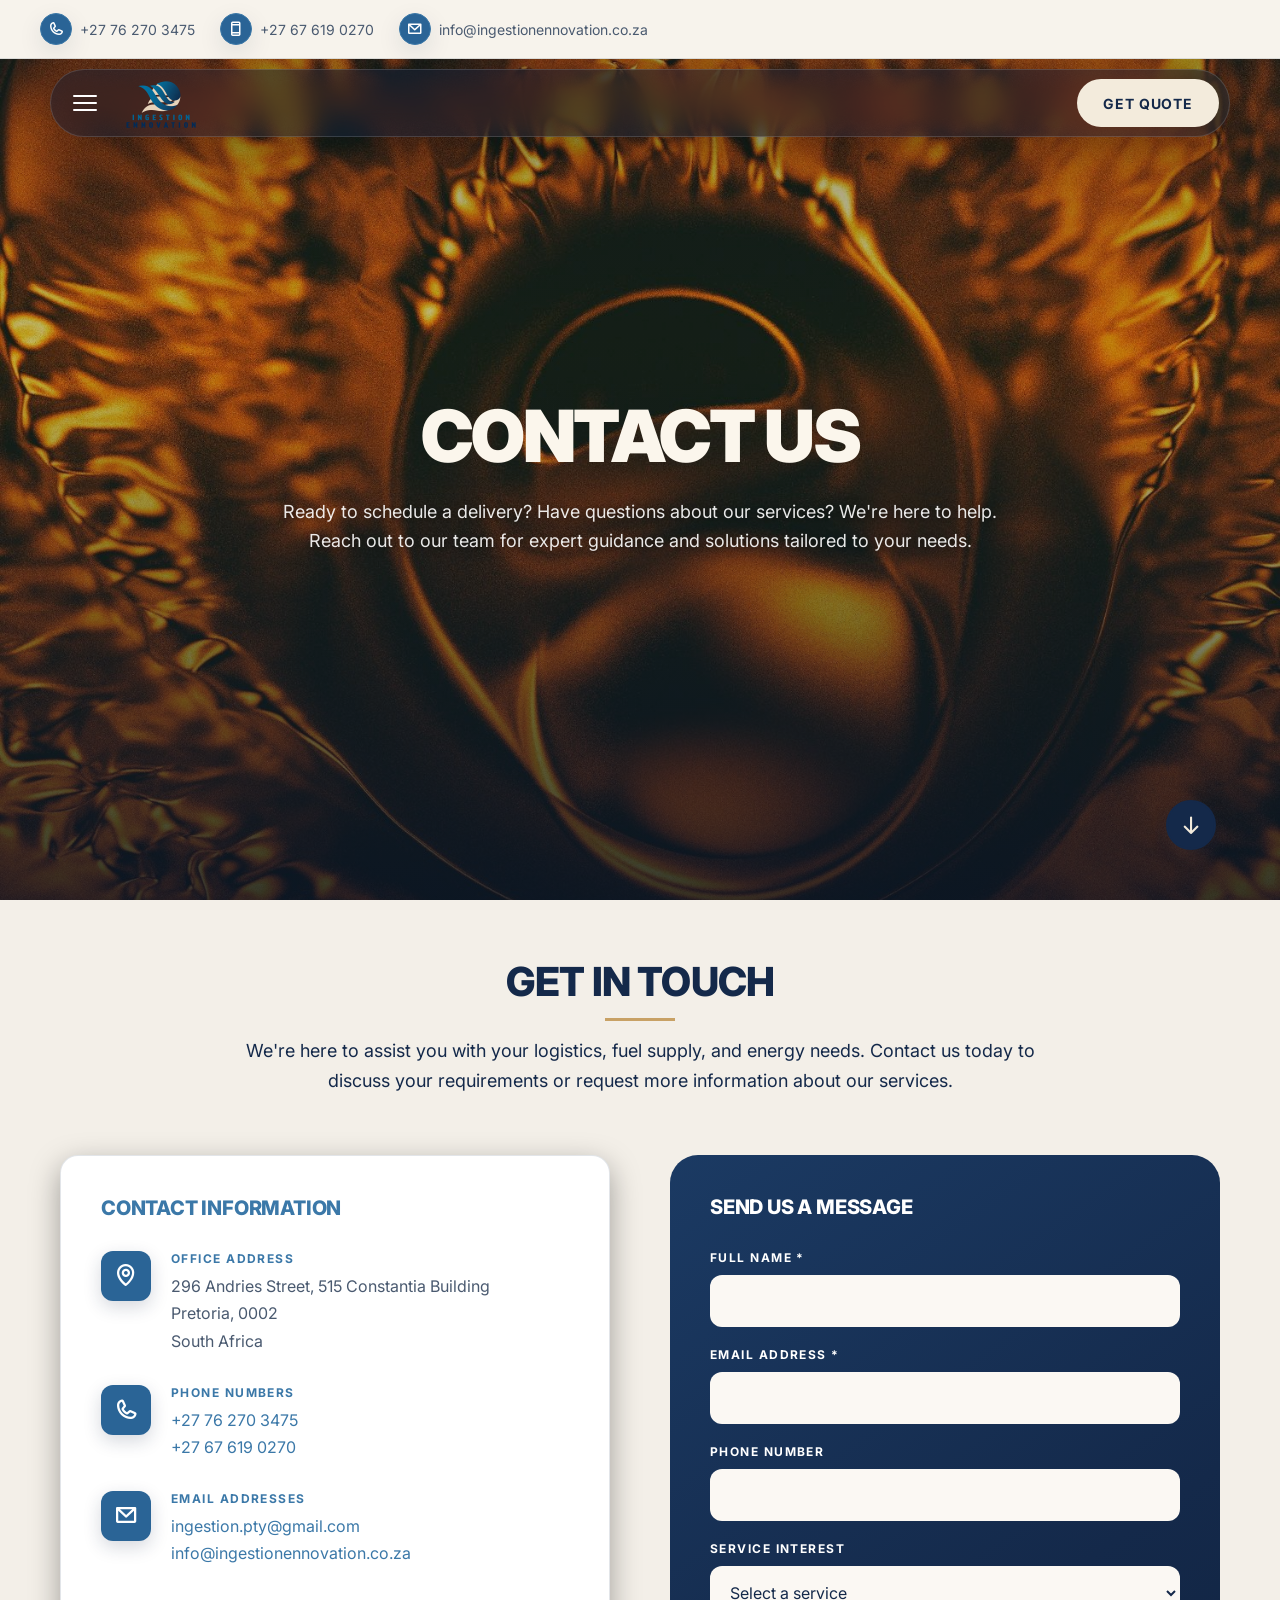
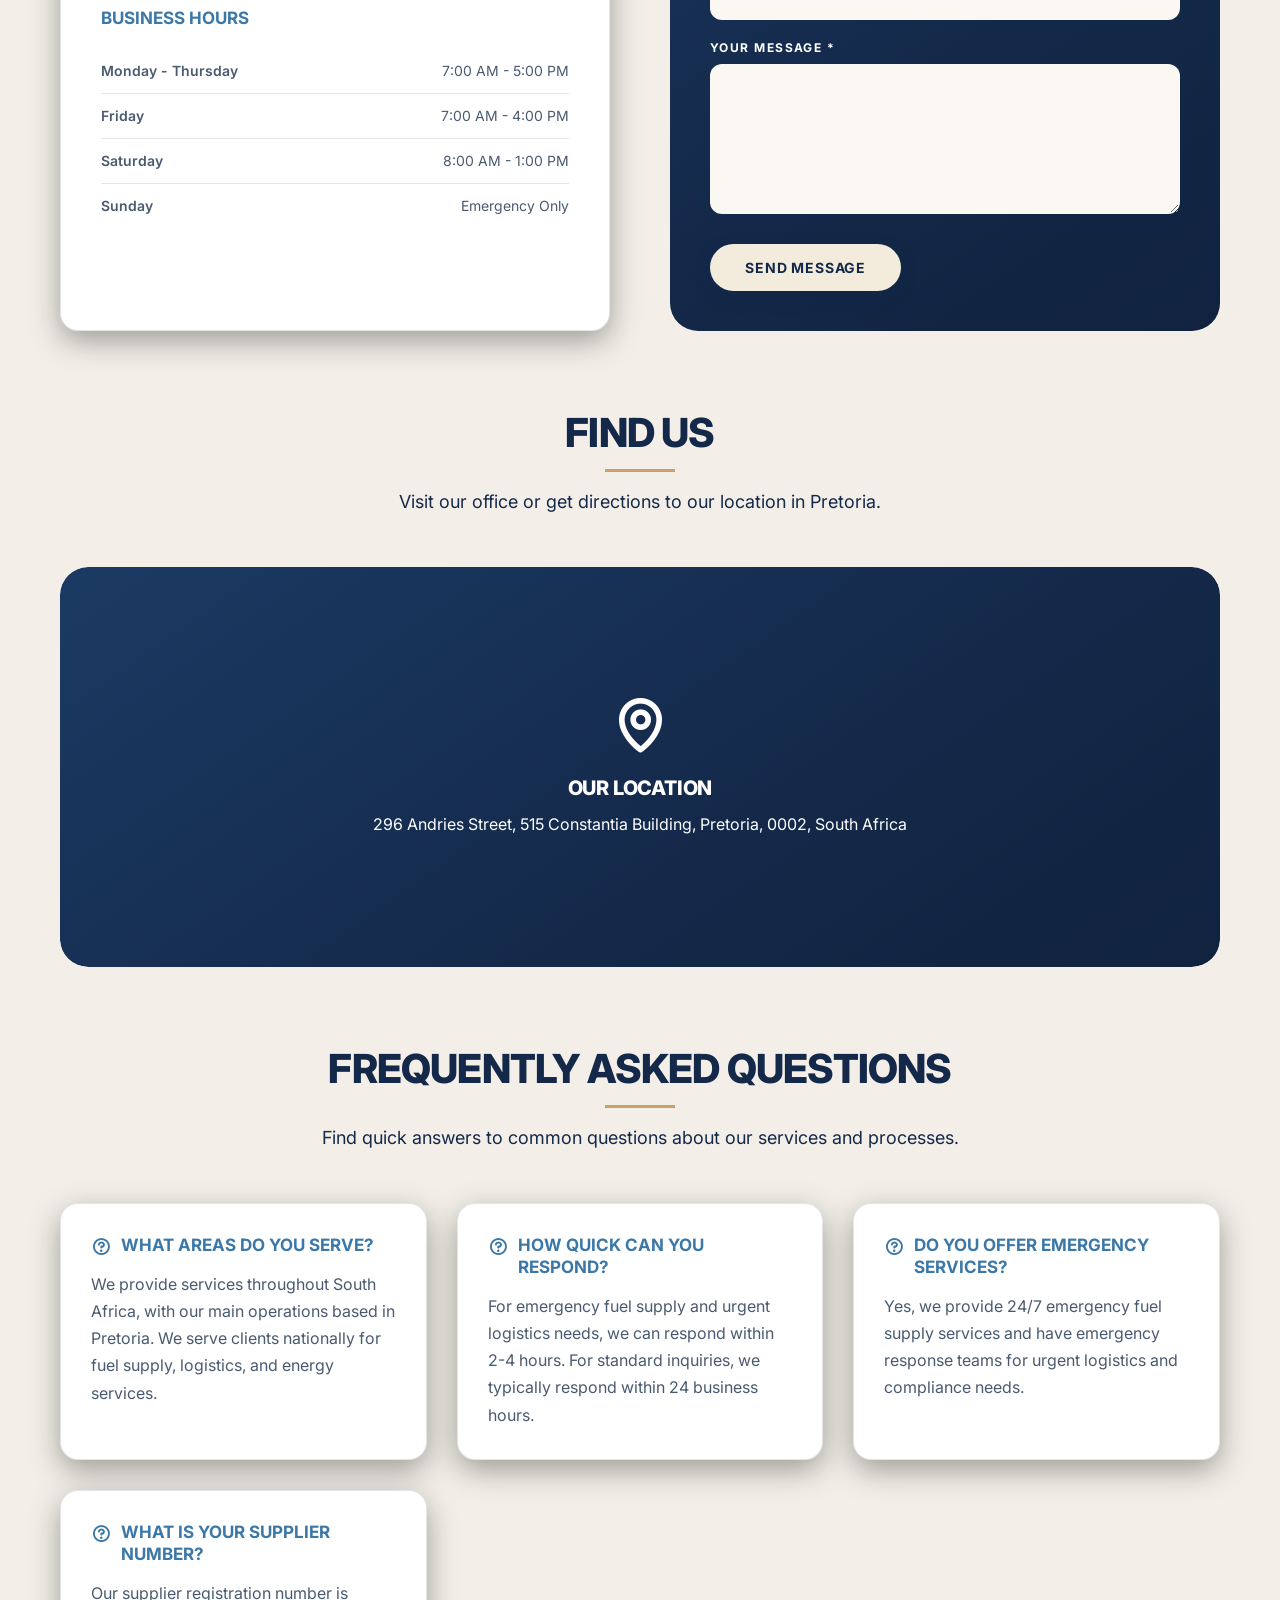
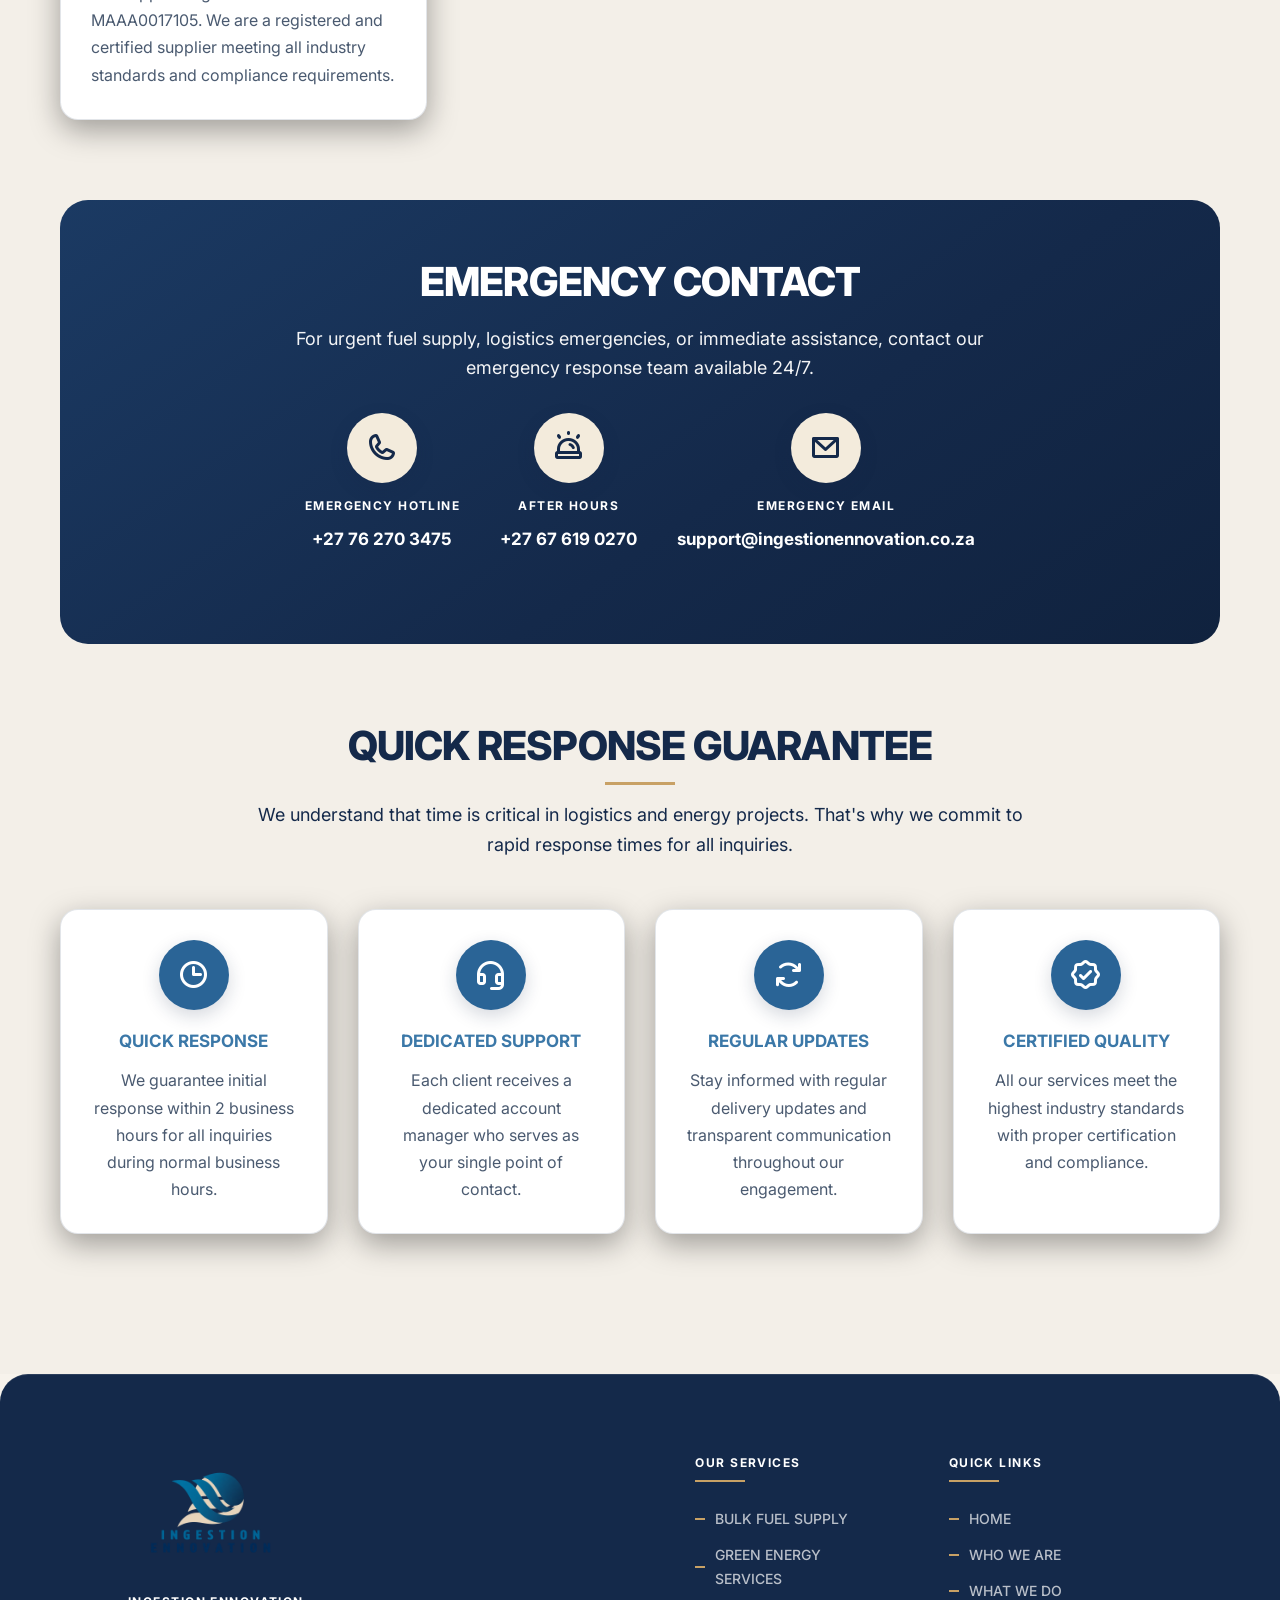
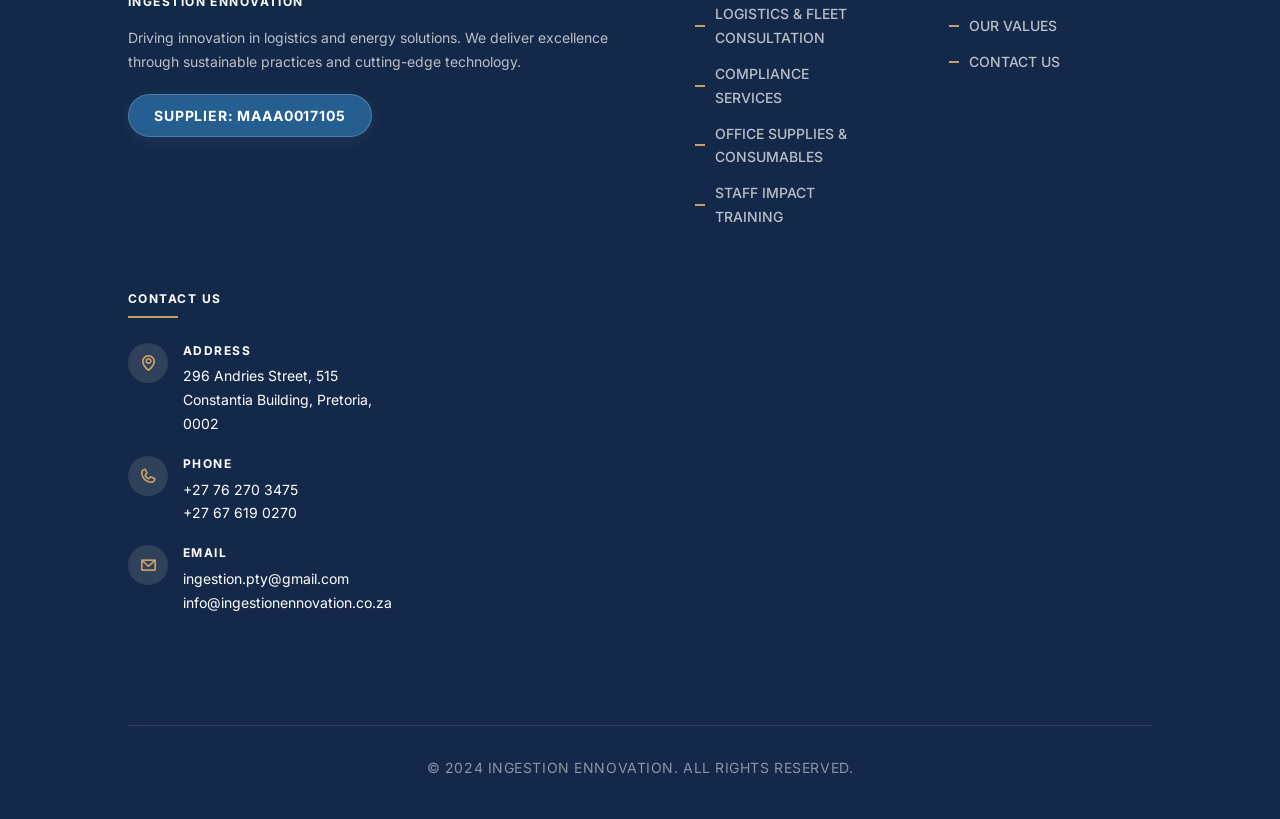
==== commit ea2ad171: "New tanker hero photo; emergency email now support@ Co-Authored-By: Claude Opus 5.5 <noreply@anthrop" ====
--- a/contact-us.html
+++ b/contact-us.html
@@ -300,7 +300,7 @@
             <div class="emergency-contact">
                 <div class="emergency-item"><div class="emergency-icon"><i class="ph-bold ph-phone"></i></div><h4>EMERGENCY HOTLINE</h4><p>+27 76 270 3475</p></div>
                 <div class="emergency-item"><div class="emergency-icon"><i class="ph-bold ph-siren"></i></div><h4>AFTER HOURS</h4><p>+27 67 619 0270</p></div>
-                <div class="emergency-item"><div class="emergency-icon"><i class="ph-bold ph-envelope-simple"></i></div><h4>EMERGENCY EMAIL</h4><p>emergency@ingestionennovation.co.za</p></div>
+                <div class="emergency-item"><div class="emergency-icon"><i class="ph-bold ph-envelope-simple"></i></div><h4>EMERGENCY EMAIL</h4><p>support@ingestionennovation.co.za</p></div>
             </div>
         </div>
 
--- a/theme.css
+++ b/theme.css
@@ -155,9 +155,20 @@
     padding-top: 0;
 }
 
+/* Tanker photo: keep the truck above the headline */
 .image-container img {
     transform: none !important;
-    object-position: center 35% !important;
+    object-position: center 85% !important;
+}
+
+@media (max-aspect-ratio: 4/5) {
+    .image-container img {
+        position: absolute;
+        left: 0;
+        bottom: 0;
+        height: 130% !important;
+        object-position: 48% bottom !important;
+    }
 }
 
 .big-typography {
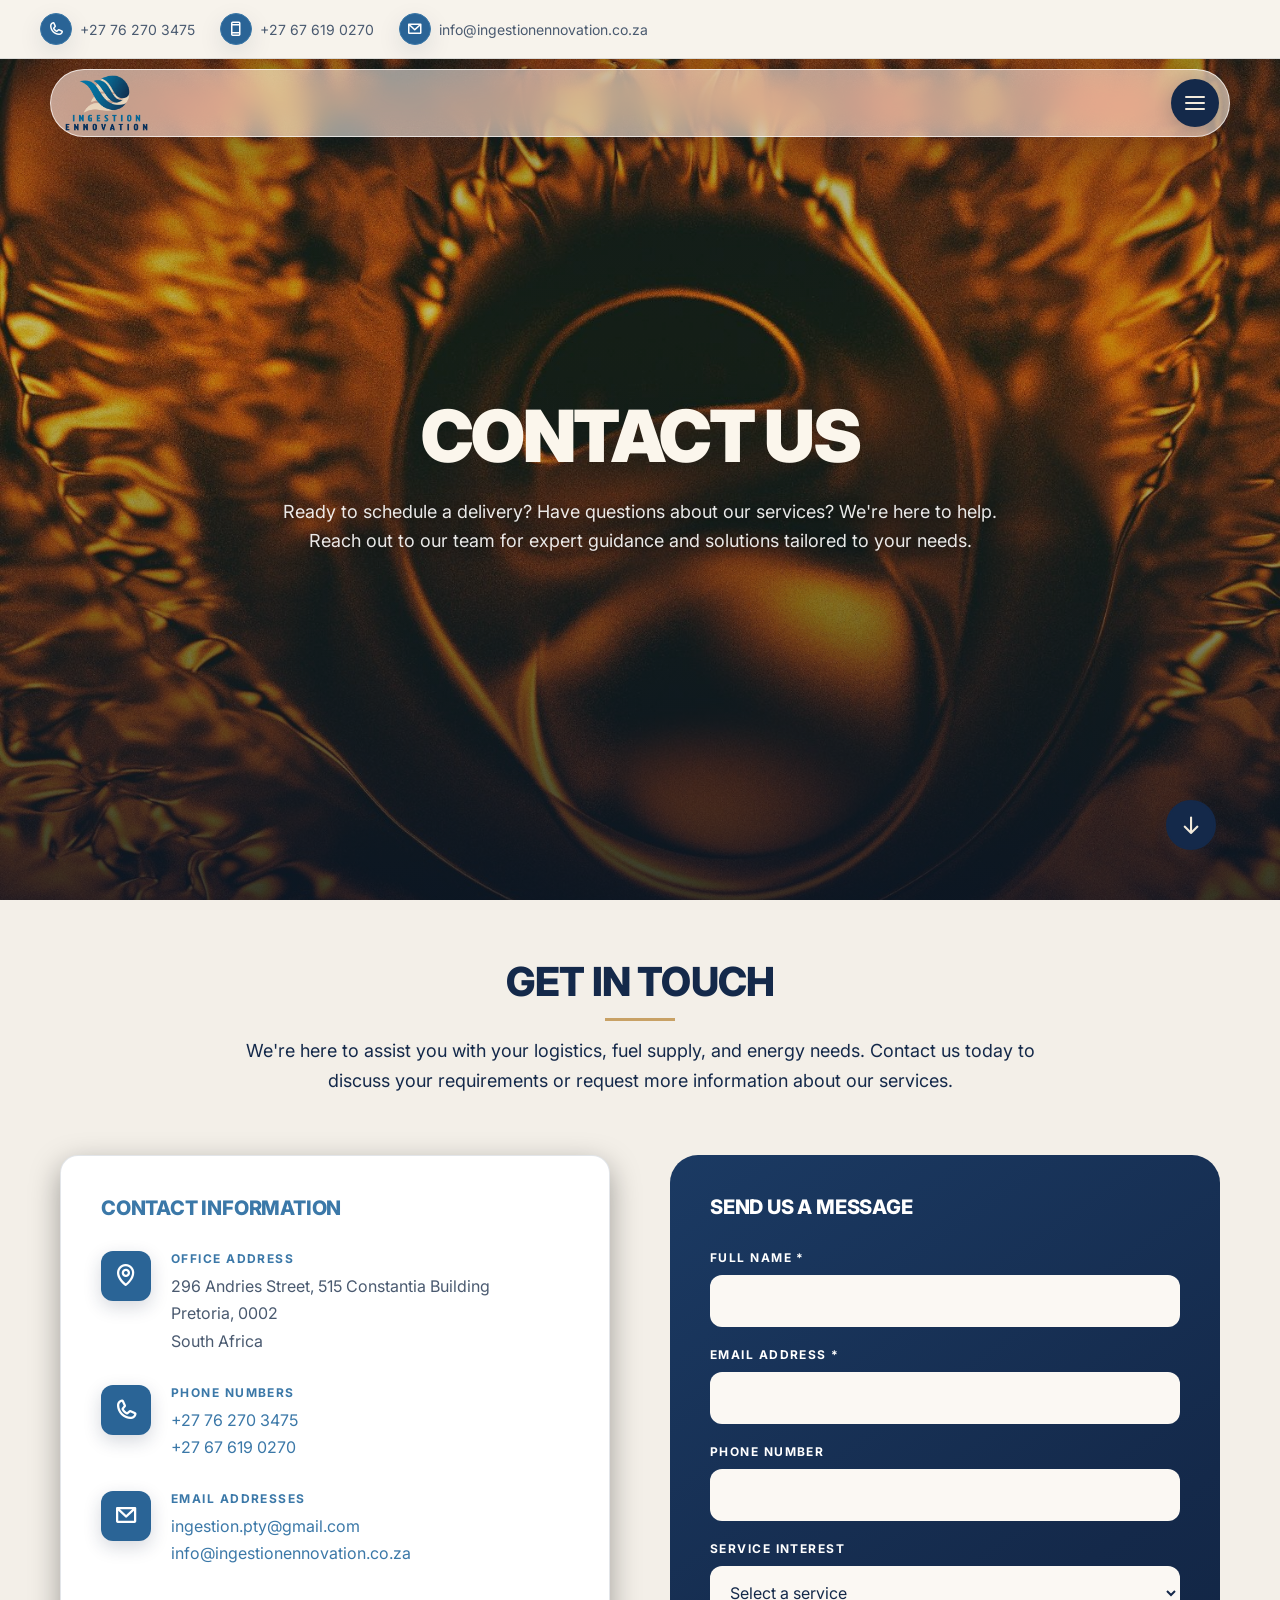
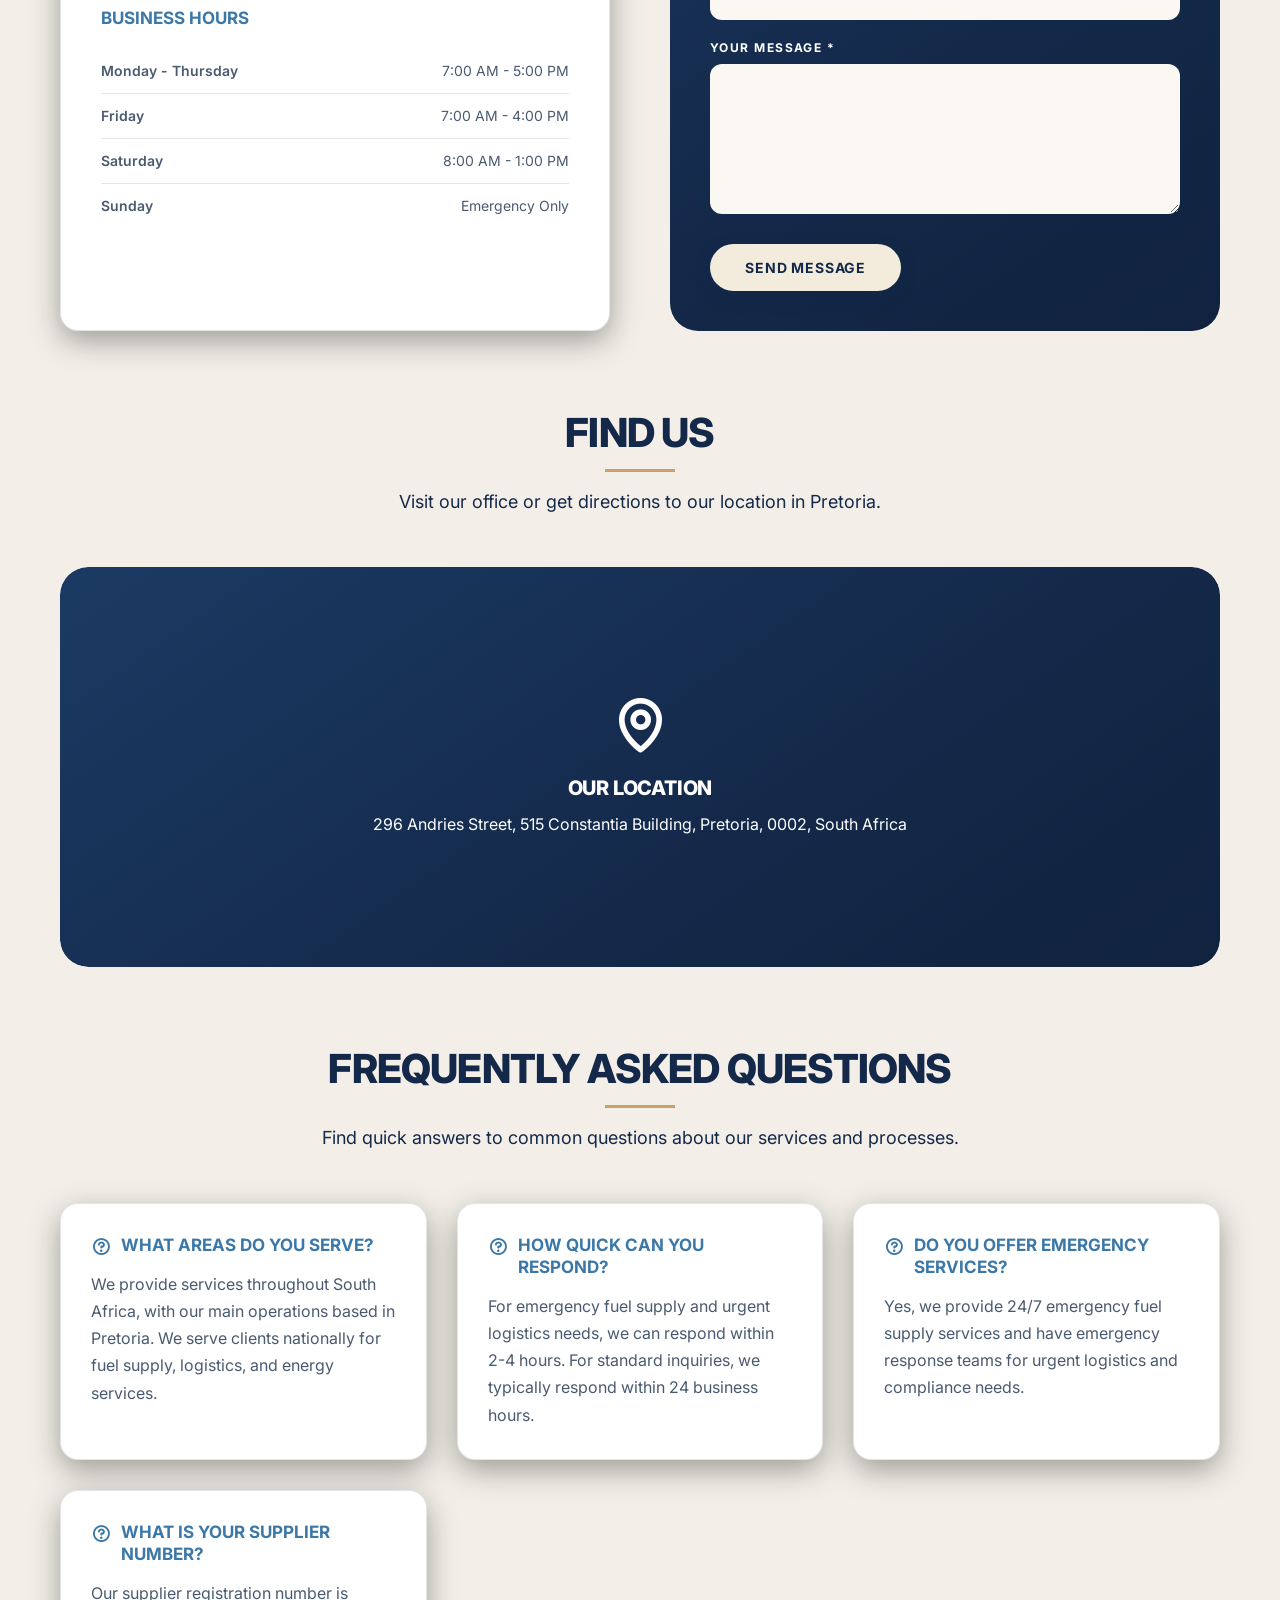
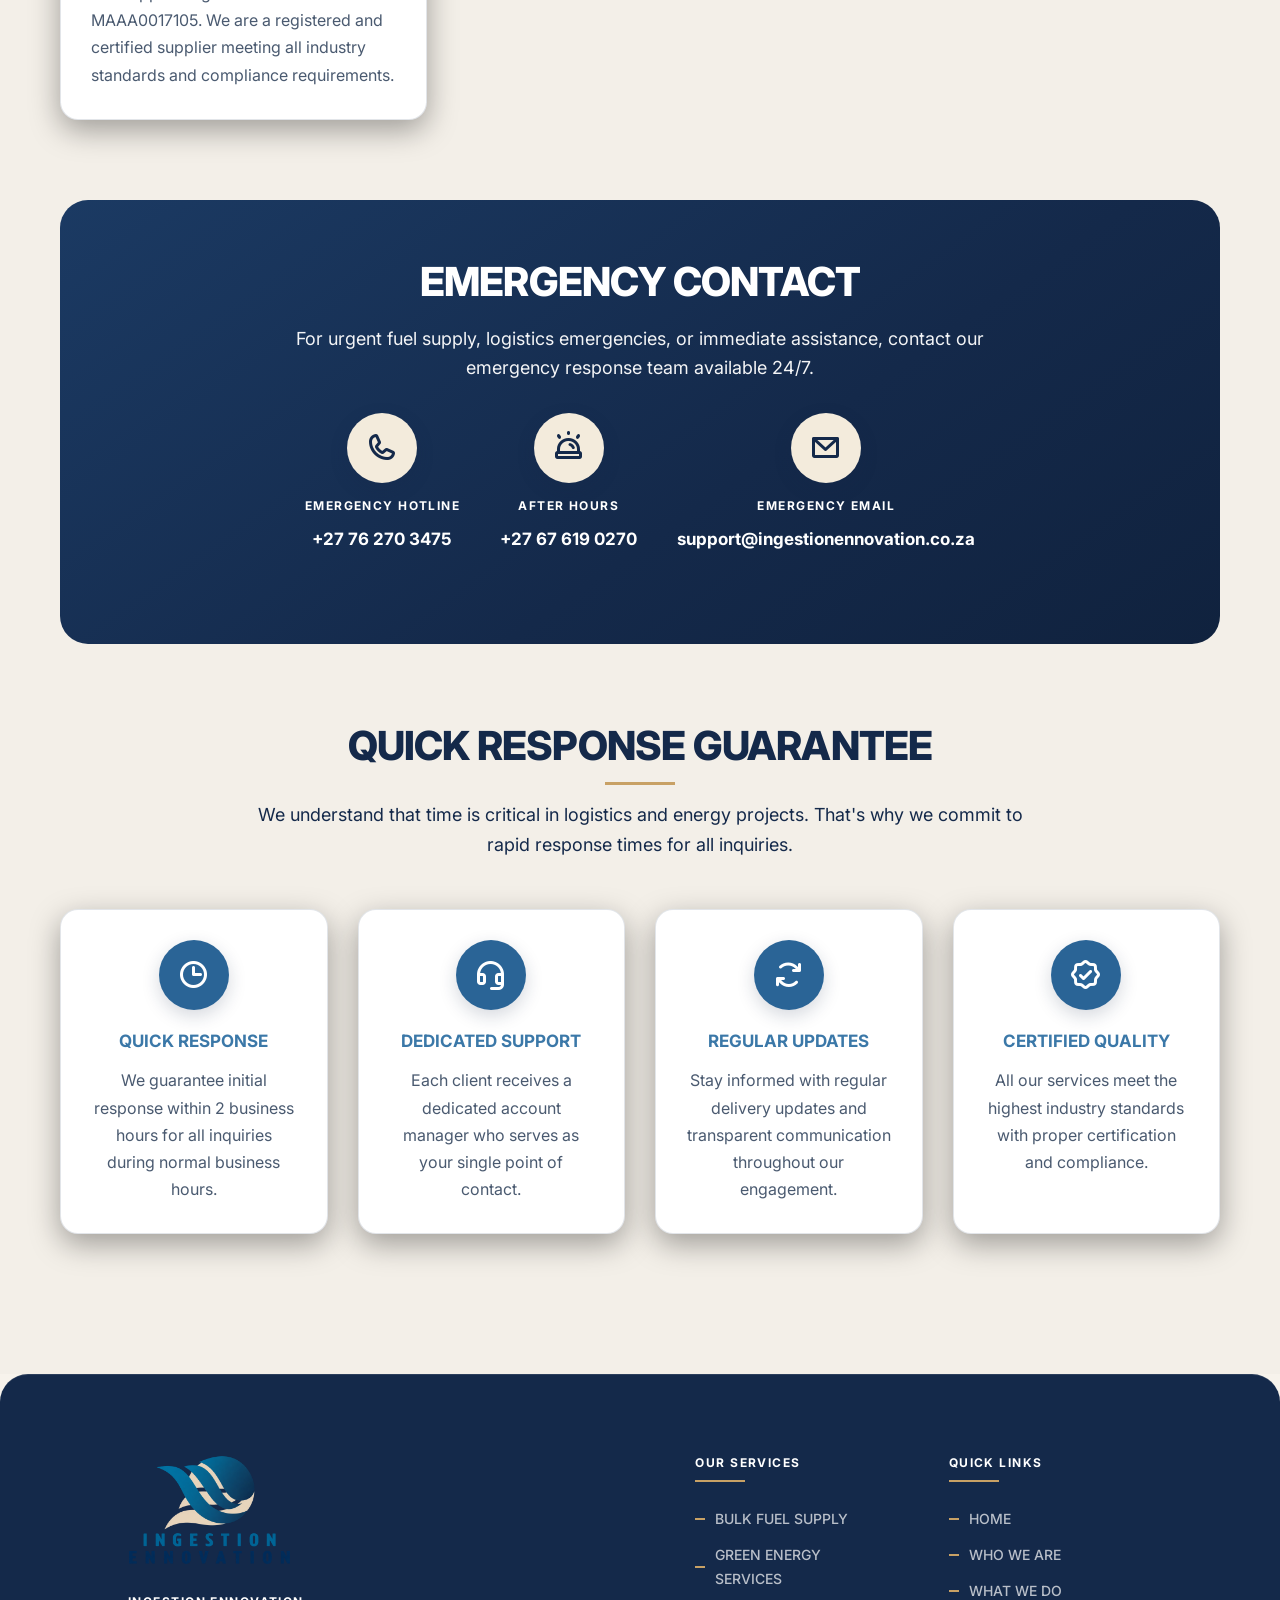
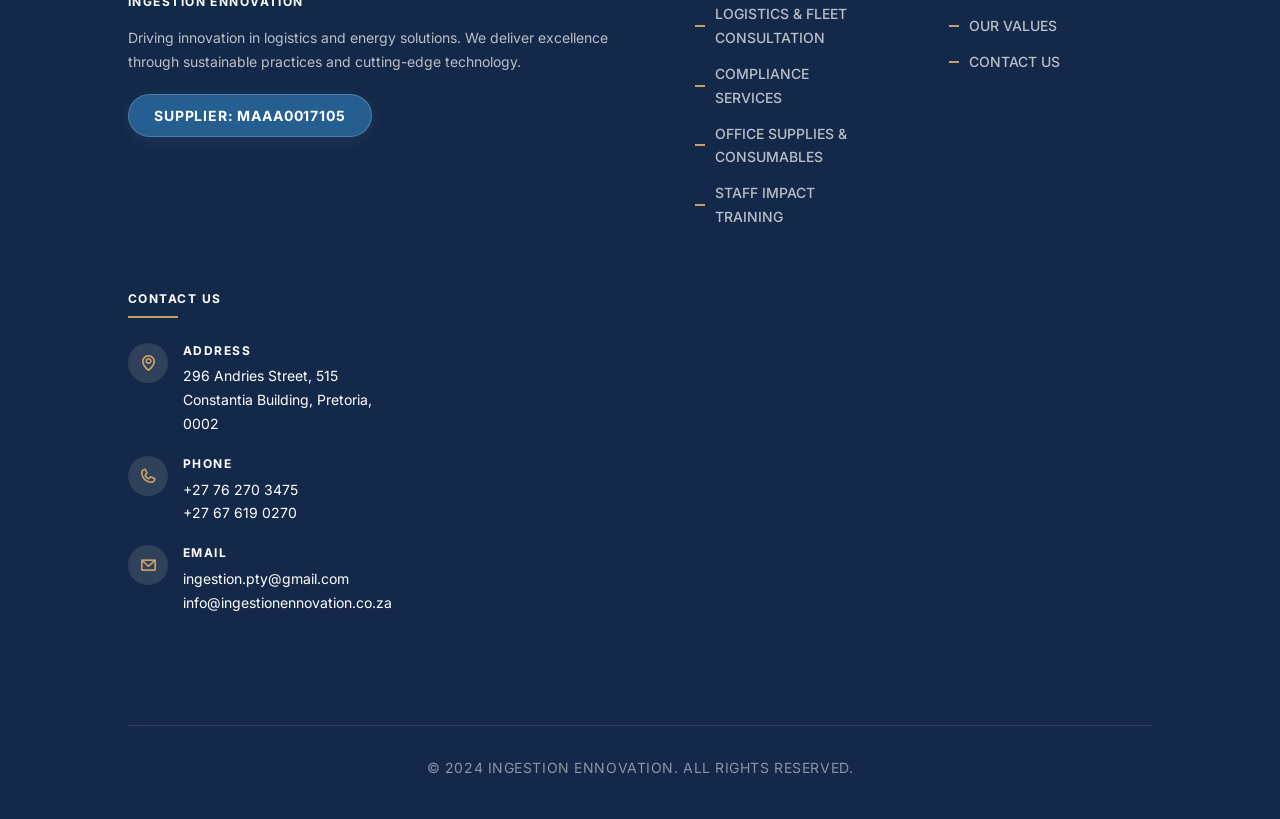
==== commit dd07759a: "White glass header with logo left and navy menu button; hero buttons - Header: logo on the left, men" ====
--- a/contact-us.html
+++ b/contact-us.html
@@ -154,15 +154,13 @@
 </div>
 
 <header>
-    <div class="menu-icon" id="menuIcon" aria-label="Open menu" role="button" tabindex="0">
-        <span></span><span></span><span></span>
-    </div>
-
     <a href="index.html" class="logo" id="logo" aria-label="Ingestion Ennovation home">
         <img src="logo.png" alt="Ingestion Ennovation logo">
     </a>
 
-    <a href="mailto:info@ingestionennovation.co.za?subject=Quote Request&body=Hello Ingestion Ennovation, I would like to request a quote for:" class="header-quote">Get Quote</a>
+    <div class="menu-icon" id="menuIcon" aria-label="Open menu" role="button" tabindex="0">
+        <span></span><span></span><span></span>
+    </div>
 </header>
 
 <nav class="nav-bar" id="navBar">
--- a/theme.css
+++ b/theme.css
@@ -22,7 +22,7 @@
     letter-spacing: -0.02em !important;
 }
 
-/* --- FLOATING PILL HEADER --- */
+/* --- FLOATING PILL HEADER (white glass) --- */
 header,
 header.white-bg {
     top: 16px;
@@ -31,84 +31,71 @@
     width: calc(100% - 32px);
     max-width: 1180px;
     height: 68px;
-    padding: 0 10px 0 22px;
+    padding: 0 10px 0 14px;
     display: grid;
-    grid-template-columns: auto auto 1fr;
-    column-gap: 16px;
+    grid-template-columns: 1fr auto;
     align-items: center;
     border-radius: var(--pill);
-    background-color: rgba(16, 32, 58, 0.55);
-    backdrop-filter: blur(16px) saturate(160%);
-    -webkit-backdrop-filter: blur(16px) saturate(160%);
-    border: 1px solid rgba(255, 255, 255, 0.14);
-    box-shadow: 0 12px 40px rgba(0, 0, 0, 0.25);
+    background-color: rgba(255, 255, 255, 0.55);
+    backdrop-filter: blur(18px) saturate(180%);
+    -webkit-backdrop-filter: blur(18px) saturate(180%);
+    border: 1px solid rgba(255, 255, 255, 0.7);
+    box-shadow: 0 12px 40px rgba(10, 20, 38, 0.18);
 }
 
 header.white-bg {
-    background-color: rgba(20, 41, 74, 0.94);
-}
-
-.menu-icon {
-    display: block !important;
-    justify-self: start;
-    width: 24px;
-    height: 16px;
-}
-
-.menu-icon span,
-header.white-bg .menu-icon span {
-    background: #fff;
-    height: 2px;
-    border-radius: 2px;
-}
-
-.menu-icon span:nth-child(2) { top: 7px; }
-.menu-icon span:nth-child(3) { top: 14px; }
-.menu-icon.active span:nth-child(1) { top: 7px; }
-.menu-icon.active span:nth-child(3) { top: 7px; }
+    background-color: rgba(255, 255, 255, 0.85);
+}
 
 .logo,
 .logo:visited {
     justify-self: start;
     display: flex;
     align-items: center;
-    gap: 10px;
     text-decoration: none;
     transform: none !important;
 }
 
 .logo img {
-    height: 64px;
+    height: 56px;
     width: auto;
     border-radius: 0;
     filter: none;
 }
 
-.header-quote {
+/* Menu button: same navy circle as the scroll button */
+.menu-icon {
+    display: block !important;
     justify-self: end;
-    display: inline-flex;
-    align-items: center;
+    position: relative;
+    width: 48px;
     height: 48px;
-    padding: 0 26px;
-    border-radius: var(--pill);
+    border-radius: 50%;
+    background: var(--brand-deep);
+    box-shadow: var(--glow);
+    transition: background 0.25s ease, transform 0.25s ease;
+}
+
+.menu-icon:hover { background: var(--brand); }
+
+.menu-icon span,
+header.white-bg .menu-icon span {
+    left: 14px;
+    width: 20px;
+    height: 2px;
+    border-radius: 2px;
     background: var(--cream);
-    color: var(--brand-deep);
-    font-size: 0.85rem;
-    font-weight: 700;
-    letter-spacing: 0.04em;
-    text-decoration: none;
-    transition: background 0.25s ease, transform 0.25s ease;
-}
-
-.header-quote:hover {
-    background: #fff;
-    transform: translateY(-1px);
-}
+}
+
+.menu-icon span:nth-child(1) { top: 17px; }
+.menu-icon span:nth-child(2) { top: 23px; }
+.menu-icon span:nth-child(3) { top: 29px; }
+.menu-icon.active span:nth-child(1) { top: 23px; }
+.menu-icon.active span:nth-child(3) { top: 23px; }
 
 @media (max-width: 600px) {
-    header, header.white-bg { height: 60px; padding: 0 6px 0 18px; top: 12px; width: calc(100% - 24px); }
-    .logo img { height: 56px; }
-    .header-quote { height: 44px; padding: 0 18px; font-size: 0.78rem; }
+    header, header.white-bg { height: 60px; padding: 0 6px 0 12px; top: 12px; width: calc(100% - 24px); }
+    .logo img { height: 48px; }
 }
 
 @media (min-width: 1024px) {
@@ -118,7 +105,8 @@
 /* --- MENU DROPDOWN (opens from the pill) --- */
 .nav-bar {
     top: 94px;
-    left: 16px;
+    left: auto;
+    right: 16px;
     width: min(320px, calc(100% - 32px));
     padding: 8px;
     border-radius: var(--radius);
@@ -129,11 +117,11 @@
 }
 
 @media (min-width: 1024px) {
-    .nav-bar { top: 147px; left: max(16px, calc(50% - 590px)); }
+    .nav-bar { top: 147px; right: max(16px, calc(50% - 590px)); }
 }
 
 @media (max-width: 600px) {
-    .nav-bar { top: 82px; left: 12px; width: calc(100% - 24px); }
+    .nav-bar { top: 82px; right: 12px; width: calc(100% - 24px); }
 }
 
 .nav-bar .nav-link {
@@ -150,7 +138,7 @@
 
 /* --- HOME HERO --- */
 .hero {
-    height: 100vh !important;
+    height: 90vh !important;
     min-height: 620px;
     padding-top: 0;
 }
@@ -166,7 +154,7 @@
         position: absolute;
         left: 0;
         bottom: 0;
-        height: 130% !important;
+        height: 144% !important;
         object-position: 48% bottom !important;
     }
 }
@@ -223,8 +211,6 @@
     align-items: flex-end;
     justify-content: space-between;
     gap: 32px;
-    padding-top: 28px;
-    border-top: 1px solid rgba(255, 255, 255, 0.25);
 }
 
 .hero-paragraph {
@@ -235,20 +221,69 @@
     text-shadow: none;
 }
 
-.hero-link {
+.hero-actions {
+    display: flex;
     flex-shrink: 0;
+    gap: 12px;
+}
+
+.hero-btn {
+    display: inline-flex;
+    align-items: center;
+    justify-content: center;
+    height: 52px;
+    padding: 0 28px;
+    border-radius: var(--pill);
+    font-size: var(--fs-small);
+    font-weight: 700;
+    letter-spacing: 0.06em;
+    text-transform: uppercase;
+    text-decoration: none;
+    white-space: nowrap;
+    transition: background 0.25s ease, color 0.25s ease, border-color 0.25s ease, transform 0.25s ease;
+}
+
+.hero-btn:hover { transform: translateY(-2px); }
+
+.hero-btn-primary {
+    background: var(--cream);
+    color: var(--brand-deep);
+    border: 1px solid var(--cream);
+}
+
+.hero-btn-primary:hover { background: #fff; border-color: #fff; }
+
+.hero-btn-ghost {
     color: #fff;
-    font-size: 0.9rem;
-    font-weight: 700;
-    letter-spacing: 0.04em;
-    text-decoration: none;
-    border-bottom: 2px solid var(--gold);
-    padding-bottom: 4px;
+    border: 1px solid rgba(255, 255, 255, 0.6);
+    background: rgba(255, 255, 255, 0.08);
+    backdrop-filter: blur(8px);
+    -webkit-backdrop-filter: blur(8px);
+}
+
+.hero-btn-ghost:hover { background: rgba(255, 255, 255, 0.18); border-color: #fff; }
+
+/* "moving." keeps moving */
+.hero-moving {
+    display: inline-block;
+    animation: heroMoving 3.2s cubic-bezier(0.65, 0, 0.35, 1) 1.2s infinite;
+}
+
+@keyframes heroMoving {
+    0%, 100% { transform: translateX(0) skewX(0deg); }
+    45% { transform: translateX(0.35em) skewX(-8deg); }
+    60% { transform: translateX(0.35em) skewX(0deg); }
+}
+
+@media (prefers-reduced-motion: reduce) {
+    .hero-moving, .big-typography { animation: none !important; }
 }
 
 @media (max-width: 767px) {
     .big-typography { padding: 0 20px 48px; }
-    .hero-bottom { flex-direction: column; align-items: flex-start; gap: 18px; }
+    .hero-bottom { flex-direction: column; align-items: stretch; gap: 22px; }
+    .hero-actions { width: 100%; }
+    .hero-btn { flex: 1; height: 48px; padding: 0 16px; }
 }
 
 /* --- INNER PAGE HEROES --- */
@@ -449,7 +484,7 @@
 .emergency-item p { font-size: var(--fs-h4) !important; font-weight: 700 !important; }
 
 /* Buttons and links styled as buttons */
-.header-quote, .hero-link, .cta-button-minimal, .submit-button,
+.cta-button-minimal, .submit-button,
 .get-in-touch-button, .supplier-button, #about-page .values-button,
 #about-page .who-we-are-button, #about-page .what-we-do-button,
 #about-page .company-profile-button, .nav-bar .nav-link {
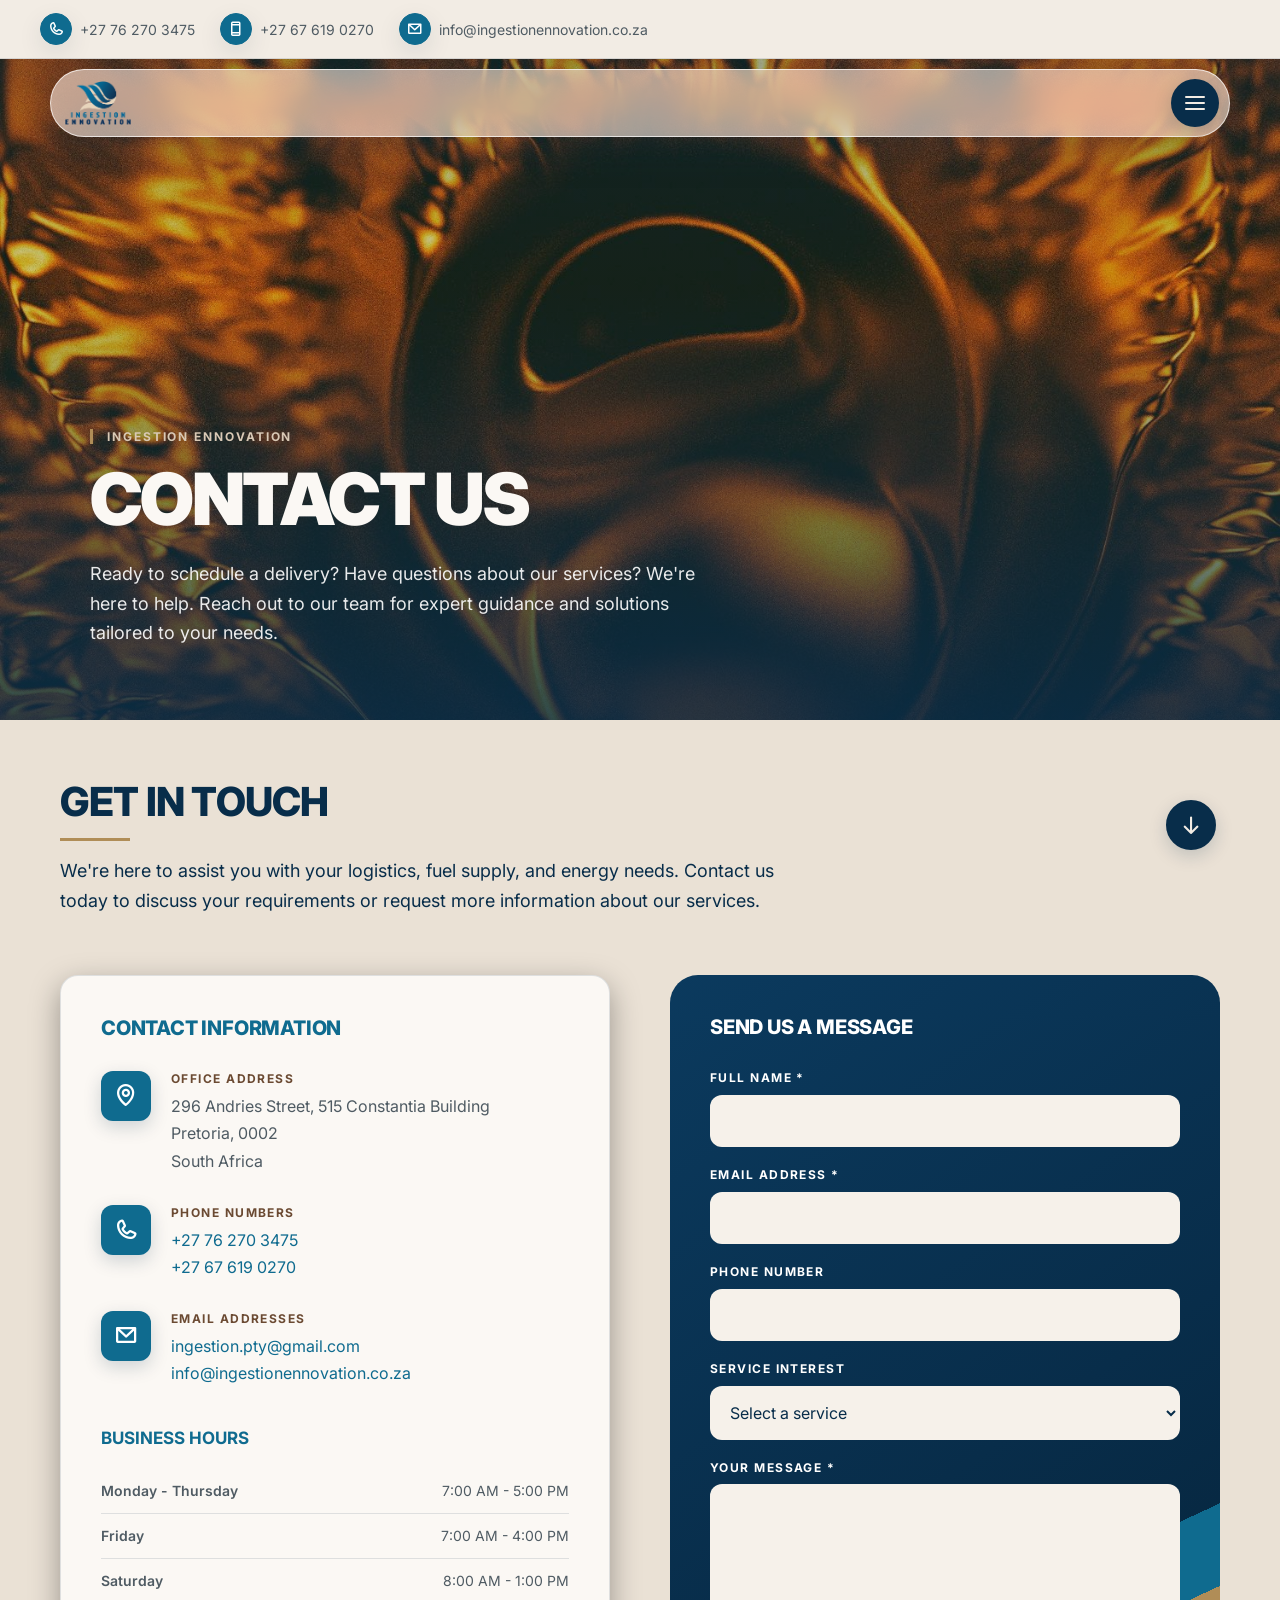
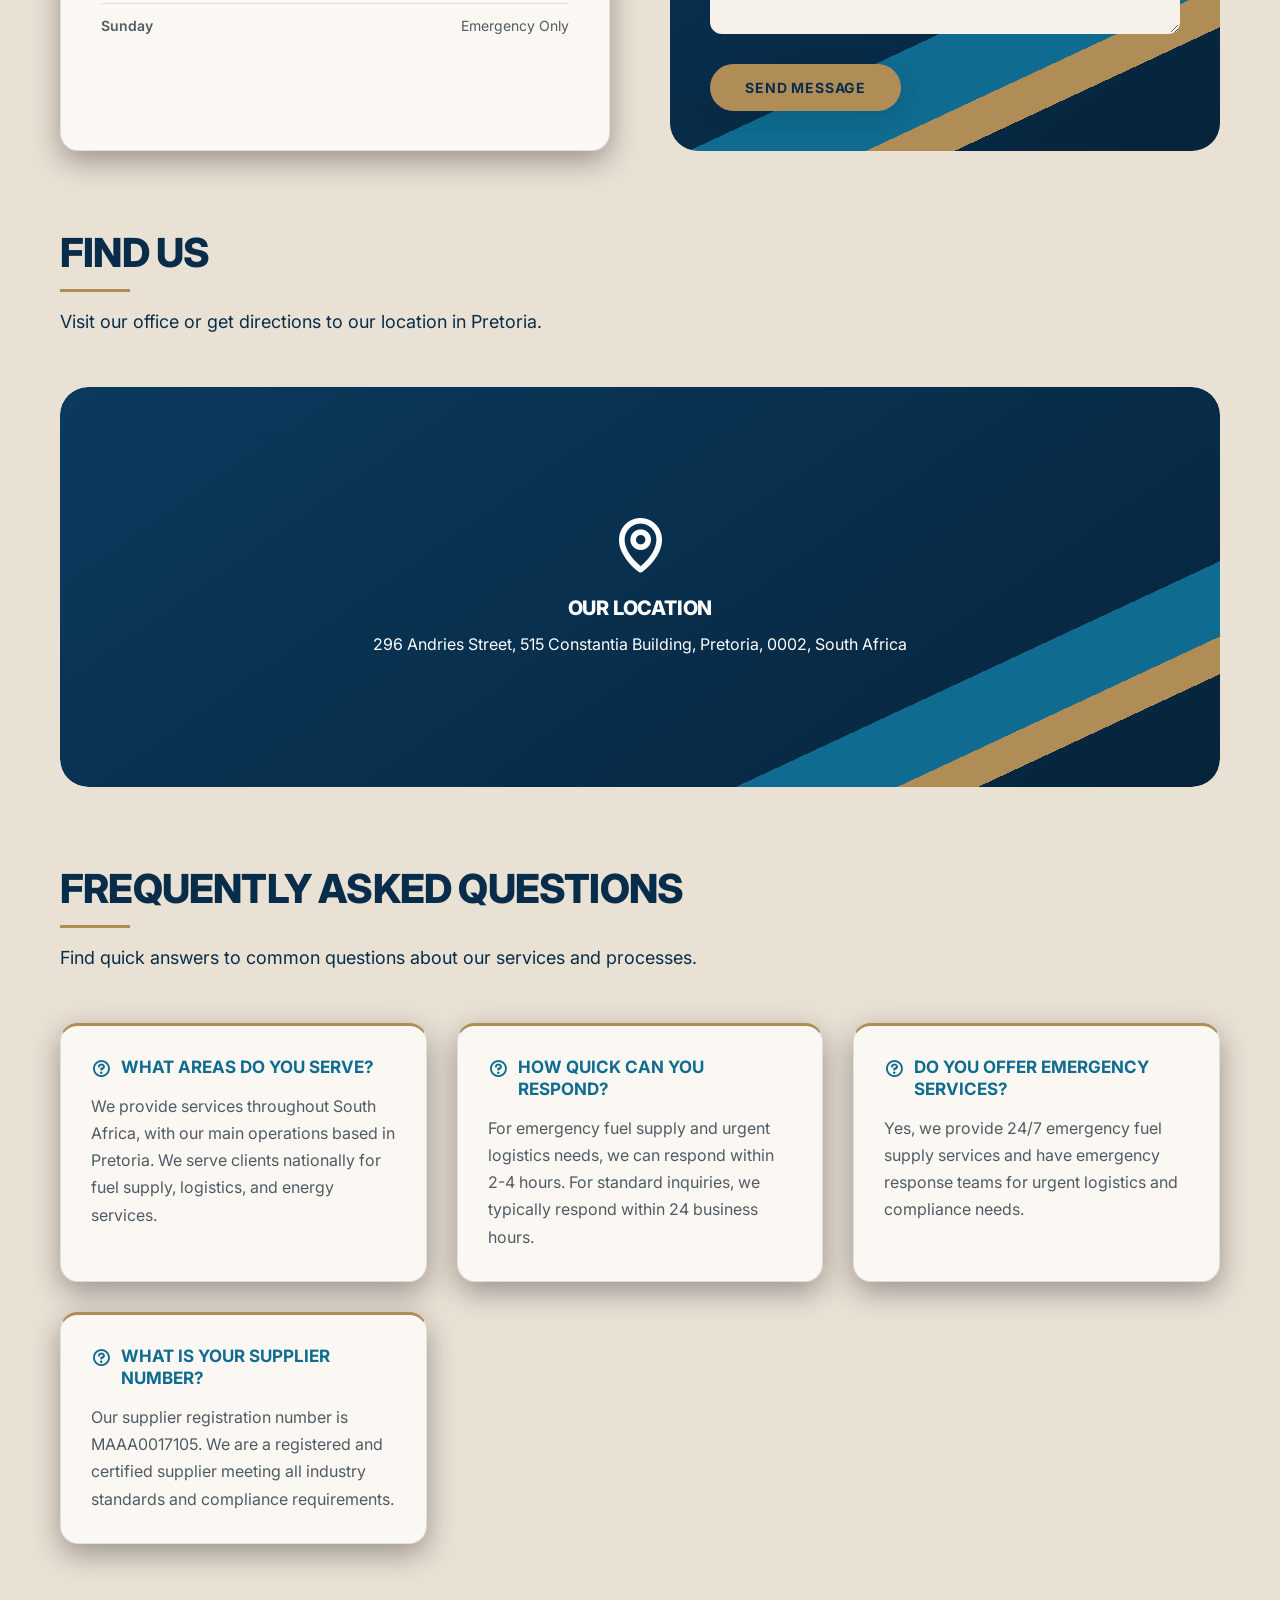
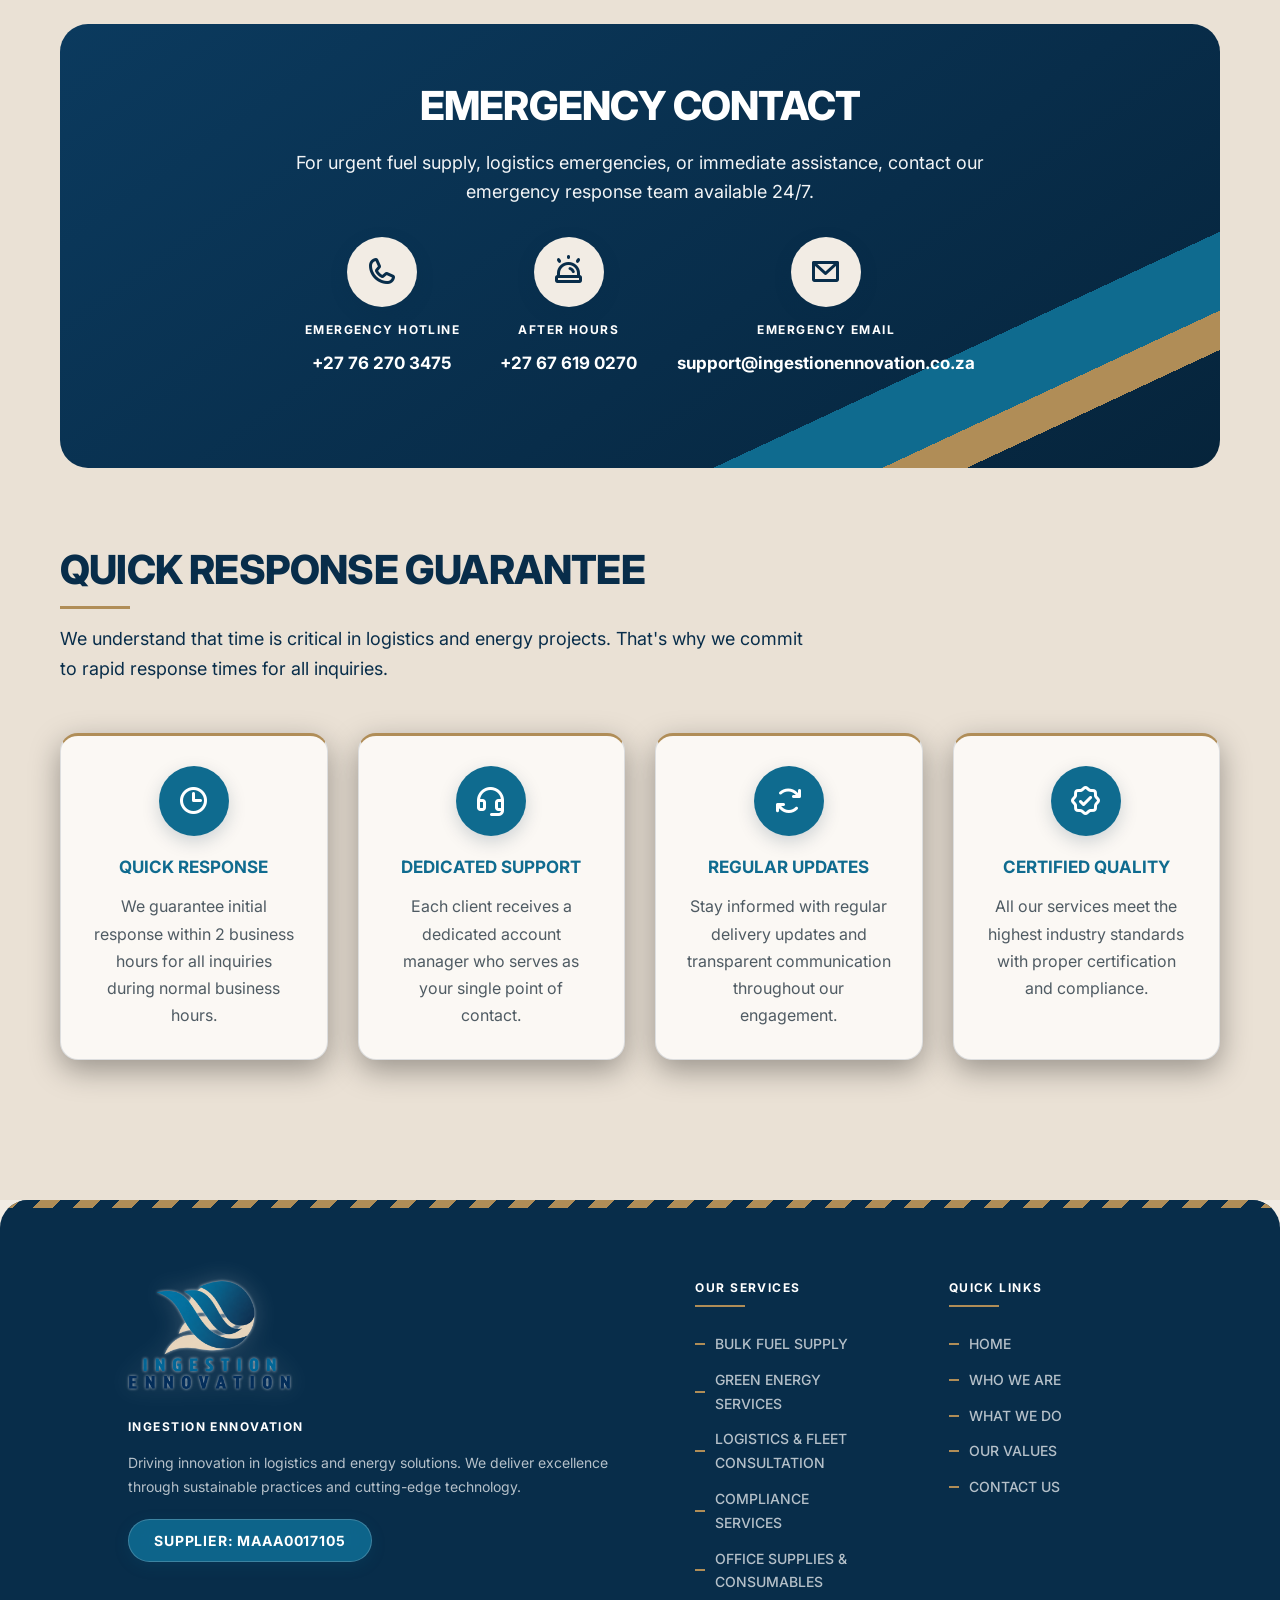
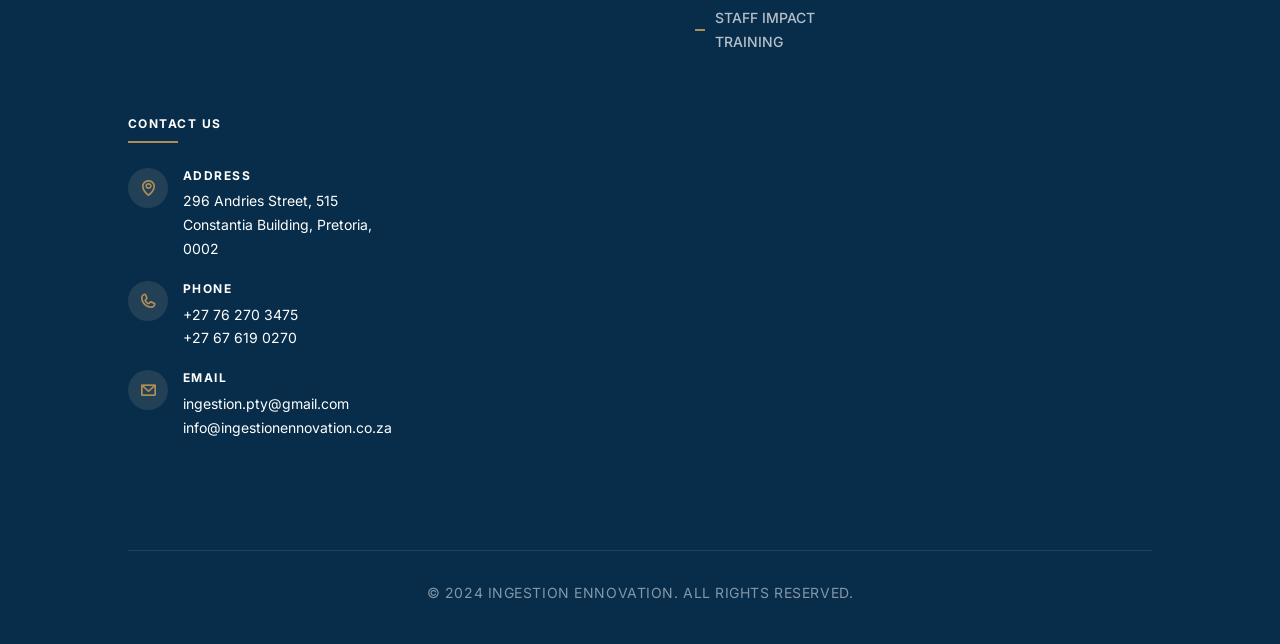
==== commit 413c0a36: "Apply client brand palette and light structural refresh - Brand colours: deep mineral navy, petrol b" ====
--- a/contact-us.html
+++ b/contact-us.html
@@ -80,7 +80,7 @@
 .form-group { display: flex; flex-direction: column; }
 .form-group label { font-family: 'Inter', sans-serif; font-size: 0.9rem; color: white; text-transform: uppercase; margin-bottom: 8px; letter-spacing: 1px; font-weight: 600; }
 .form-group input, .form-group select, .form-group textarea { padding: 15px; border: 1px solid transparent; background: var(--surface-2); font-family: 'Inter', sans-serif; font-size: 1rem; color: var(--text); transition: all 0.3s ease; }
-.form-group input:focus, .form-group select:focus, .form-group textarea:focus { outline: none; background: var(--surface); border-color: var(--gold); box-shadow: 0 0 0 2px rgba(200, 161, 101, 0.4); }
+.form-group input:focus, .form-group select:focus, .form-group textarea:focus { outline: none; background: var(--surface); border-color: var(--gold); box-shadow: 0 0 0 2px rgba(176, 141, 87, 0.4); }
 .form-group textarea { resize: vertical; min-height: 150px; }
 .submit-button { background: var(--cream); color: var(--brand-deep); box-shadow: var(--glow); padding: 15px 35px; font-size: 1rem; font-weight: 600; letter-spacing: 1px; text-decoration: none; border: none; cursor: pointer; transition: all 0.3s ease; text-transform: uppercase; font-family: 'Inter', sans-serif; margin-top: 10px; align-self: flex-start; }
 .submit-button:hover { background: var(--cream-bright); transform: translateY(-2px); }
--- a/styles.css
+++ b/styles.css
@@ -4,27 +4,36 @@
             our-values.html, contact-us.html
    ========================================================================== */
 
-/* --- THEME TOKENS (matched to the company profile: warm cream, navy, steel blue, gold) --- */
+/* --- THEME TOKENS (client brand palette) ---
+   Deep Mineral Navy #082D4A · Petrol Blue #0F6B8F · Earth Brown #6B4A32
+   Warm Stone #D9C9B6 · Brass Accent #B08D57 */
 :root {
-    --bg: #f7f3ec;
-    --bg-alt: #f3efe8;
-    --surface: #ffffff;
-    --surface-2: #fbf8f3;
-    --brand: #2a6496;
-    --brand-bright: #3b78a8;
-    --brand-deep: #14294a;
-    --navy-2: #1b3a63;
-    --gold: #c8a165;
-    --cream: #f3ebdc;
-    --cream-bright: #fbf6ec;
-    --text: #14294a;
-    --text-muted: #4a5a70;
-    --line: rgba(20, 41, 74, 0.12);
-    --glow: 0 6px 18px rgba(20, 41, 74, 0.18);
-    --glow-soft: 0 8px 24px rgba(20, 41, 74, 0.1);
+    --navy: #082D4A;
+    --petrol: #0F6B8F;
+    --brown: #6B4A32;
+    --stone: #D9C9B6;
+    --brass: #B08D57;
+
+    --bg: #F2ECE4;
+    --bg-alt: #EAE1D5;
+    --surface: #FBF8F4;
+    --surface-2: #F6F1EA;
+    --brand: var(--petrol);
+    --brand-bright: var(--petrol);
+    --brand-deep: var(--navy);
+    --navy-2: #0B3A5E;
+    --gold: var(--brass);
+    --cream: #F2ECE4;
+    --cream-bright: #FBF8F4;
+    --text: var(--navy);
+    --text-muted: #4F5B63;
+    --line: rgba(8, 45, 74, 0.12);
+    --glow: 0 6px 18px rgba(8, 45, 74, 0.18);
+    --glow-soft: 0 8px 24px rgba(8, 45, 74, 0.1);
     --glow-text: 0 2px 14px rgba(0, 0, 0, 0.35);
-    --overlay: linear-gradient(180deg, rgba(10, 20, 38, 0.35) 0%, rgba(10, 20, 38, 0.15) 40%, rgba(10, 20, 38, 0.8) 100%);
-    --panel: linear-gradient(145deg, #1b3a63 0%, #14294a 60%, #10223e 100%);
+    --overlay: linear-gradient(180deg, rgba(8, 45, 74, 0.35) 0%, rgba(8, 45, 74, 0.1) 40%, rgba(8, 45, 74, 0.82) 100%);
+    --panel: linear-gradient(145deg, #0B3A5E 0%, #082D4A 60%, #06243B 100%);
+    --hazard: repeating-linear-gradient(-45deg, var(--brass) 0 14px, var(--navy) 14px 28px);
 }
 
 /* --- GENERAL RESET --- */
@@ -123,7 +132,7 @@
 }
 
 .social-links a:hover .social-icon-circle {
-    background: rgba(33, 150, 243, 0.2);
+    background: rgba(15, 107, 143, 0.2);
     transform: scale(1.1);
 }
 
@@ -140,7 +149,7 @@
     height: 95px;
     backdrop-filter: blur(12px) saturate(180%);
     -webkit-backdrop-filter: blur(12px) saturate(180%);
-    background-color: rgba(20, 41, 74, 0.25);
+    background-color: rgba(8, 45, 74, 0.25);
     border-bottom: 1px solid var(--line);
     box-shadow: 0 4px 20px rgba(0, 0, 0, 0.05);
     display: flex;
@@ -152,10 +161,10 @@
 }
 
 header.white-bg {
-    background-color: rgba(247, 243, 236, 0.97);
+    background-color: rgba(242, 236, 228, 0.97);
     backdrop-filter: none;
     -webkit-backdrop-filter: none;
-    box-shadow: 0 4px 20px rgba(20, 41, 74, 0.12);
+    box-shadow: 0 4px 20px rgba(8, 45, 74, 0.12);
     border-bottom: 3px solid var(--brand-deep);
 }
 
@@ -208,7 +217,7 @@
     width: 100%;
     backdrop-filter: blur(15px) saturate(200%);
     -webkit-backdrop-filter: blur(15px) saturate(200%);
-    background-color: rgba(247, 243, 236, 0.98);
+    background-color: rgba(242, 236, 228, 0.98);
     border-bottom: 5px solid var(--brand);
     z-index: 999;
     display: none;
@@ -235,7 +244,7 @@
 }
 
 .nav-item.collapsible {
-    border-bottom: 1px solid rgba(59, 120, 168, 0.15);
+    border-bottom: 1px solid rgba(15, 107, 143, 0.15);
 }
 
 .nav-link {
@@ -275,8 +284,8 @@
     display: none;
     backdrop-filter: blur(15px) saturate(200%);
     -webkit-backdrop-filter: blur(15px) saturate(200%);
-    background-color: rgba(247, 243, 236, 0.98);
-    border-top: 1px solid rgba(59, 120, 168, 0.15);
+    background-color: rgba(242, 236, 228, 0.98);
+    border-top: 1px solid rgba(15, 107, 143, 0.15);
     z-index: 1001;
     width: 100%;
 }
@@ -294,7 +303,7 @@
 
 .nav-content li {
     padding: 8px 20px;
-    border-bottom: 1px solid rgba(59, 120, 168, 0.15);
+    border-bottom: 1px solid rgba(15, 107, 143, 0.15);
     text-align: left;
 }
 
@@ -376,7 +385,7 @@
     left: 0;
     backdrop-filter: blur(15px) saturate(200%);
     -webkit-backdrop-filter: blur(15px) saturate(200%);
-    background-color: rgba(20, 41, 74, 0.97);
+    background-color: rgba(8, 45, 74, 0.97);
     box-shadow: var(--glow-soft);
     min-width: 200px;
     z-index: 1001;
@@ -637,13 +646,13 @@
     transition: all 0.3s ease;
     backdrop-filter: blur(10px) saturate(180%);
     -webkit-backdrop-filter: blur(10px) saturate(180%);
-    background-color: rgba(42, 100, 150, 0.9);
+    background-color: rgba(15, 107, 143, 0.9);
     border: 1px solid rgba(255, 255, 255, 0.2);
-    box-shadow: 0 4px 15px rgba(59, 120, 168, 0.15);
+    box-shadow: 0 4px 15px rgba(15, 107, 143, 0.15);
 }
 
 .supplier-button:hover {
-    background-color: rgba(59, 120, 168, 1);
+    background-color: rgba(15, 107, 143, 1);
     transform: translateY(-2px);
     box-shadow: 0 6px 20px rgba(0, 0, 0, 0.3);
 }
@@ -755,7 +764,7 @@
 .contact-icon-footer {
     width: 40px;
     height: 40px;
-    background: rgba(243, 235, 220, 0.12);
+    background: rgba(217, 201, 182, 0.12);
     border-radius: 50%;
     display: flex;
     align-items: center;
@@ -851,7 +860,7 @@
 .service-card:hover, .process-step:hover, .industry-item:hover, .benefit-item:hover,
 .leader-card:hover, .approach-item:hover, .mission-item:hover, .faq-item:hover,
 .response-item:hover, .commitment-item-minimal:hover {
-    border-color: rgba(59, 120, 168, 0.5);
+    border-color: rgba(15, 107, 143, 0.5);
     box-shadow: var(--glow-soft), 0 10px 30px rgba(0, 0, 0, 0.35);
 }
 
--- a/theme.css
+++ b/theme.css
@@ -40,7 +40,7 @@
     backdrop-filter: blur(18px) saturate(180%);
     -webkit-backdrop-filter: blur(18px) saturate(180%);
     border: 1px solid rgba(255, 255, 255, 0.7);
-    box-shadow: 0 12px 40px rgba(10, 20, 38, 0.18);
+    box-shadow: 0 12px 40px rgba(8, 45, 74, 0.18);
 }
 
 header.white-bg {
@@ -57,7 +57,7 @@
 }
 
 .logo img {
-    height: 56px;
+    height: 44.5px;
     width: auto;
     border-radius: 0;
     filter: none;
@@ -95,7 +95,7 @@
 
 @media (max-width: 600px) {
     header, header.white-bg { height: 60px; padding: 0 6px 0 12px; top: 12px; width: calc(100% - 24px); }
-    .logo img { height: 48px; }
+    .logo img { height: 44.5px; }
 }
 
 @media (min-width: 1024px) {
@@ -112,8 +112,8 @@
     border-radius: var(--radius);
     border: 1px solid var(--line);
     border-bottom: 1px solid var(--line);
-    background-color: rgba(251, 248, 243, 0.98);
-    box-shadow: 0 20px 50px rgba(10, 20, 38, 0.25);
+    background-color: rgba(251, 248, 244, 0.98);
+    box-shadow: 0 20px 50px rgba(8, 45, 74, 0.25);
 }
 
 @media (min-width: 1024px) {
@@ -133,7 +133,7 @@
     color: var(--text);
 }
 
-.nav-bar .nav-link:hover { background: rgba(20, 41, 74, 0.06); }
+.nav-bar .nav-link:hover { background: rgba(8, 45, 74, 0.06); }
 .nav-bar .nav-link.current { background: var(--brand-deep); color: var(--cream); }
 
 /* --- HOME HERO --- */
@@ -360,7 +360,12 @@
 }
 
 .footer { border-radius: var(--radius-lg) var(--radius-lg) 0 0; }
-.footer-logo img { height: 110px; width: auto; border-radius: 0; filter: none; }
+.footer-logo img {
+    height: 110px;
+    width: auto;
+    /* soft light halo so the dark wordmark reads on navy, no panel */
+    filter: drop-shadow(0 0 1.5px rgba(255, 255, 255, 0.7)) drop-shadow(0 0 12px rgba(255, 255, 255, 0.18));
+}
 
 .scroll-down { border-radius: 50%; }
 
@@ -504,3 +509,241 @@
 @media (max-width: 768px) {
     :root { --fs-lead: 1.0625rem; }
 }
+
+/* ==========================================================================
+   BRAND LAYER — client palette + light construction / bulk-fuel structure
+   ========================================================================== */
+
+/* --- Primary button is brass --- */
+.hero-btn-primary,
+.cta-button-minimal,
+.submit-button {
+    background: var(--brass) !important;
+    border-color: var(--brass) !important;
+    color: var(--navy) !important;
+}
+
+.hero-btn-primary:hover,
+.cta-button-minimal:hover,
+.submit-button:hover {
+    background: #C29E66 !important;
+    border-color: #C29E66 !important;
+}
+
+/* Small labels in earth brown */
+#about-page .tg-subtitle,
+.contact-detail-text h4 {
+    color: var(--brown) !important;
+}
+
+/* --- Home: key facts strip under the hero --- */
+.facts-strip {
+    position: relative;
+    z-index: 2;
+    background: var(--navy);
+    color: var(--cream);
+}
+
+.facts-strip::after {
+    content: '';
+    display: block;
+    height: 8px;
+    background: var(--hazard);
+}
+
+.facts-inner {
+    max-width: 1180px;
+    margin: 0 auto;
+    padding: 34px 40px;
+    display: grid;
+    grid-template-columns: repeat(4, 1fr);
+    gap: 24px;
+}
+
+.fact {
+    display: flex;
+    flex-direction: column;
+    gap: 6px;
+    padding-left: 18px;
+    border-left: 3px solid var(--brass);
+}
+
+.fact-value {
+    font-size: clamp(1.5rem, 2.6vw, 2.1rem);
+    font-weight: 900;
+    letter-spacing: -0.02em;
+    line-height: 1;
+    color: #fff;
+}
+
+.fact-label {
+    font-size: var(--fs-label);
+    font-weight: 700;
+    letter-spacing: 0.12em;
+    text-transform: uppercase;
+    color: var(--stone);
+}
+
+@media (max-width: 767px) {
+    .facts-inner { grid-template-columns: 1fr 1fr; padding: 28px 20px; gap: 22px 16px; }
+}
+
+/* --- Home: about as two columns, then a bento grid of tiles --- */
+#about-page .tg-content {
+    display: grid !important;
+    grid-template-columns: 1fr 1fr;
+    gap: 16px;
+    max-width: 1180px;
+    margin: 0 auto;
+    padding: 72px 16px 16px !important;
+}
+
+#about-page .tg-content > * {
+    width: auto !important;
+    margin: 0 !important;
+}
+
+#about-page .text-content,
+#about-page .tg-impact {
+    padding: 0 24px 40px !important;
+    border-left: none !important;
+    border-top: 3px solid var(--brass);
+    padding-top: 28px !important;
+}
+
+#about-page .tg-subtitle, #about-page .tg-title,
+#about-page .tg-description, #about-page .tg-impact-title,
+#about-page .tg-impact-text {
+    padding: 0 !important;
+}
+
+#about-page .tg-title,
+#about-page .tg-impact-title {
+    margin-bottom: 16px !important;
+}
+
+#about-page .construction-image-section { grid-column: 1 / -1; padding: 0 !important; }
+#about-page .company-profile-section { grid-column: 1 / -1; }
+
+@media (max-width: 768px) {
+    #about-page .tg-content { grid-template-columns: 1fr; padding-top: 48px !important; }
+    #about-page .text-content, #about-page .tg-impact { padding: 24px 8px 24px !important; }
+}
+
+/* --- Brand diagonal (from the logo sheet) on navy panels --- */
+.have-project-section,
+.cta-section-minimal,
+#about-page .values-section,
+#about-page .who-we-are-section,
+.emergency-section,
+.commitment-section-minimal,
+.contact-form-section,
+.service-detail-section-blue,
+.about-section-blue,
+.vision-item,
+.value-item-blue,
+.map-placeholder {
+    background:
+        linear-gradient(155deg, transparent 0 76%, var(--petrol) 76% 84%, var(--brass) 84% 88%, transparent 88%),
+        var(--panel) !important;
+}
+
+/* --- Inner page heroes: title bottom-left like the home page --- */
+.about-hero, .services-hero, .values-hero, .contact-hero {
+    align-items: flex-end !important;
+    justify-content: center !important;
+    height: 80vh !important;
+    min-height: 560px;
+}
+
+.about-hero-content, .services-hero-content,
+.values-hero-content, .contact-hero-content {
+    width: 100%;
+    max-width: 1180px !important;
+    padding: 0 40px 72px !important;
+    text-align: left !important;
+}
+
+.about-hero-content::before, .services-hero-content::before,
+.values-hero-content::before, .contact-hero-content::before {
+    content: 'Ingestion Ennovation';
+    display: inline-block;
+    margin-bottom: 18px;
+    padding-left: 14px;
+    border-left: 3px solid var(--brass);
+    font-family: 'Inter', sans-serif;
+    font-size: var(--fs-label);
+    font-weight: 700;
+    letter-spacing: 0.16em;
+    text-transform: uppercase;
+    color: var(--stone);
+}
+
+.about-hero-content p, .services-hero-content p,
+.values-hero-content p, .contact-hero-content p {
+    max-width: 620px;
+    margin-bottom: 0 !important;
+    text-shadow: none !important;
+}
+
+@media (max-width: 767px) {
+    .about-hero-content, .services-hero-content,
+    .values-hero-content, .contact-hero-content { padding: 0 20px 48px !important; }
+}
+
+/* --- Section headers left-aligned with a brass rule --- */
+.section-header {
+    text-align: left !important;
+    max-width: 760px;
+}
+
+.section-header p { margin: 0 !important; }
+.section-header h2::after { margin: 14px 0 0 !important; background: var(--brass) !important; }
+
+/* --- Cards: brass top edge, left-aligned service cards --- */
+.service-card, .benefit-item, .leader-card, .response-item,
+.faq-item, .industry-item, .process-step {
+    border-top: 3px solid var(--brass) !important;
+}
+
+.service-card {
+    align-items: flex-start !important;
+    text-align: left !important;
+}
+
+/* --- Footer: hazard stripe on top --- */
+.footer {
+    border-top: none !important;
+    overflow: hidden;
+}
+
+.footer::before {
+    content: '';
+    position: absolute;
+    top: 0;
+    left: 0;
+    right: 0;
+    height: 8px;
+    background: var(--hazard);
+}
+
+/* Station sits below the heading in the narrower tile */
+#about-page .what-we-do-section {
+    background-size: 165% auto !important;
+    background-position: center 0% !important;
+}
+
+/* Company profile tile in warm stone */
+#about-page .company-profile-section {
+    background: var(--stone) !important;
+}
+
+#about-page .company-profile-button {
+    background: var(--navy) !important;
+    border-color: var(--navy) !important;
+}
+
+.service-detail-section-blue h3,
+.service-detail-section-white h3 {
+    text-align: left !important;
+}
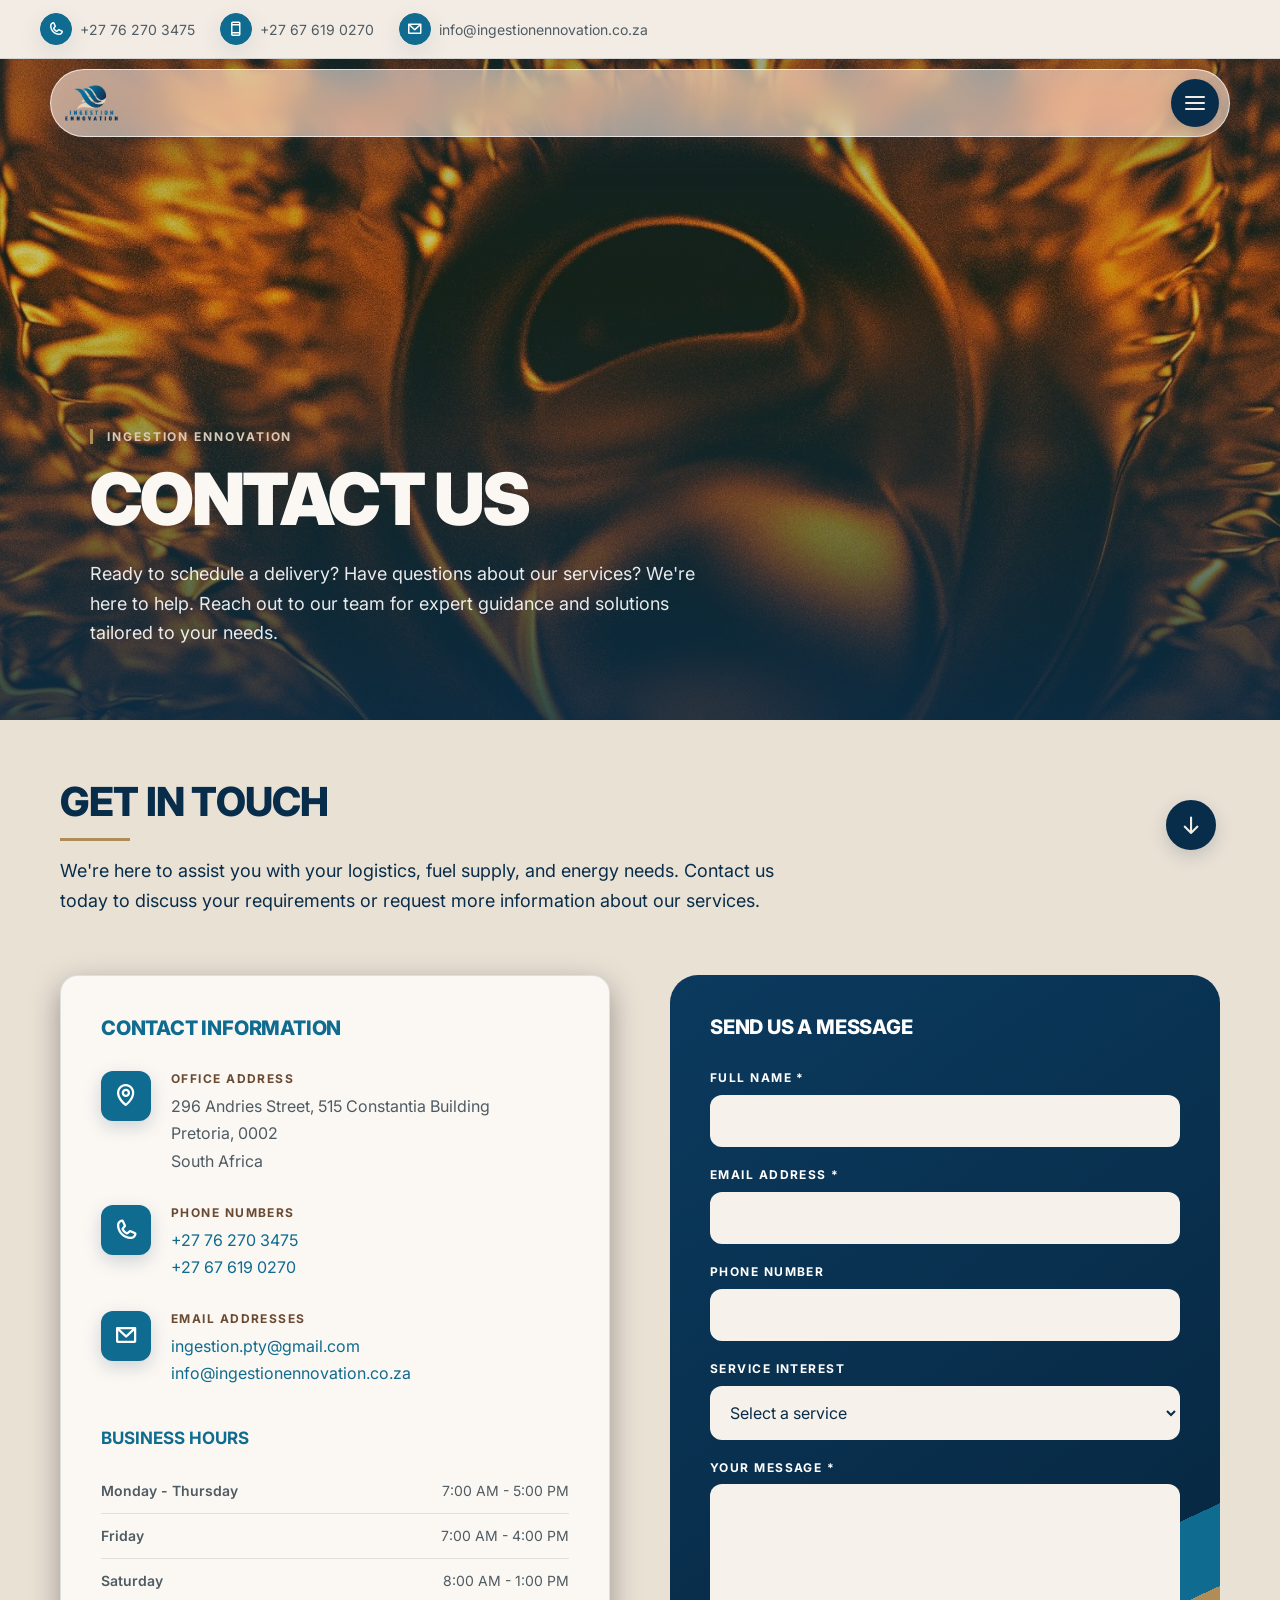
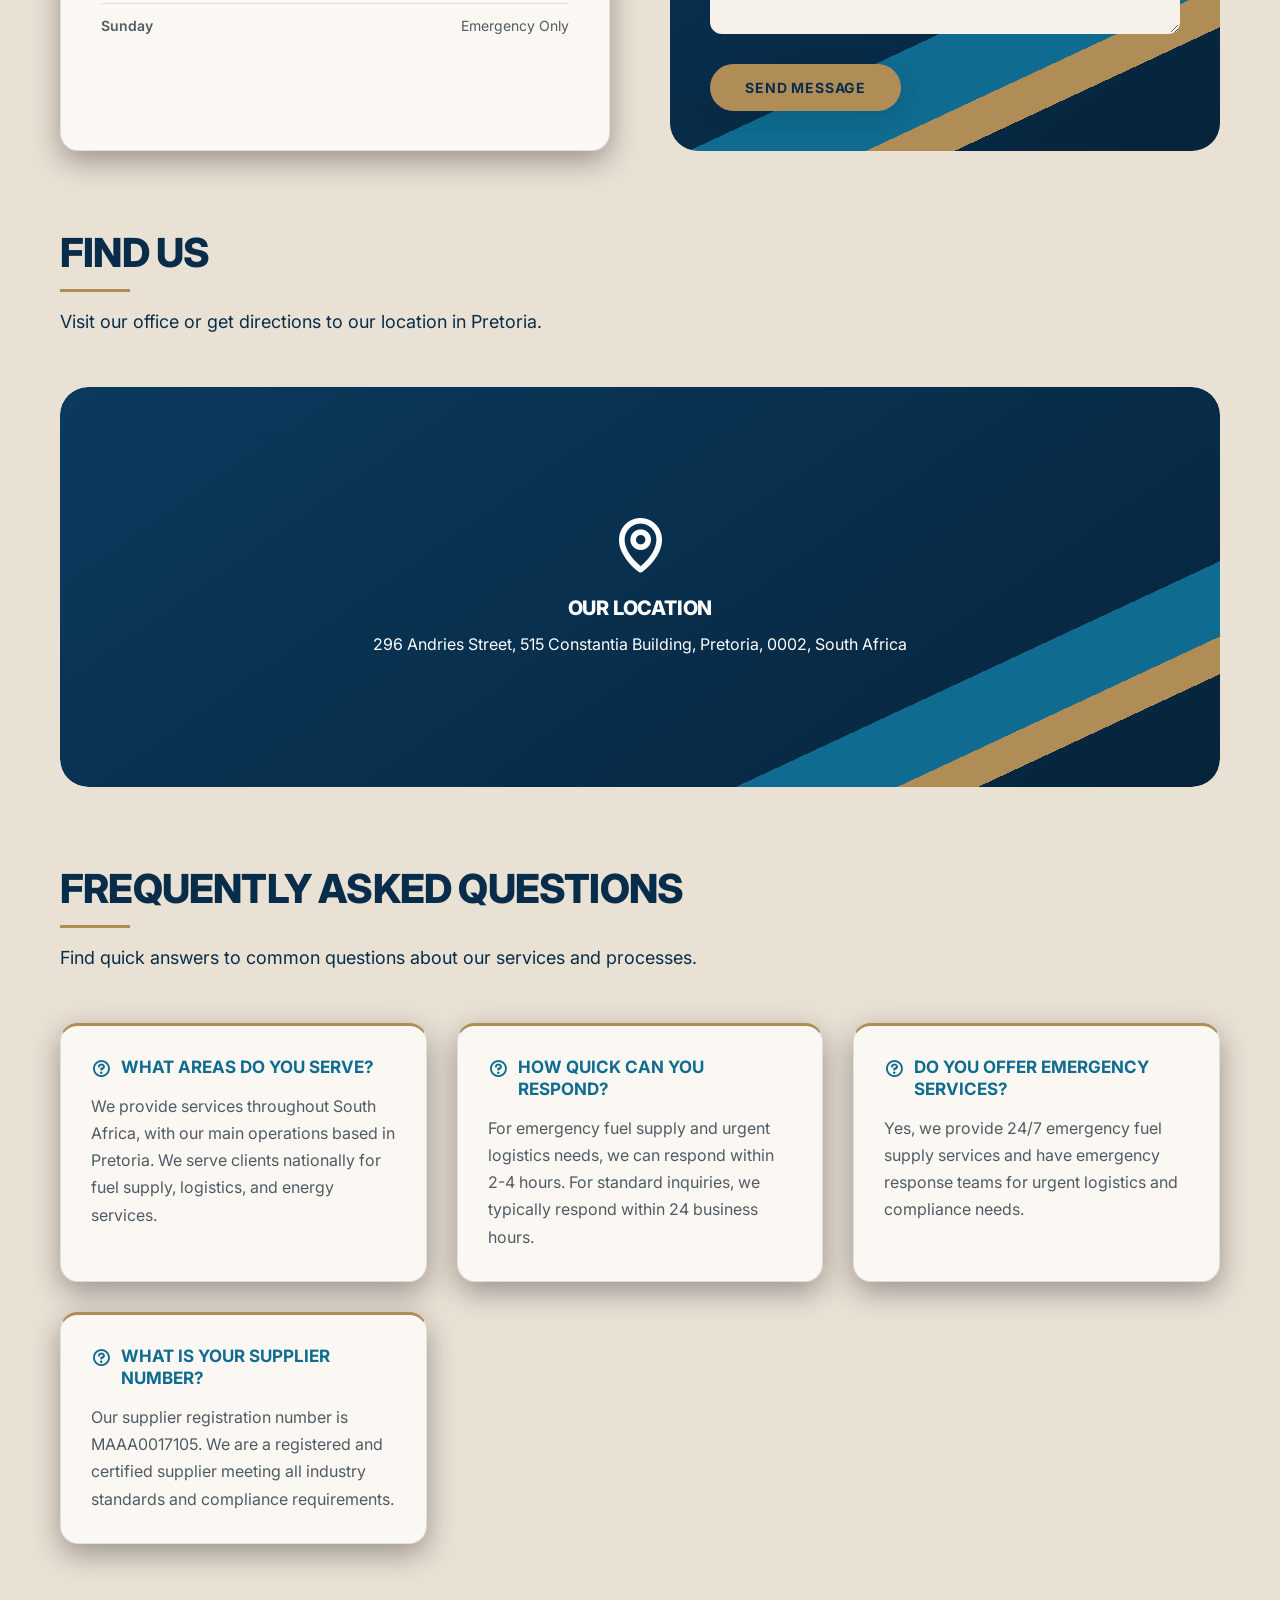
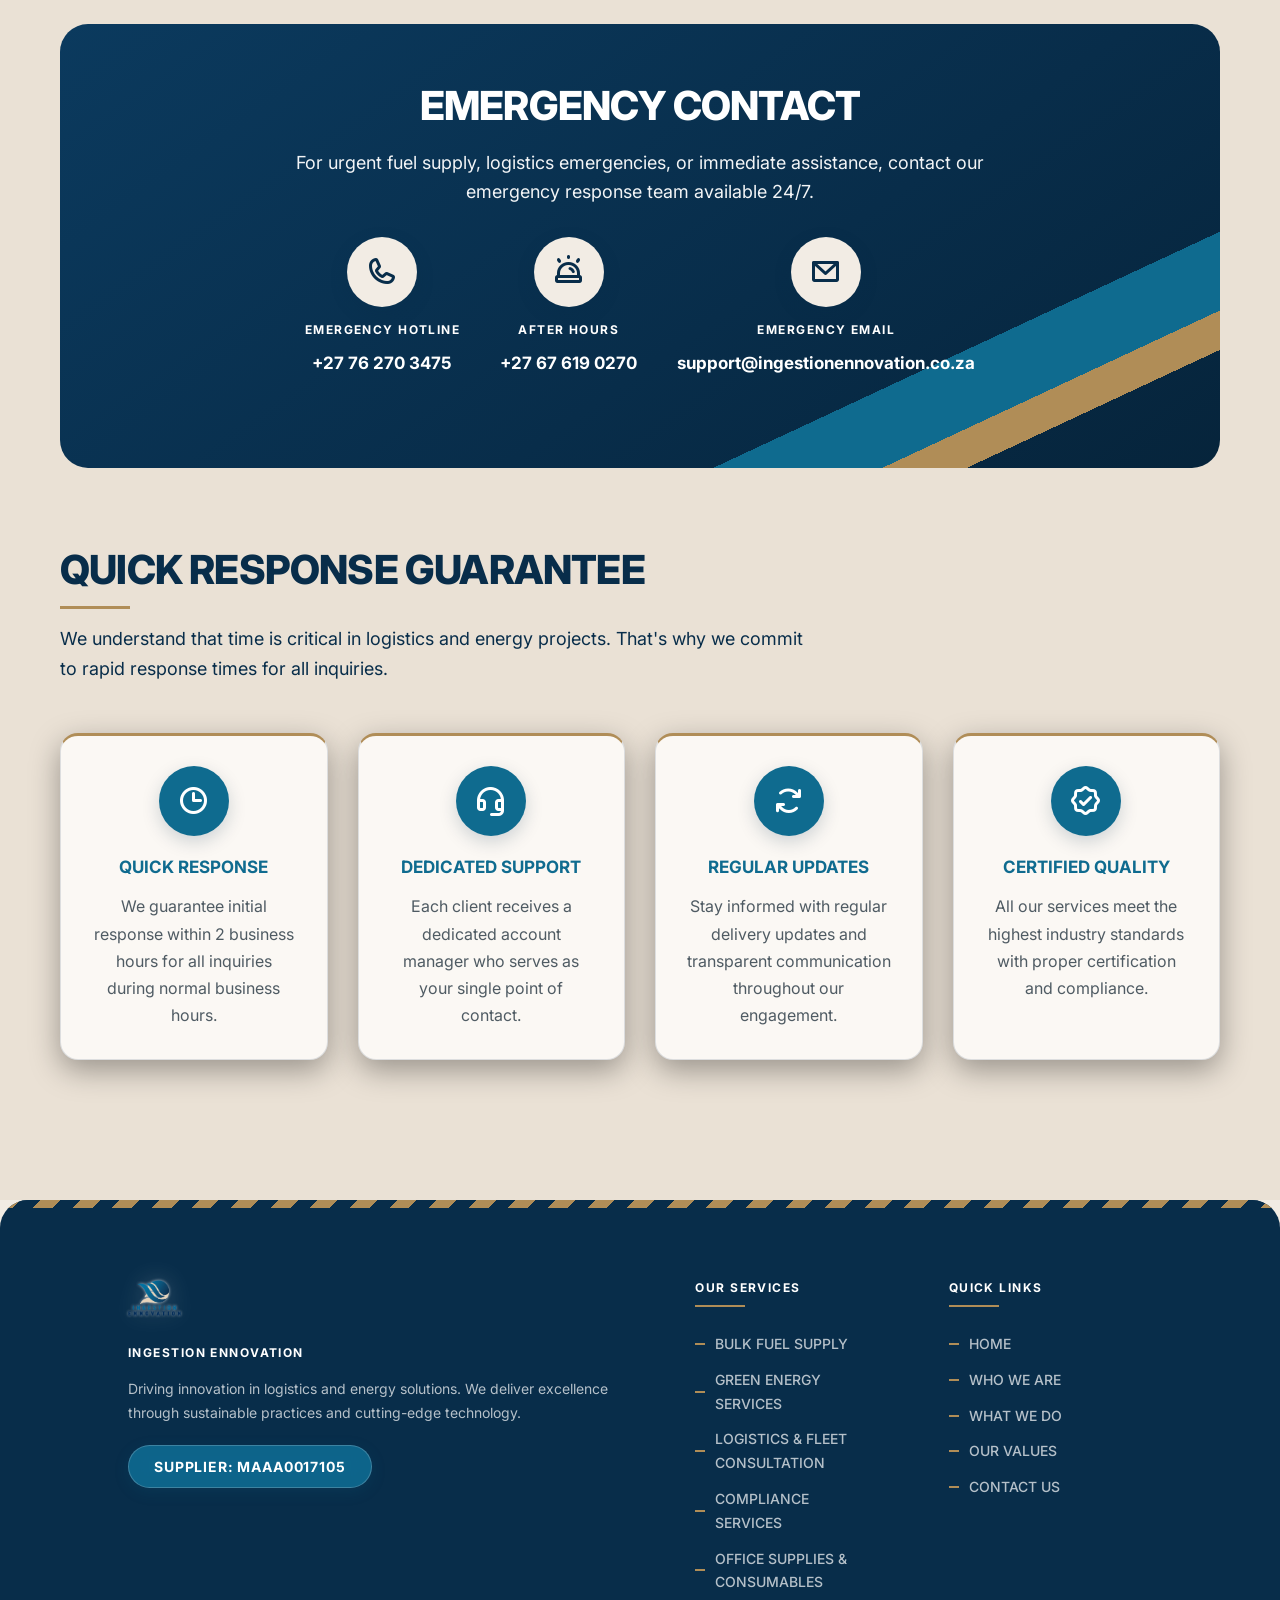
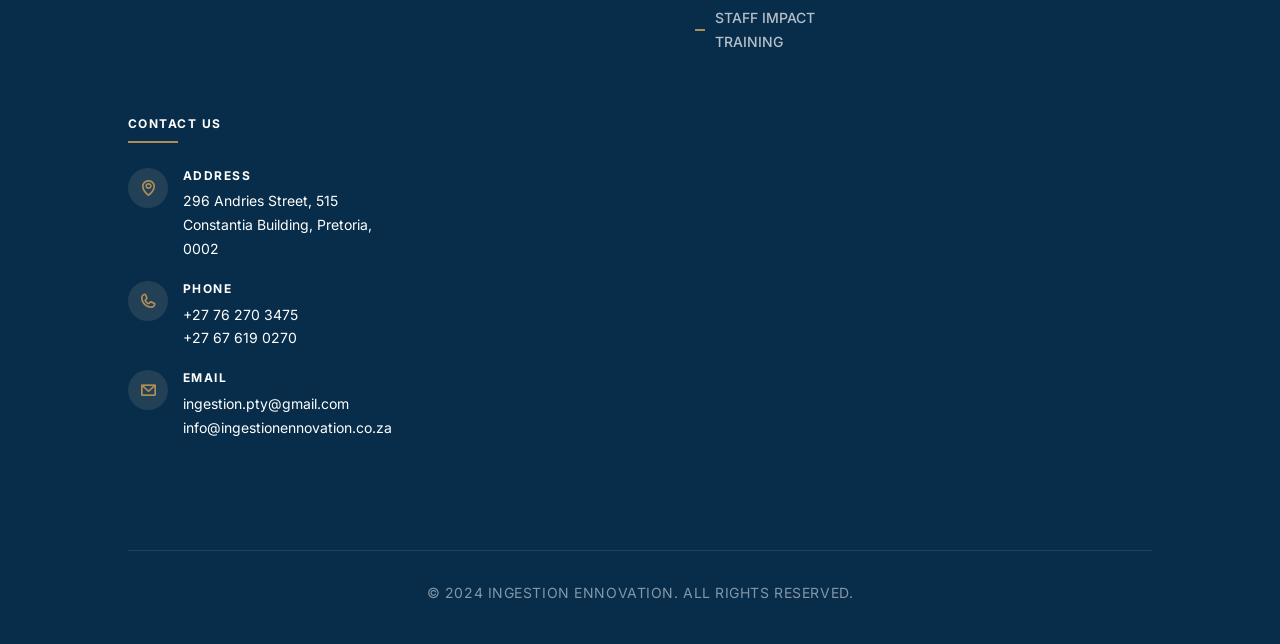
==== commit b02b1268: "Header and footer logos share one smaller size (36px) Co-Authored-By: Claude Opus 5.5 <noreply@anthr" ====
--- a/contact-us.html
+++ b/contact-us.html
@@ -19,7 +19,7 @@
 <link rel="stylesheet" href="vendor/phosphor/style.css">
 <link href="https://fonts.googleapis.com/css2?family=Inter:wght@400;500;600;700;800;900&display=swap" rel="stylesheet">
 
-<link rel="stylesheet" href="styles.css">
+<link rel="stylesheet" href="styles.css?v=20261025b">
 
 <style>
 .contact-hero {
@@ -135,7 +135,7 @@
 </style>
 
 <!-- Theme overrides (loaded after page styles) -->
-<link rel="stylesheet" href="theme.css">
+<link rel="stylesheet" href="theme.css?v=20261025b">
 </head>
 <body data-content-section="contact-content-section">
 
@@ -362,6 +362,6 @@
     </div>
 </footer>
 
-<script src="script.js"></script>
+<script src="script.js?v=20261025b"></script>
 </body>
 </html>
--- a/theme.css
+++ b/theme.css
@@ -5,6 +5,7 @@
    ========================================================================== */
 
 :root {
+    --logo-h: 36px; /* header and footer logo share one size */
     --radius-sm: 12px;
     --radius: 18px;
     --radius-lg: 28px;
@@ -57,7 +58,7 @@
 }
 
 .logo img {
-    height: 44.5px;
+    height: var(--logo-h) !important;
     width: auto;
     border-radius: 0;
     filter: none;
@@ -95,7 +96,7 @@
 
 @media (max-width: 600px) {
     header, header.white-bg { height: 60px; padding: 0 6px 0 12px; top: 12px; width: calc(100% - 24px); }
-    .logo img { height: 44.5px; }
+    .logo img { height: var(--logo-h) !important; }
 }
 
 @media (min-width: 1024px) {
@@ -143,10 +144,10 @@
     padding-top: 0;
 }
 
-/* Tanker photo: keep the truck above the headline */
+/* Sunset tanker photo: show the tank, sun and storage tanks */
 .image-container img {
     transform: none !important;
-    object-position: center 85% !important;
+    object-position: center 55% !important;
 }
 
 @media (max-aspect-ratio: 4/5) {
@@ -154,8 +155,8 @@
         position: absolute;
         left: 0;
         bottom: 0;
-        height: 144% !important;
-        object-position: 48% bottom !important;
+        height: 115% !important;
+        object-position: 30% 60% !important;
     }
 }
 
@@ -361,7 +362,7 @@
 
 .footer { border-radius: var(--radius-lg) var(--radius-lg) 0 0; }
 .footer-logo img {
-    height: 110px;
+    height: var(--logo-h) !important;
     width: auto;
     /* soft light halo so the dark wordmark reads on navy, no panel */
     filter: drop-shadow(0 0 1.5px rgba(255, 255, 255, 0.7)) drop-shadow(0 0 12px rgba(255, 255, 255, 0.18));
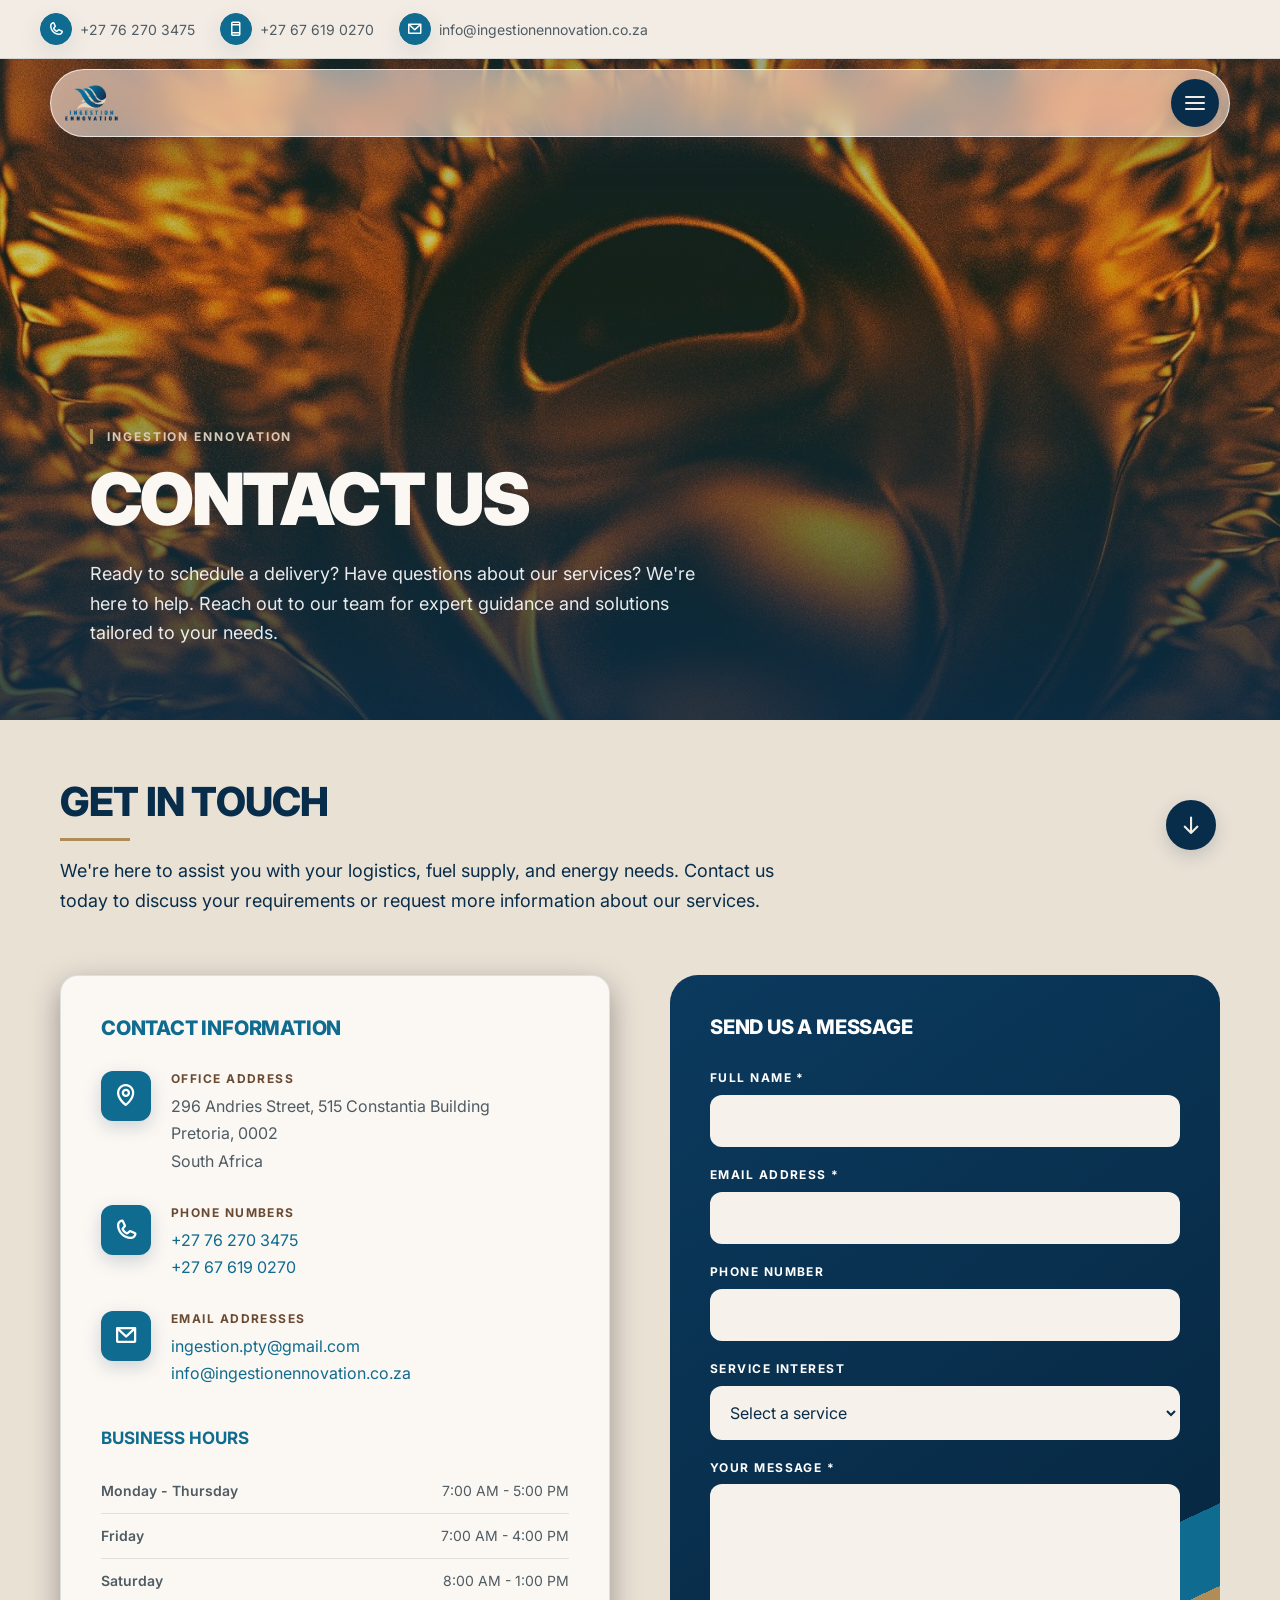
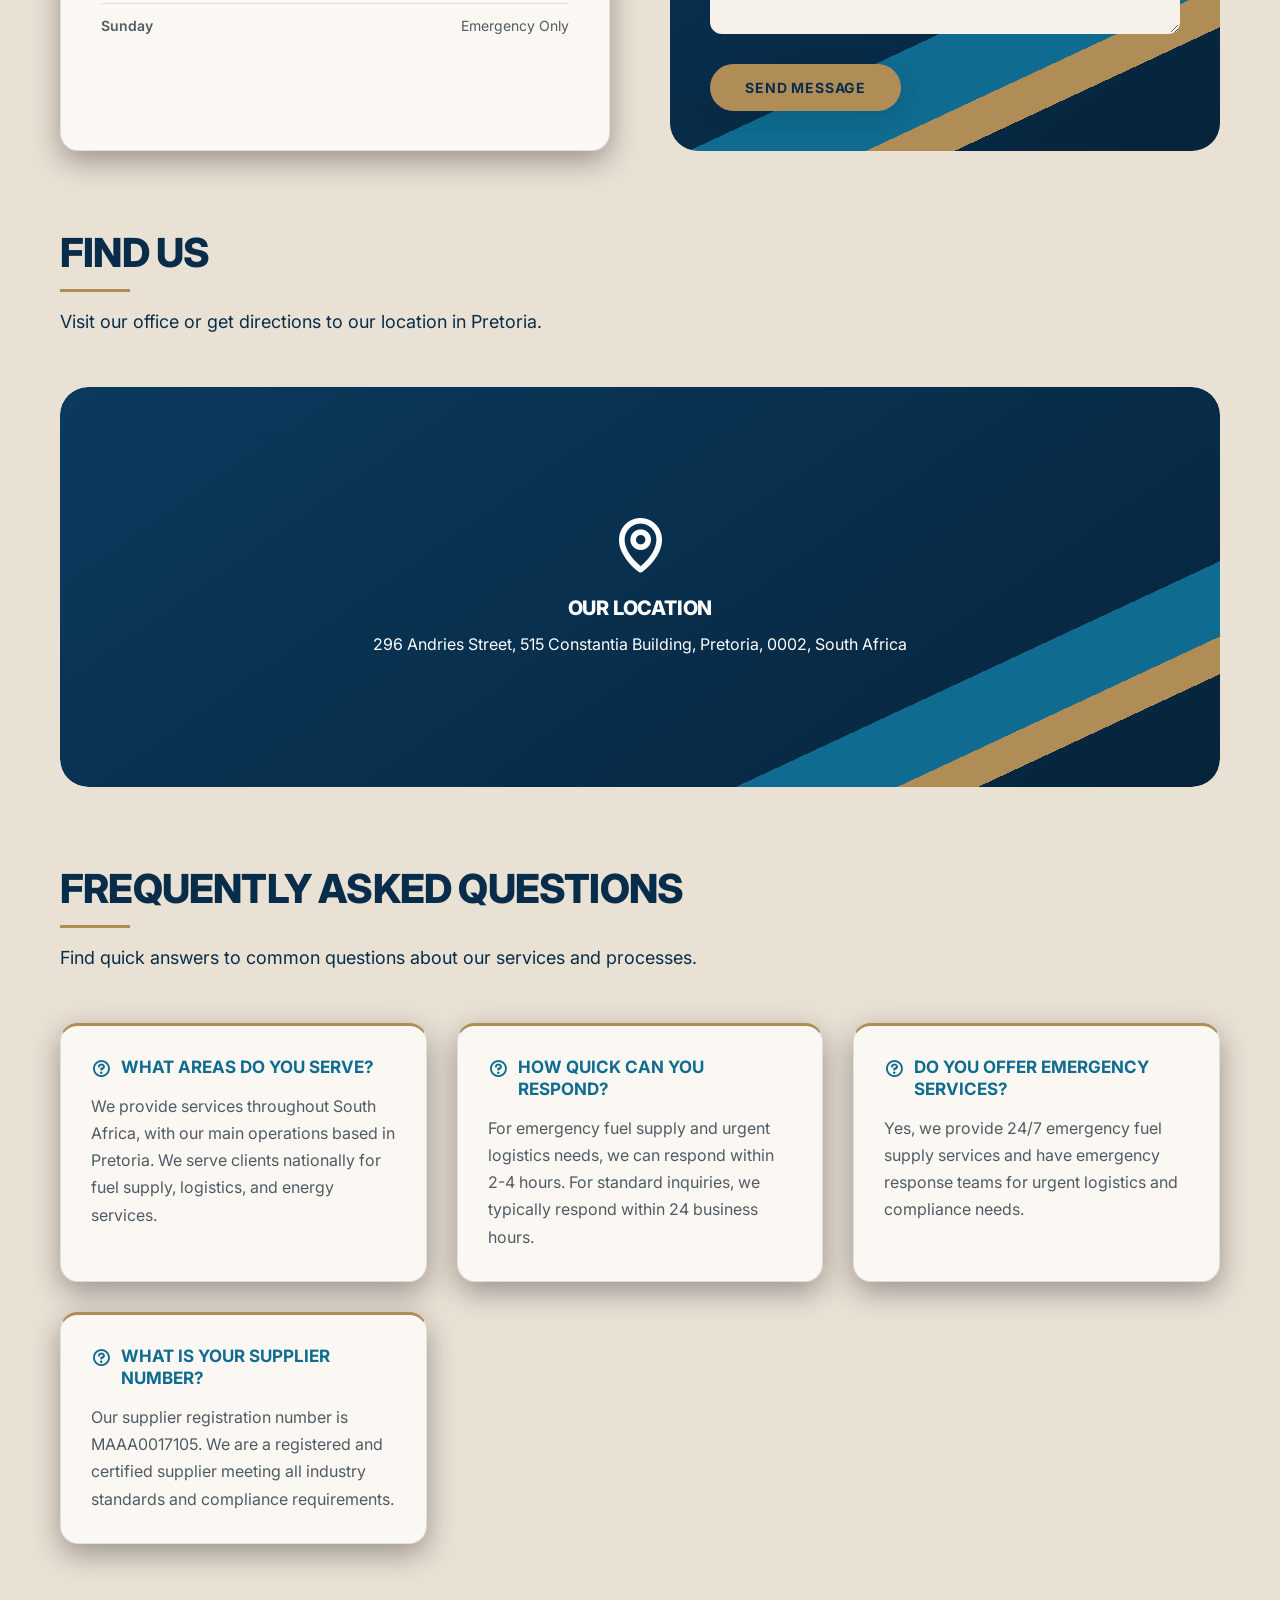
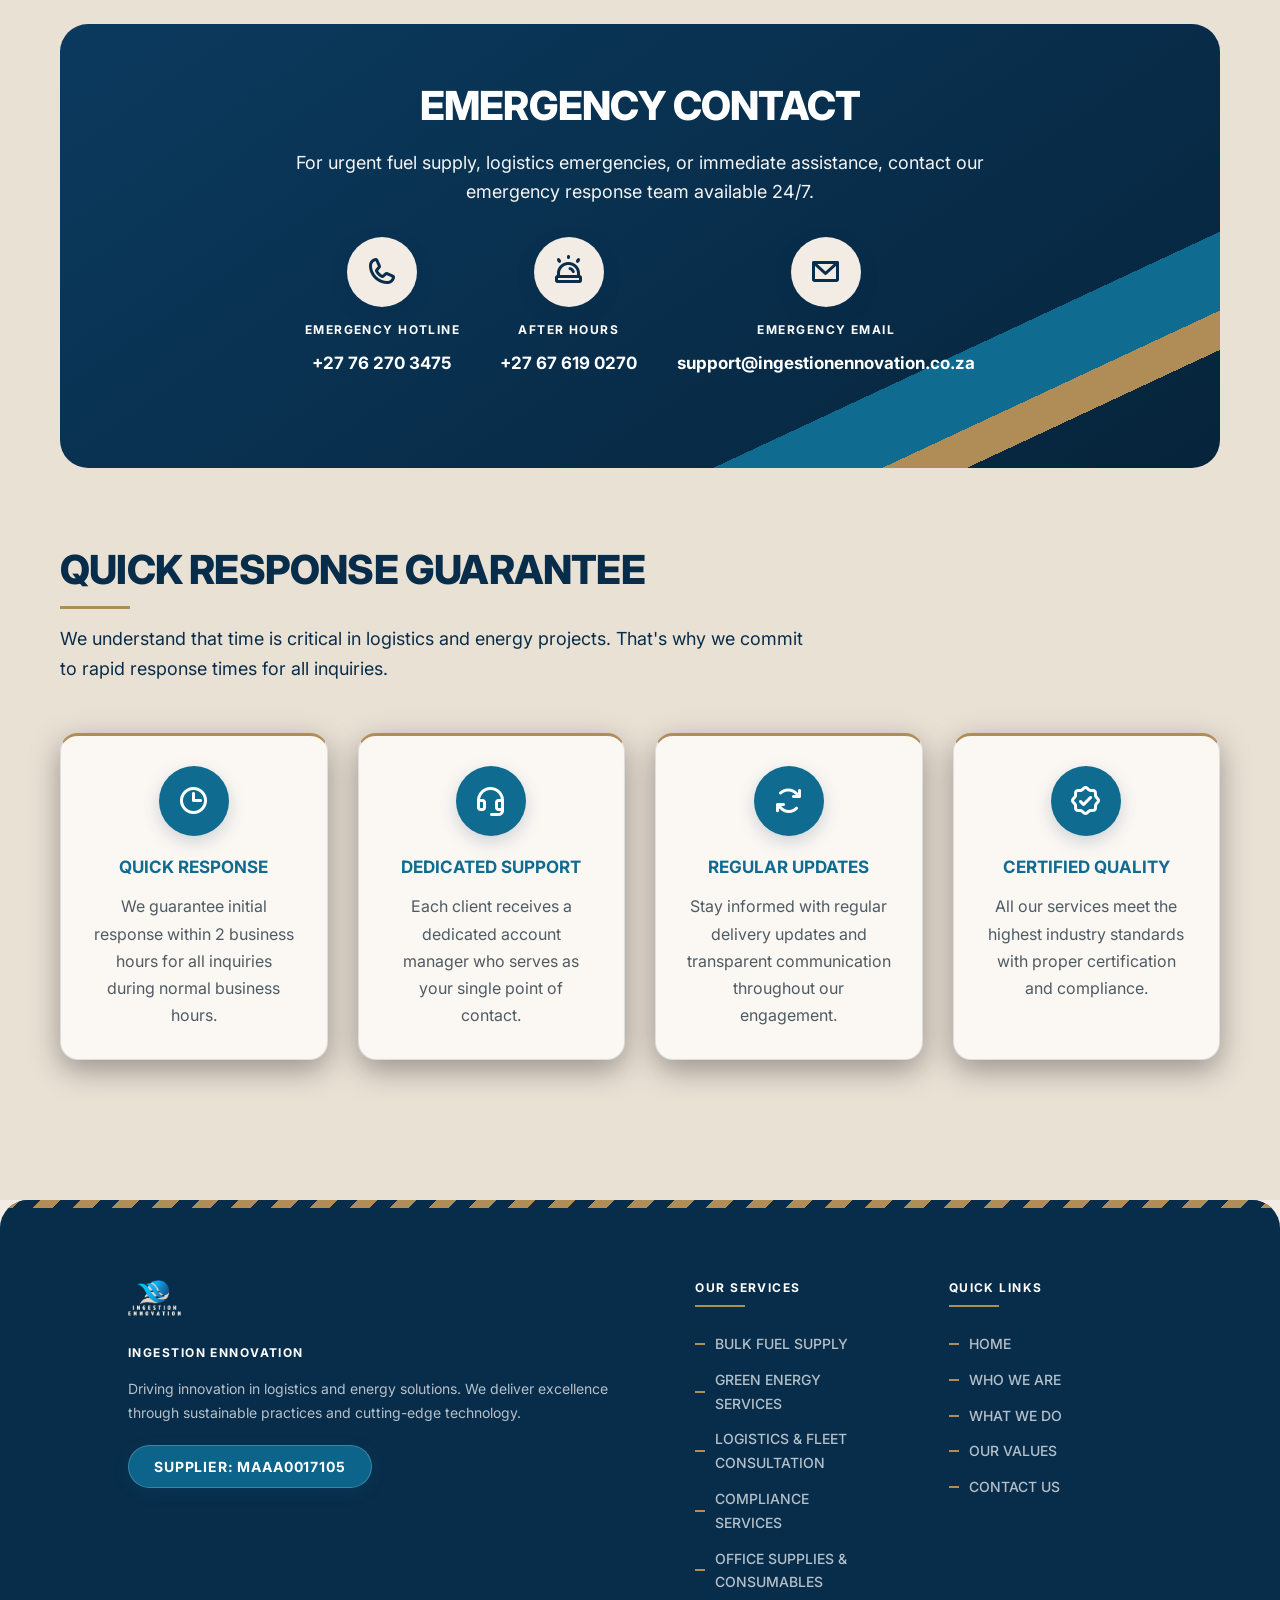
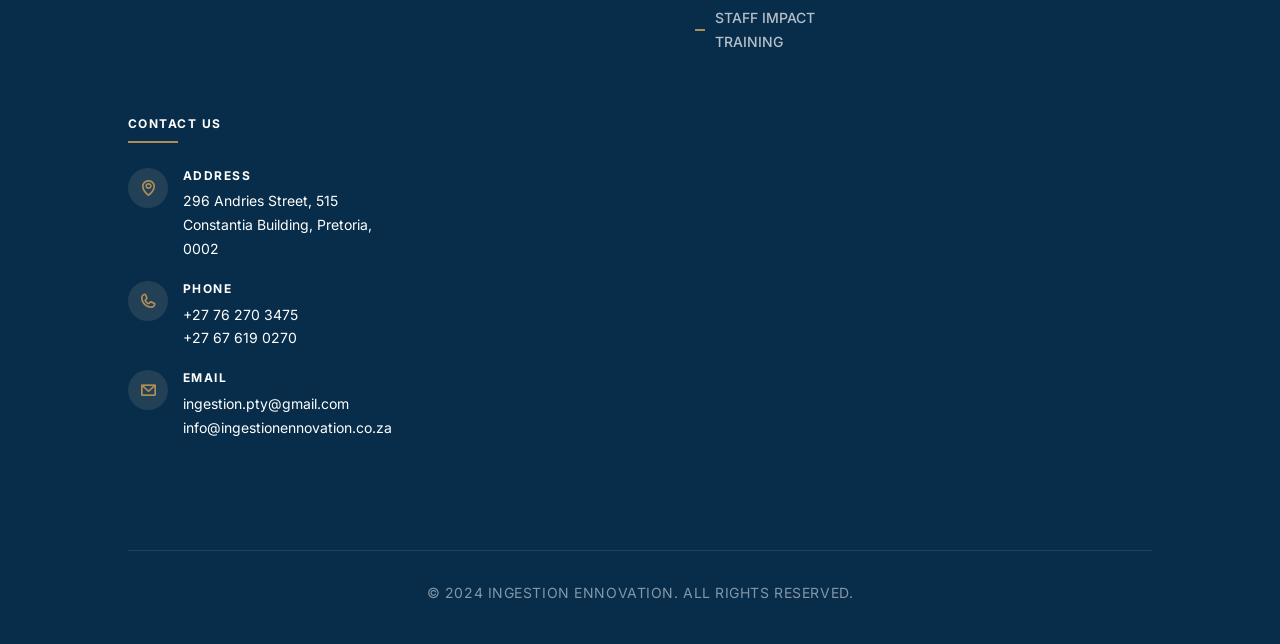
==== commit 229bca02: "Footer logo: remove glow, use a navy-friendly variant logo-footer.png keeps the emblem shapes and cr" ====
--- a/contact-us.html
+++ b/contact-us.html
@@ -19,7 +19,7 @@
 <link rel="stylesheet" href="vendor/phosphor/style.css">
 <link href="https://fonts.googleapis.com/css2?family=Inter:wght@400;500;600;700;800;900&display=swap" rel="stylesheet">
 
-<link rel="stylesheet" href="styles.css?v=20261025b">
+<link rel="stylesheet" href="styles.css?v=20261025d">
 
 <style>
 .contact-hero {
@@ -135,7 +135,7 @@
 </style>
 
 <!-- Theme overrides (loaded after page styles) -->
-<link rel="stylesheet" href="theme.css?v=20261025b">
+<link rel="stylesheet" href="theme.css?v=20261025d">
 </head>
 <body data-content-section="contact-content-section">
 
@@ -321,7 +321,7 @@
     <div class="footer-container">
         <div class="footer-logo-section">
             <div class="footer-logo">
-                <img src="logo.png" alt="Ingestion Ennovation logo">
+                <img src="logo-footer.png" alt="Ingestion Ennovation logo">
             </div>
             <div class="footer-company-info">
                 <h3>INGESTION ENNOVATION</h3>
@@ -362,6 +362,6 @@
     </div>
 </footer>
 
-<script src="script.js?v=20261025b"></script>
+<script src="script.js?v=20261025d"></script>
 </body>
 </html>
--- a/theme.css
+++ b/theme.css
@@ -364,8 +364,8 @@
 .footer-logo img {
     height: var(--logo-h) !important;
     width: auto;
-    /* soft light halo so the dark wordmark reads on navy, no panel */
-    filter: drop-shadow(0 0 1.5px rgba(255, 255, 255, 0.7)) drop-shadow(0 0 12px rgba(255, 255, 255, 0.18));
+    /* footer uses logo-footer.png: brighter swooshes and light wordmark for navy */
+    filter: none;
 }
 
 .scroll-down { border-radius: 50%; }
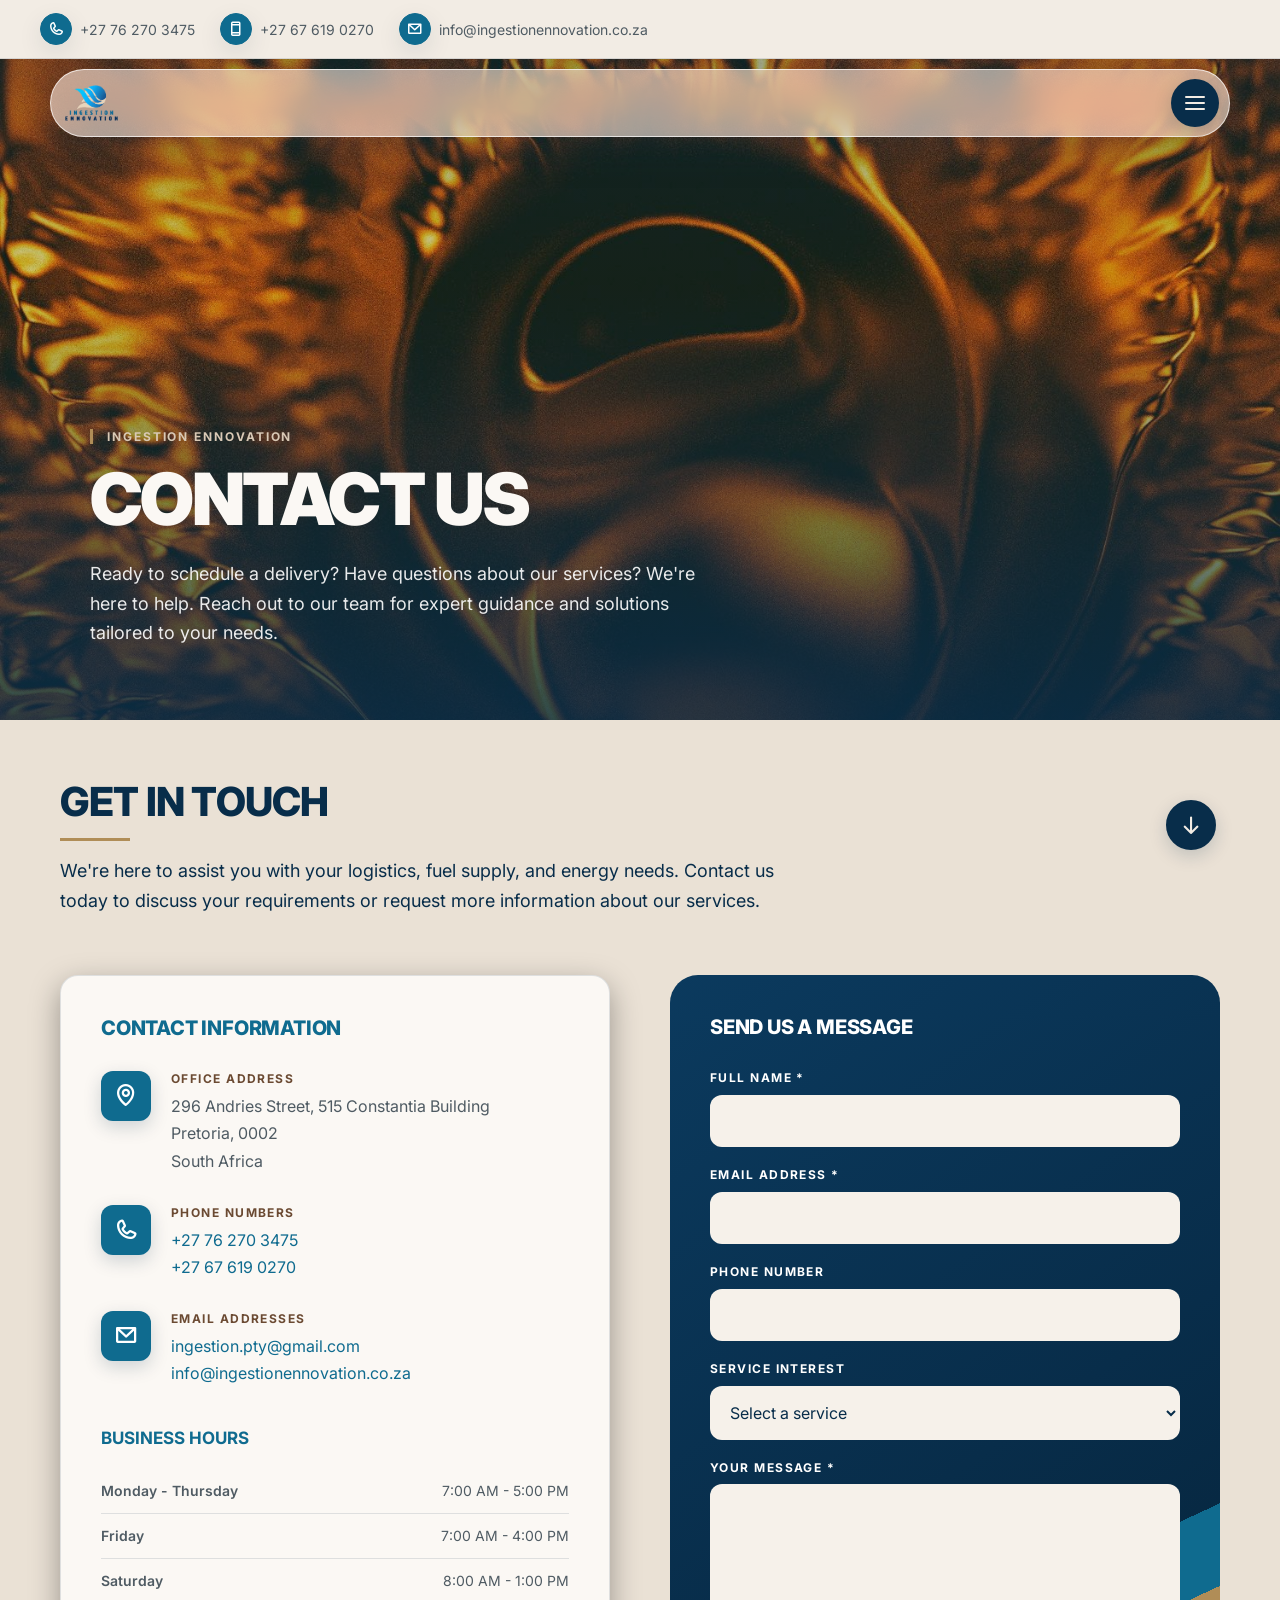
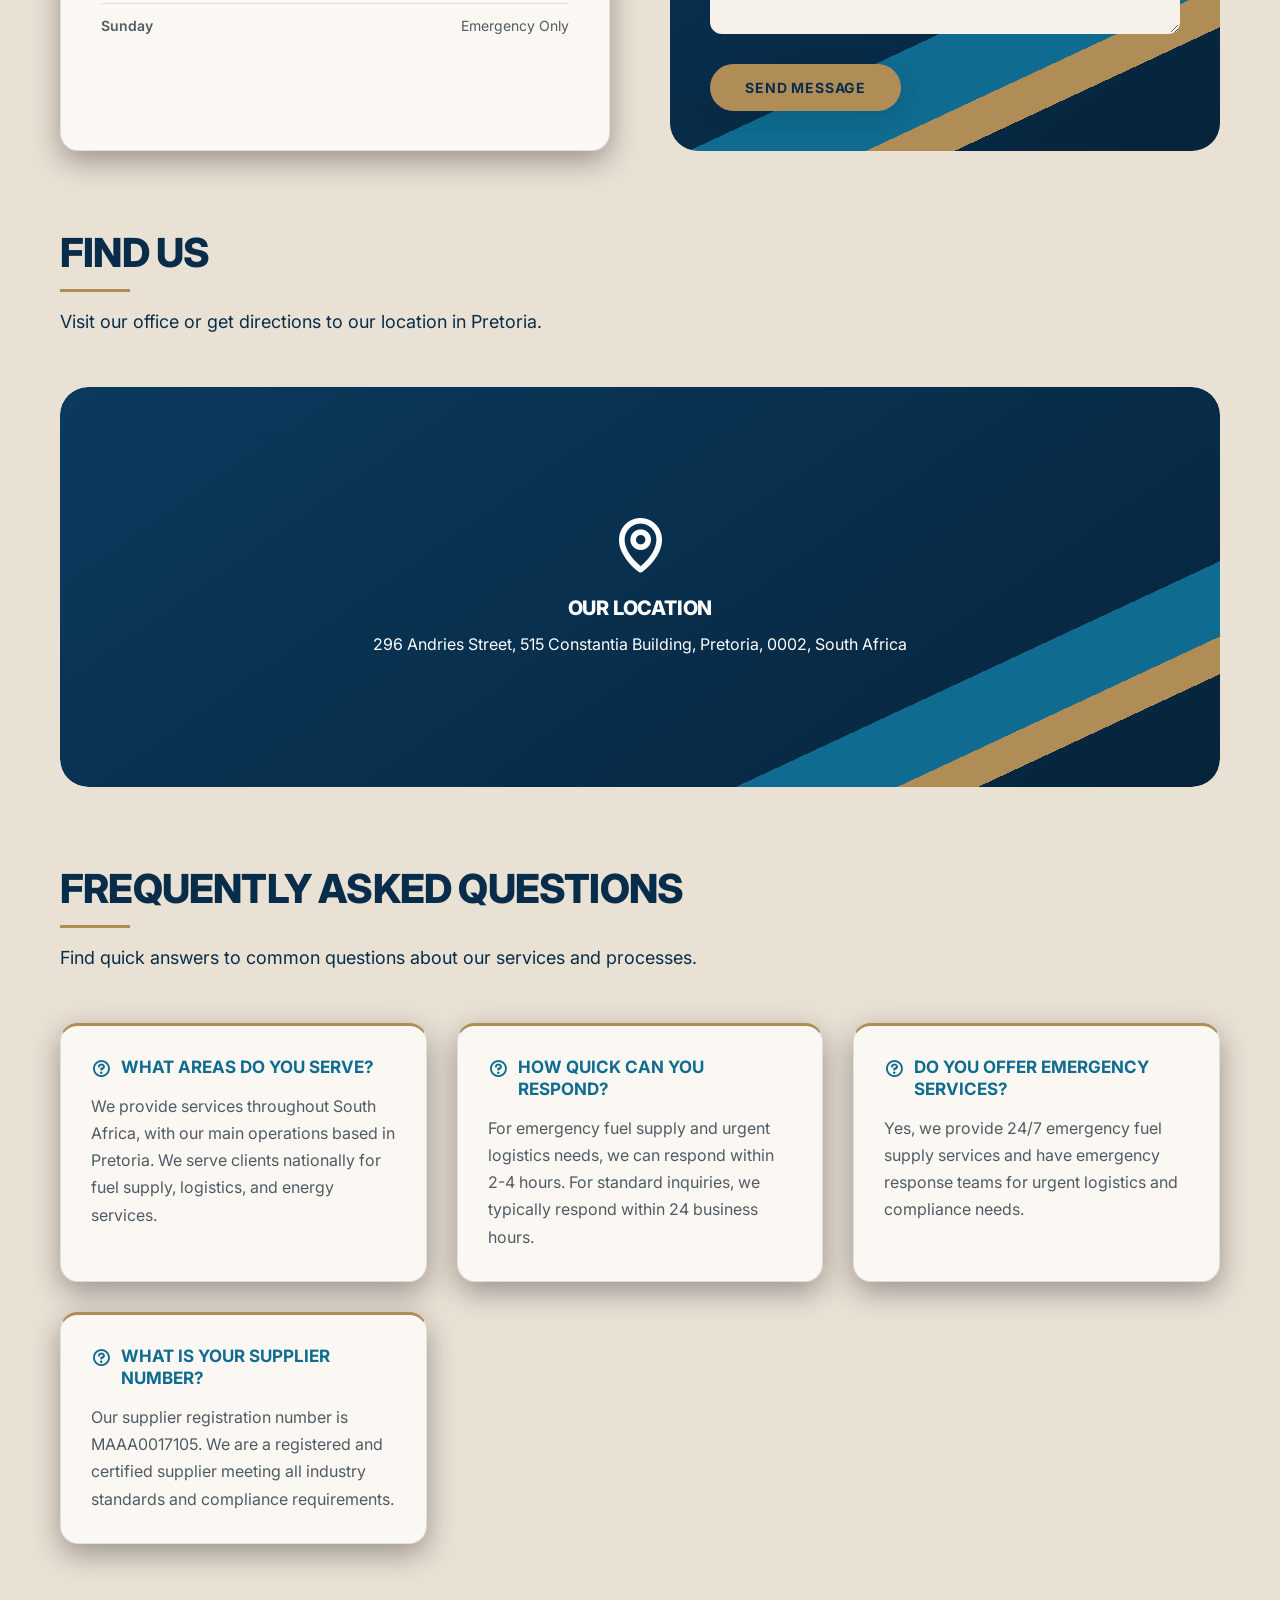
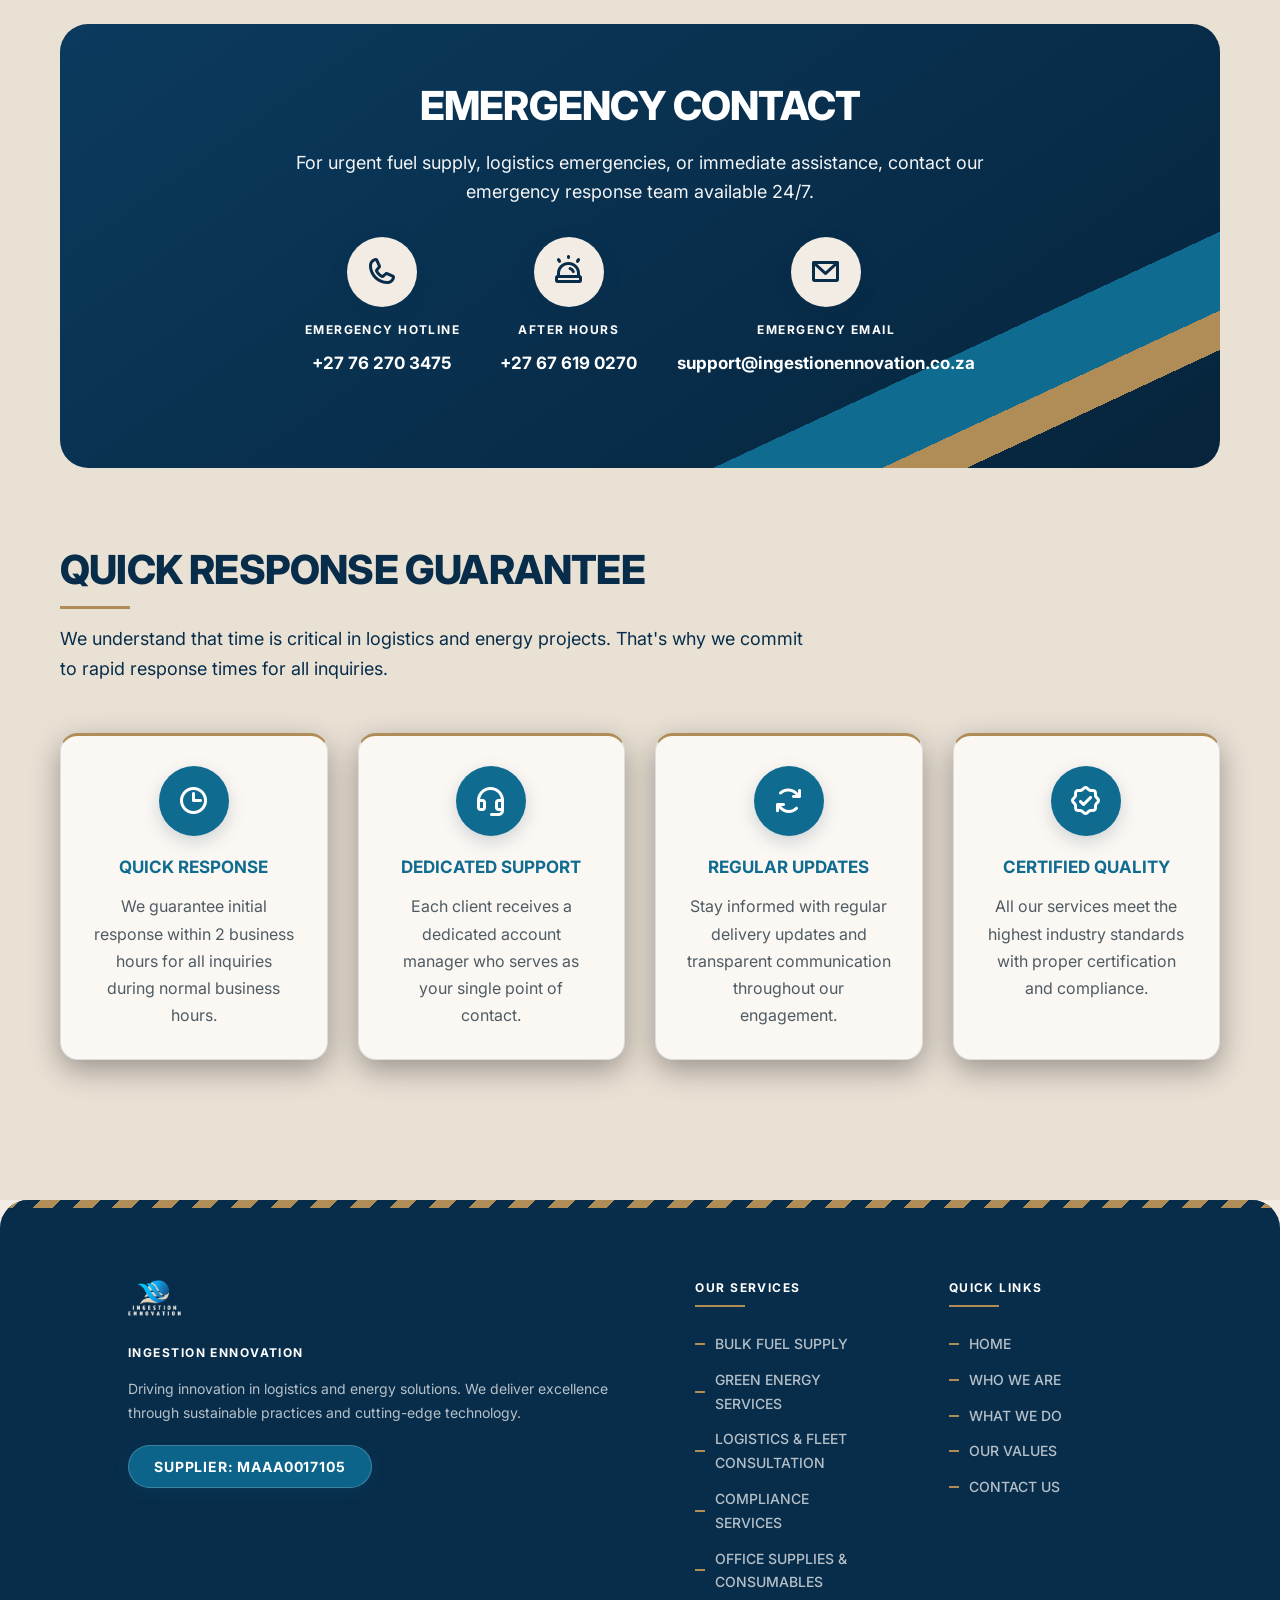
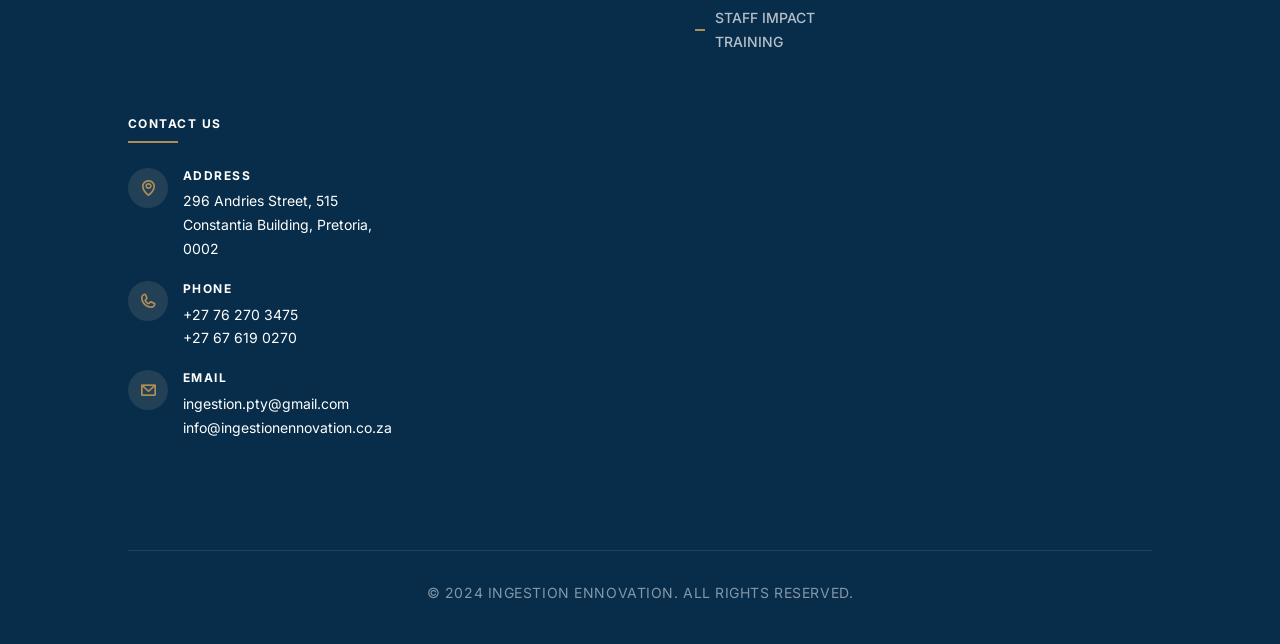
==== commit f5d9f535: "Header logo: brighter swooshes, dark wordmark kept for the white header Co-Authored-By: Claude Opus " ====
--- a/contact-us.html
+++ b/contact-us.html
@@ -19,7 +19,7 @@
 <link rel="stylesheet" href="vendor/phosphor/style.css">
 <link href="https://fonts.googleapis.com/css2?family=Inter:wght@400;500;600;700;800;900&display=swap" rel="stylesheet">
 
-<link rel="stylesheet" href="styles.css?v=20261025d">
+<link rel="stylesheet" href="styles.css?v=20261026">
 
 <style>
 .contact-hero {
@@ -135,7 +135,7 @@
 </style>
 
 <!-- Theme overrides (loaded after page styles) -->
-<link rel="stylesheet" href="theme.css?v=20261025d">
+<link rel="stylesheet" href="theme.css?v=20261026">
 </head>
 <body data-content-section="contact-content-section">
 
@@ -155,7 +155,7 @@
 
 <header>
     <a href="index.html" class="logo" id="logo" aria-label="Ingestion Ennovation home">
-        <img src="logo.png" alt="Ingestion Ennovation logo">
+        <img src="logo-header.png" alt="Ingestion Ennovation logo">
     </a>
 
     <div class="menu-icon" id="menuIcon" aria-label="Open menu" role="button" tabindex="0">
@@ -362,6 +362,6 @@
     </div>
 </footer>
 
-<script src="script.js?v=20261025d"></script>
+<script src="script.js?v=20261026"></script>
 </body>
 </html>
